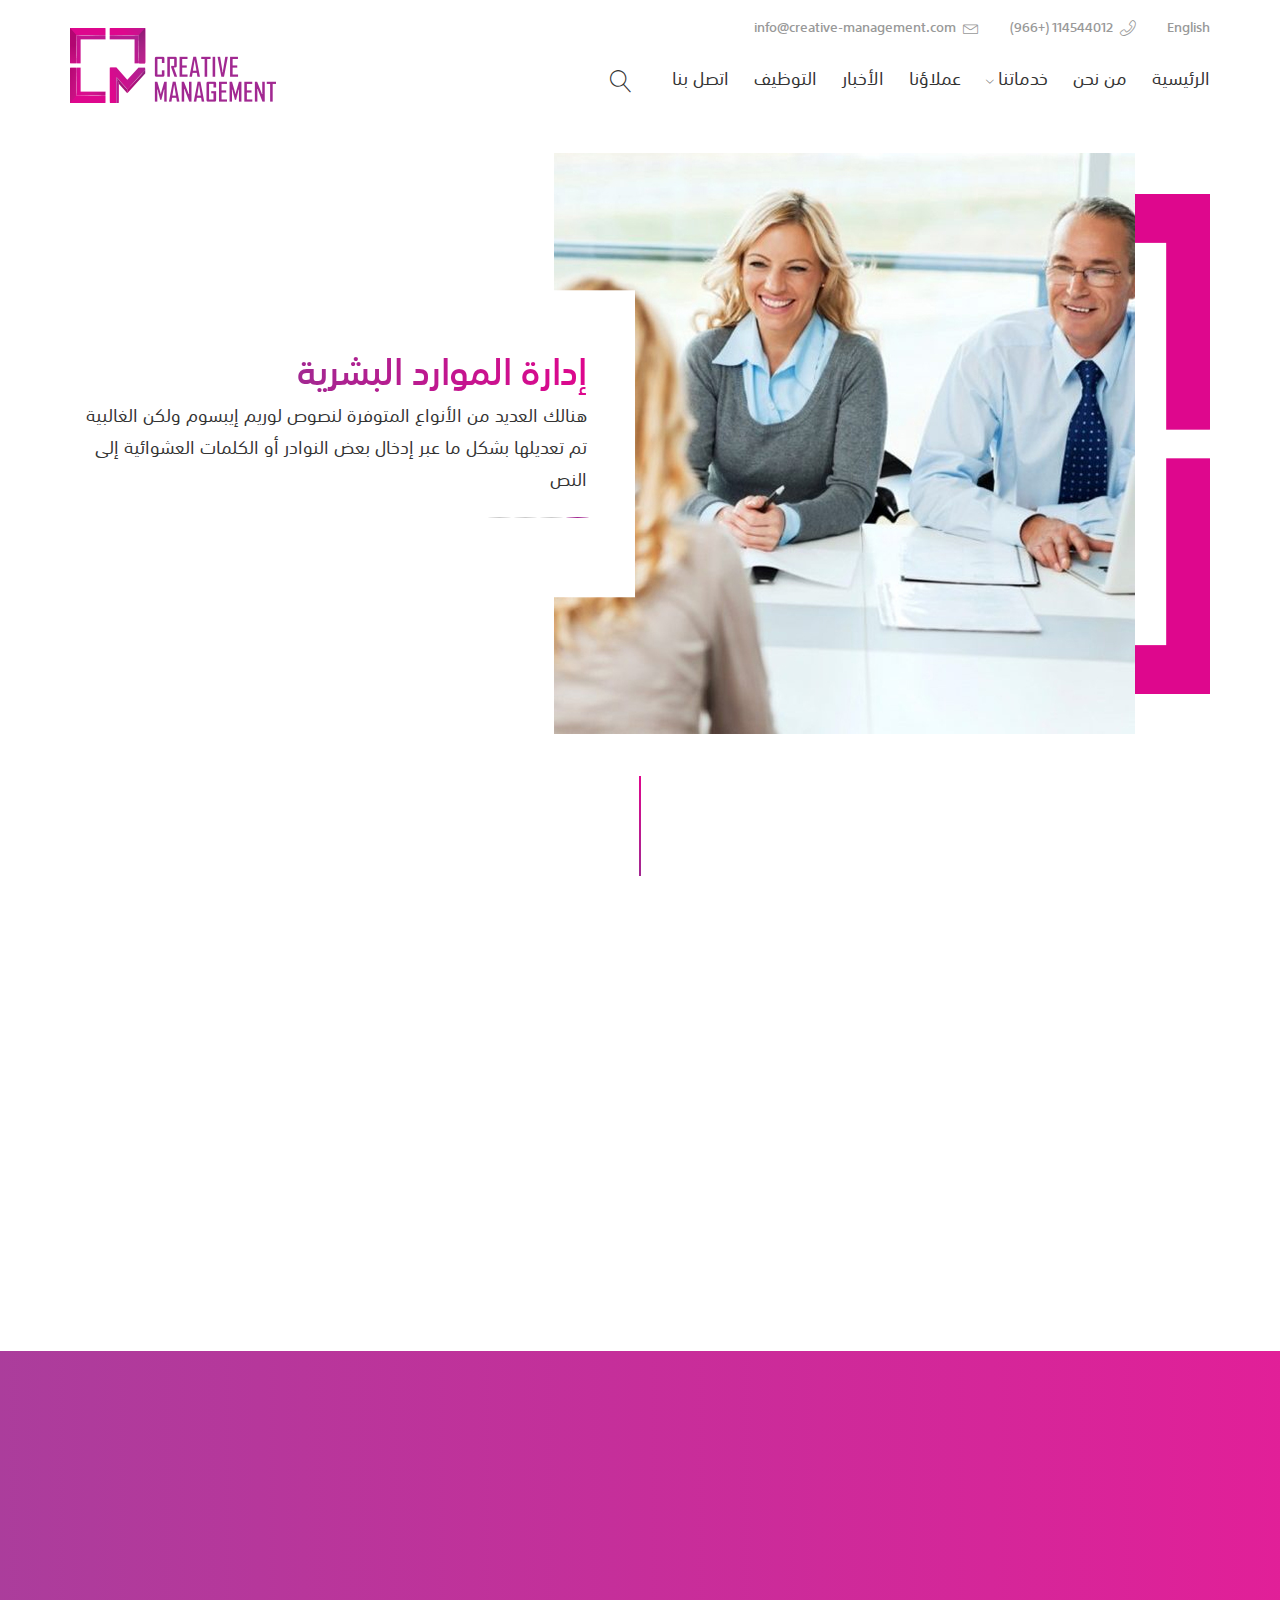
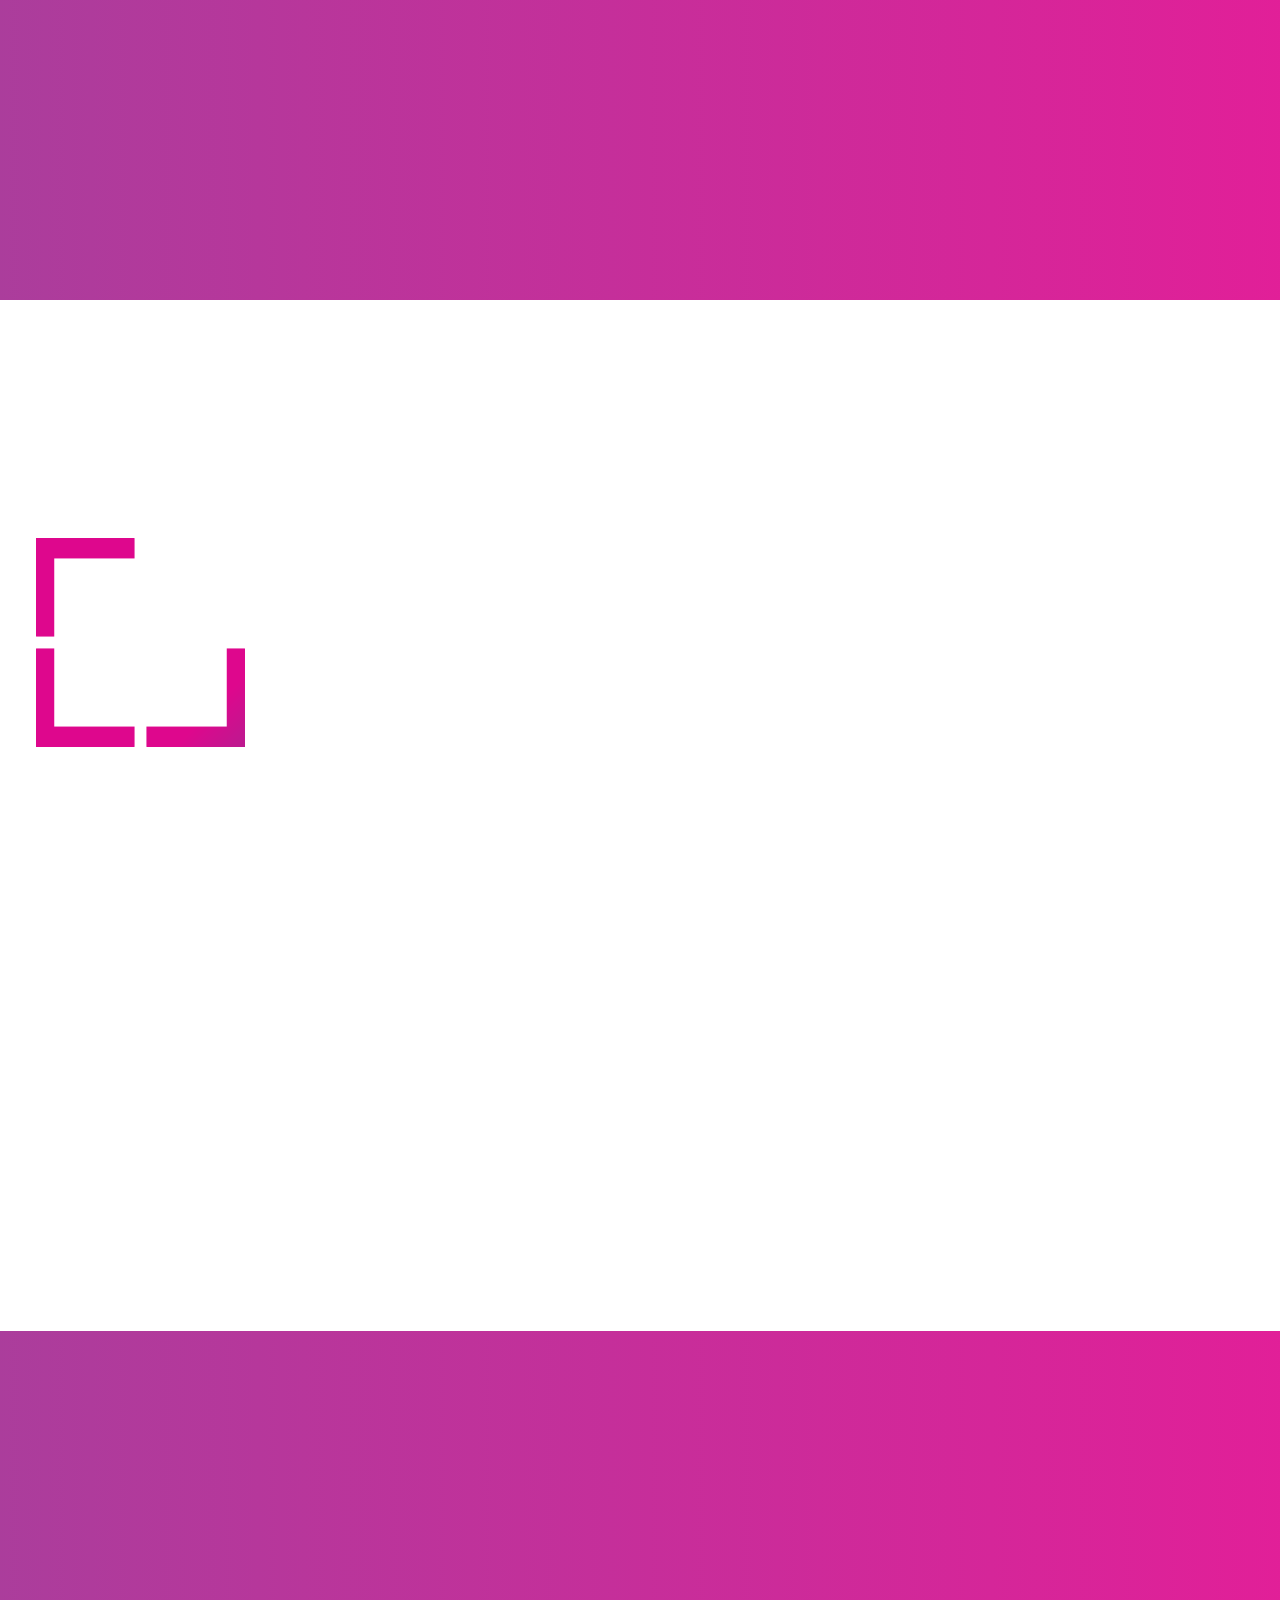
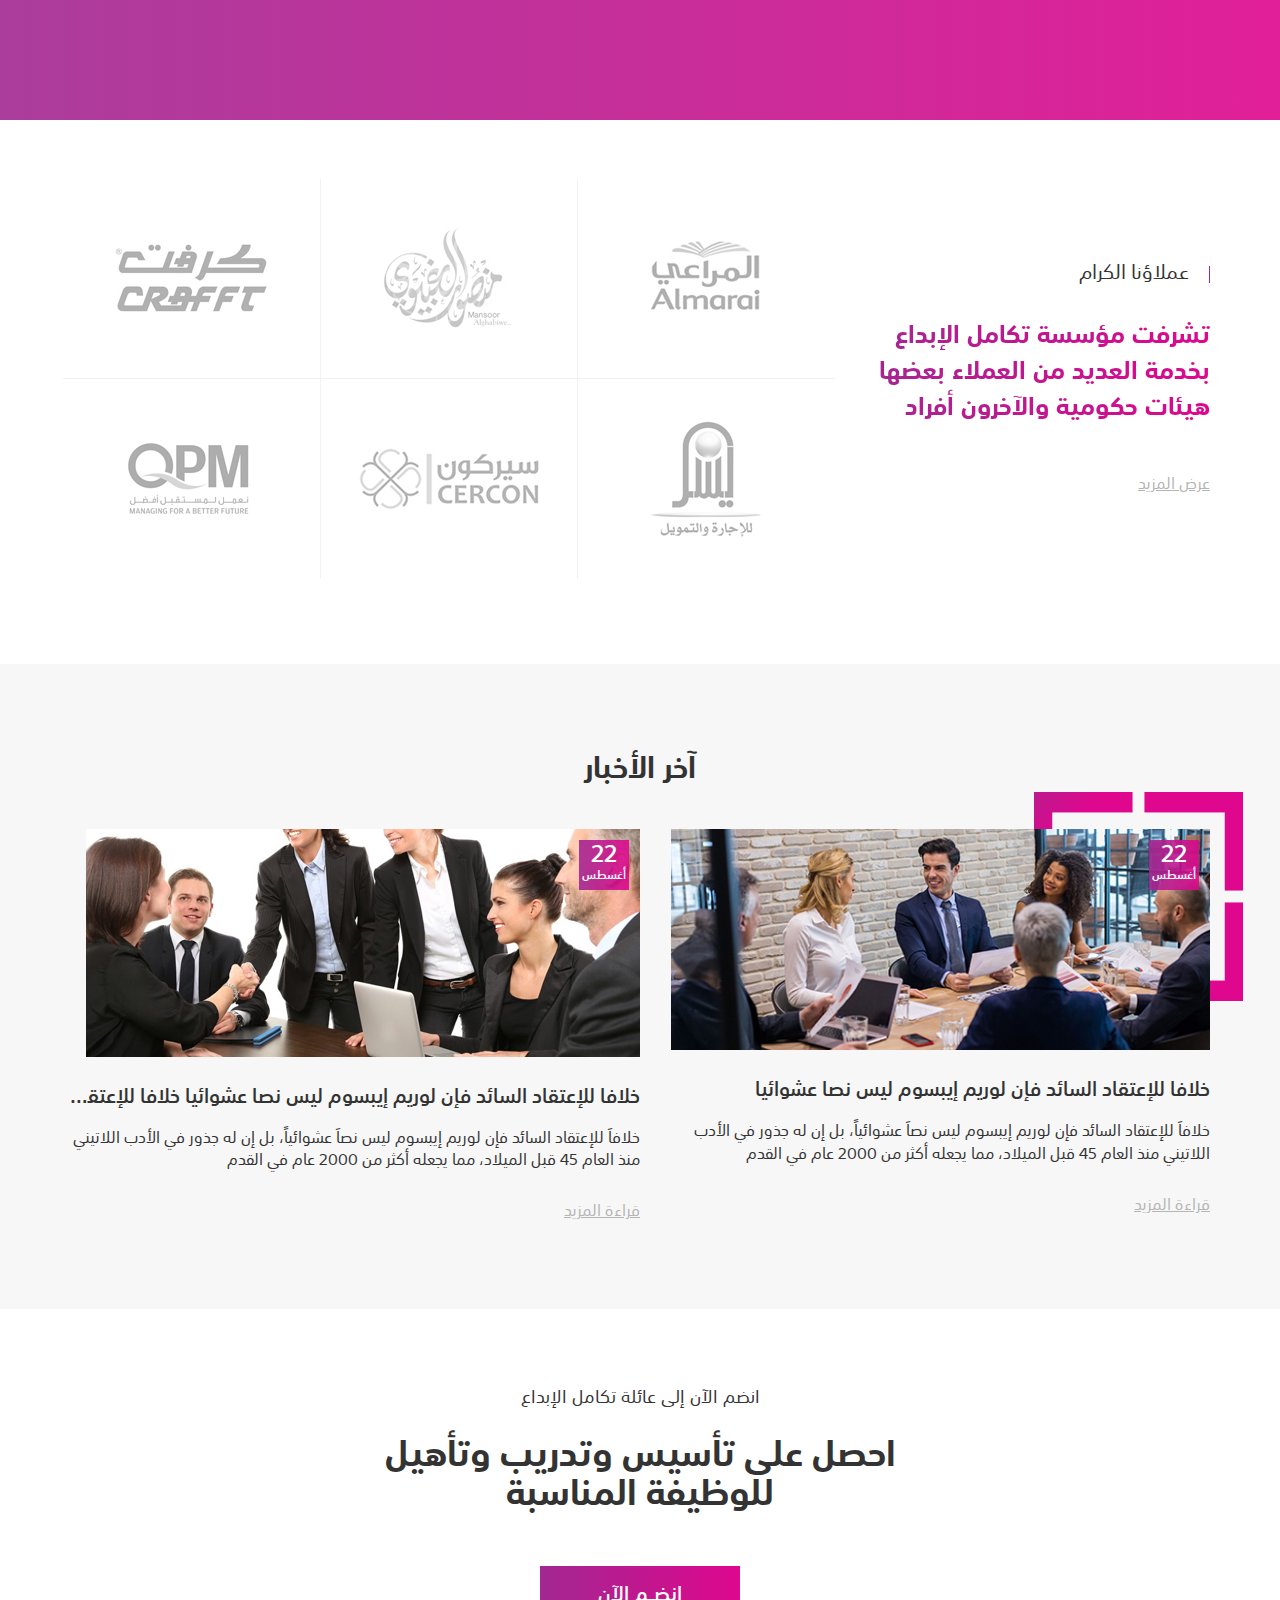
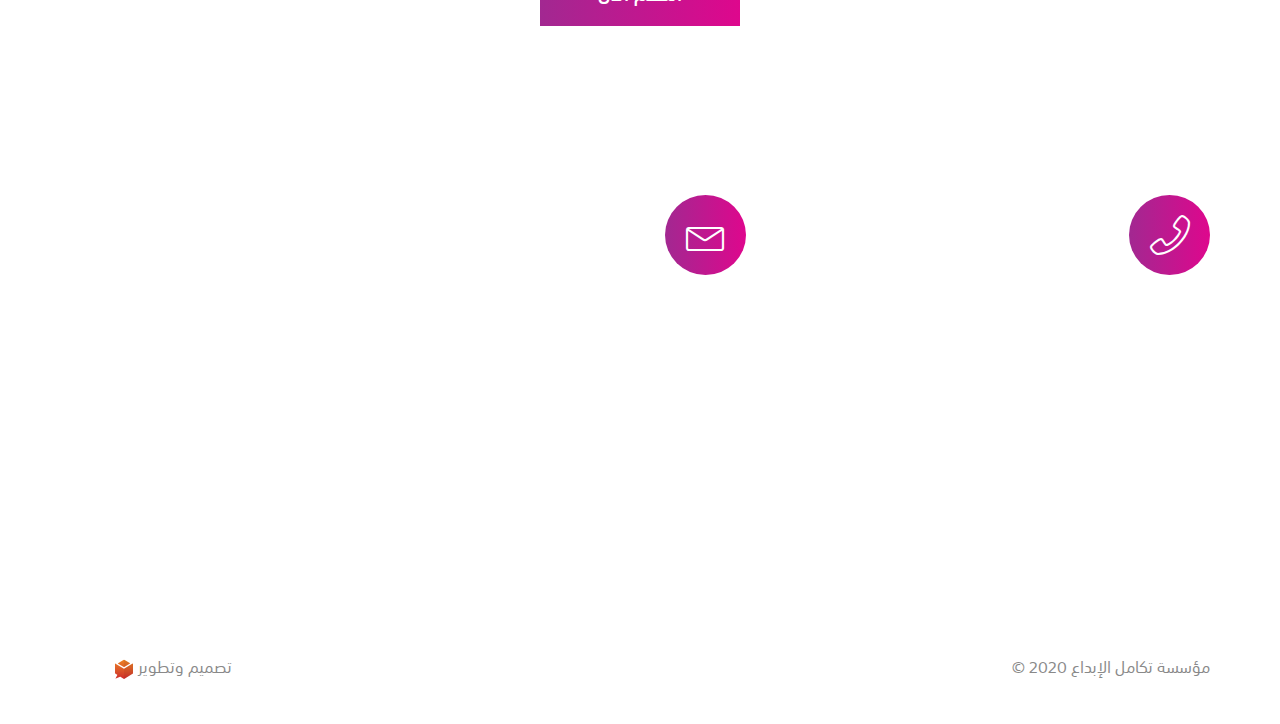
==== index-en.html @ 193ed09b "xs" ====
<!DOCTYPE HTML>
<HTML dir="ltr" lang="en">

<head>
    <meta charset="UTF-8" />
    <meta name="viewport" content="width=device-width, initial-scale=1, shrink-to-fit=no, user-scalable=no" />
    <title>Creative Management</title>
    <link rel='shortcut icon' type='img/png' href='images/fav.png' />
    <link rel="stylesheet" href="css/bootstrap.min.css" />
    <link rel="stylesheet" href="css/bootstrap-rtl.min.css" />
    <link rel="stylesheet" href="css/Linearicons.css" />
    <link rel="stylesheet" href="css/swiper.min.css" />
    <link rel="stylesheet" href="css/jquery.fancybox.min.css" />
    <link rel="stylesheet" href="fonts/fontawesome/css/all.min.css" />
    <link rel="stylesheet" href="css/animate.css" />
    <link rel="stylesheet" href="css/main.css" />
</head>

<body>

    <!-- Start Header -->
    <header>
        <div class="container">
            <div class="header">
                <div class="top-links">
                    <a href="index-en.html" class="top-link fixall lang">English</a>
                    <a href="tel:(966+) 114544012" class="top-link fixall phone">
                        (966+) 114544012<span class="lnr lnr-phone-handset"></span>
                    </a>
                    <a href="mailto:info@creative-management.com" class="top-link fixall mail">
                        info@creative-management.com<span class="lnr lnr-envelope"></span>
                    </a>
                </div>
                <div class="main-header">
                    <div class="_1st-sec">
                        <div class="navbar-cont">
                            <ul class="mo-navbar fixall list-unstyled">
                                <span class="lnr lnr-cross close-menu"></span>
                                <a href="index-en.html" class="top-link fixall lang">English</a>
                                <li class="nav-li fixall">
                                    <a href="#!" class="nav-anchor fixall">الرئيسية</a>
                                </li>
                                <li class="nav-li fixall">
                                    <a href="#!" class="nav-anchor fixall">من نحن</a>
                                </li>
                                <li class="nav-li fixall mo-dropdown">
                                    <a href="#!" class="nav-anchor fixall">خدماتنا</a>
                                    <ul class="dropmenu list-unstyled fixall">
                                        <li class="nav-li fixall">
                                            <a href="#!" class="nav-anchor fixall">
                                                إدارة الموارد البشرية
                                            </a></li>
                                        <li class="nav-li fixall">
                                            <a href="#!" class="nav-anchor fixall">
                                                التدريب والتأهيل
                                            </a></li>
                                        <li class="nav-li fixall">
                                            <a href="#!" class="nav-anchor fixall">
                                                استقدام عمالة الصالونات
                                            </a></li>
                                        <li class="nav-li fixall">
                                            <a href="#!" class="nav-anchor fixall">
                                                العلاقات الحكومية
                                            </a></li>
                                    </ul>
                                </li>
                                <li class="nav-li fixall">
                                    <a href="#!" class="nav-anchor fixall">عملاؤنا</a>
                                </li>
                                <li class="nav-li fixall">
                                    <a href="#!" class="nav-anchor fixall">الأخبار</a>
                                </li>
                                <li class="nav-li fixall">
                                    <a href="#!" class="nav-anchor fixall">التوظيف</a>
                                </li>
                                <li class="nav-li fixall">
                                    <a href="#!" class="nav-anchor fixall">اتصل بنا</a>
                                </li>
                            </ul>
                        </div>
                        <span class="menu-open lnr lnr-menu"></span>
                        <div class="search">
                            <span class="search-control open-search"></span>
                            <div class="search-form">
                                <div class="search-cont">
                                    <input type="text" class="search-input fixall" placeholder="عن مــاذا تبحث؟">
                                    <button class="fixall search-button"><span class="fas fa-search"></span></button>
                                </div>
                            </div>
                        </div>

                    </div>
                    <div class="_2nd-sec">
                        <a href="index.html" class="logo fixall">
                            <img src="images/logo.png" class="img-responsive"></a>
                    </div>
                </div>
            </div>
        </div>
    </header>
    <!-- End Header -->

    <!-- Start Main Slider -->
    <div class="main-slider-sec">
        <div class="container slider-container">
            <div class="main-slider wow fadeInDown" data-wow-duration="1s">
                <div class="swiper-container">
                    <div class="swiper-wrapper">
                        <div class="swiper-slide">
                            <div class="slide">
                                <div class="slide-img">
                                    <img src="images/slider.jpg" class="img-responsive ">
                                </div>
                                <div class="slide-info">
                                    <a href="#!" class="slide-info-head fixall">إدارة الموارد البشرية</a>
                                    <p class="slide-info-desc fixall">هنالك العديد من الأنواع المتوفرة لنصوص لوريم
                                        إيبسوم ولكن الغالبية تم
                                        تعديلها بشكل ما عبر إدخال بعض النوادر أو الكلمات العشوائية إلى النص</p>
                                </div>
                            </div>
                        </div>
                        <div class="swiper-slide">
                            <div class="slide">
                                <div class="slide-img">
                                    <img src="images/parallax2.jpg" class="img-responsive ">
                                </div>
                                <div class="slide-info">
                                    <a href="#!" class="slide-info-head fixall">التدريب والتأهيل</a>
                                    <p class="slide-info-desc fixall">هنالك العديد من الأنواع المتوفرة لنصوص لوريم
                                        إيبسوم ولكن الغالبية تم
                                        تعديلها بشكل ما عبر إدخال بعض النوادر أو الكلمات العشوائية إلى النص</p>
                                </div>
                            </div>
                        </div>
                        <div class="swiper-slide">
                            <div class="slide">
                                <div class="slide-img">
                                    <img src="images/parallax.jpg" class="img-responsive ">
                                </div>
                                <div class="slide-info">
                                    <a href="#!" class="slide-info-head fixall">استقدام عمالة الصالونات</a>
                                    <p class="slide-info-desc fixall">هنالك العديد من الأنواع المتوفرة لنصوص لوريم
                                        إيبسوم ولكن الغالبية تم
                                        تعديلها بشكل ما عبر إدخال بعض النوادر أو الكلمات العشوائية إلى النص</p>
                                </div>
                            </div>
                        </div>
                        <div class="swiper-slide">
                            <div class="slide">
                                <div class="slide-img">
                                    <img src="images/news1.jpg" class="img-responsive ">
                                </div>
                                <div class="slide-info">
                                    <a href="#!" class="slide-info-head fixall">العلاقات الحكومية</a>
                                    <p class="slide-info-desc fixall">هنالك العديد من الأنواع المتوفرة لنصوص لوريم
                                        إيبسوم ولكن الغالبية تم
                                        تعديلها بشكل ما عبر إدخال بعض النوادر أو الكلمات العشوائية إلى النص</p>
                                </div>
                            </div>
                        </div>
                    </div>
                    <div class="swiper-pagination"></div>
                </div>
                <img src="images/slider-pat.png" class="slider-pattern img-responsive">
            </div>
        </div>
    </div>
    <!-- End Main Slider -->

    <!-- Start Video -->
    <div class="video-cont">
        <div class="container">
            <div class="Video">
                <div class="vidoe-title">
                    <span class="videospan fixall  wow fadeInDown" data-wow-duration="1s">تعرف على مؤسسة تكامل
                        الإبداع</span>
                    <h2 class="videotitle fixall  wow fadeInDown" data-wow-duration="1s" data-wow-delay="0.2s">
                        متخصصون في تقديم خدمات إدارة الموارد البشرية وتدريب وتأسيس وتأهيل العمالة اللازمة
                    </h2>
                </div>

                <a data-fancybox="gallery" href="https://vimeo.com/212800498" class="video-anchor fixall wow zoomIn"
                    data-wow-duration="1s" data-wow-delay="0.4s">
                    <img src="images/video.jpg" class="img-responsive">
                    <div class="play"><img src="images/play.png"></div>
                </a>
            </div>
        </div>
    </div>
    <!-- End Video -->

    <!-- Start Services -->
    <div class="services-cont">
        <div class="parallax-overlay"></div>
        <div class="container">
            <div class="services-head">
                <span class="servicesspan  wow fadeInDown" data-wow-duration="1s">ما يميزنا</span>
                <h2 class="servicestitle fixall wow fadeInDown" data-wow-duration="1s" data-wow-delay="0.4s">
                    نقدم خدمات إحترافية للشركات والمؤسسات
                </h2>
            </div>
            <div class="services">
                <a href="#!" class="service fixall wow fadeInUp" data-wow-duration="1s" data-wow-delay="0.2s">
                    <div class="service-img"><img src="images/serv1.png" class="img-responsive"></div>
                    <span class="service-name">إدارة الموارد البشرية</span>
                </a>
                <a href="#!" class="service fixall wow fadeInDown" data-wow-duration="1s" data-wow-delay="0.2s">
                    <div class="service-img"><img src="images/serv2.png" class="img-responsive"></div>
                    <span class="service-name">التدريب والتأهيل</span>
                </a>
                <a href="#!" class="service fixall wow fadeInUp" data-wow-duration="1s" data-wow-delay="0.2s">
                    <div class="service-img"><img src="images/serv3.png" class="img-responsive"></div>
                    <span class="service-name">استقدام عمالة الصالونات</span>
                </a>
                <a href="#!" class="service fixall wow fadeInDown" data-wow-duration="1s" data-wow-delay="0.2s">
                    <div class="service-img"><img src="images/serv4.png" class="img-responsive"></div>
                    <span class="service-name">العلاقات الحكومية</span>
                </a>
            </div>
        </div>
    </div>
    <!-- End Services -->

    <!-- Start About -->
    <div class="about-cont">
        <div class="container">
            <div class="about-sec">
                <div class="vision about">
                    <div class="about-info">
                        <div class="about-img wow fadeInDown" data-wow-duration="1s">
                            <img src="images/vision.png" class="img-responsive">
                        </div>
                        <h3 class="about-header fixall wow fadeInDown" data-wow-duration="1s" data-wow-delay="0.2s">
                            رؤية المؤسسة
                        </h3>
                        <div class="about-bgimg wow zoomIn" data-wow-duration="1s" data-wow-delay="0.6s">
                            <img src="images/visionbg.jpg" class="img-responsive">
                        </div>
                        <p class="about-desc fixall wow fadeInDown" data-wow-duration="1s" data-wow-delay="0.4s">
                            هناك حقيقة مثبتة منذ زمن طويل وهي أن المحتوى المقروء لصفحة ما سيلهي القارئ عن التركيز على
                            الشكل الخارجي
                            للنص
                            أو شكل توضع الفقرات في الصفحة التي يقرأها. ولذلك يتم استخدام طريقة لوريم إيبسوم لأنها تعطي
                            توزيعاَ طبيعياَ
                            -إلى حد ما
                        </p>
                    </div>
                </div>
                <div class="goals about">
                    <div class="about-info">
                        <div class="about-img wow fadeInDown" data-wow-duration="1s">
                            <img src="images/goals.png" class="img-responsive">
                        </div>
                        <h3 class="about-header fixall wow fadeInDown" data-wow-duration="1s" data-wow-delay="0.2s">
                            أهداف المؤسسة
                        </h3>
                        <div class="about-bgimg wow zoomIn" data-wow-duration="1s" data-wow-delay="0.6s">
                            <img src="images/goalsbg.jpg" class="img-responsive">
                        </div>
                        <p class="about-desc fixall wow fadeInDown" data-wow-duration="1s" data-wow-delay="0.4s">خلافاَ
                            للإعتقاد
                            السائد فإن لوريم إيبسوم ليس نصاَ عشوائياً، بل إن له جذور في
                            الأدب اللاتيني الكلاسيكي منذ العام 45 قبل الميلاد، مما يجعله أكثر من 2000 عام في القدم
                        </p>
                    </div>
                </div>
                <img src="images/pat.png" class="img-responsive about-pat">
            </div>
        </div>
    </div>
    <!-- End About -->

    <!-- Start Numbers -->
    <div class="numbers-cont">
        <div class="parallax-overlay"></div>
        <div class="container">
            <div class="numbers">
                <div class="number wow fadeInUp" data-wow-duration="1s">
                    <h6 class="count-name">كوادر مؤهلة</h6>
                    <h2 class="count-value fixall">+<span class="count">1800</span></h2>
                </div>
                <div class="number wow fadeInDown" data-wow-duration="1s">
                    <h6 class="count-name">تحت التأهيل</h6>
                    <h2 class="count-value fixall">+<span class="count">500</span></h2>
                </div>
                <div class="number wow fadeInUp" data-wow-duration="1s">
                    <h6 class="count-name">متخصص موارد بشرية</h6>
                    <h2 class="count-value fixall">+<span class="count">120</span></h2>
                </div>
                <div class="number wow fadeInDown" data-wow-duration="1s">
                    <h6 class="count-name">ساعات عمل شهريًا</h6>
                    <h2 class="count-value fixall">+<span class="count">1500</span></h2>
                </div>
                <div class="number wow fadeInUp" data-wow-duration="1s">
                    <h6 class="count-name">عملاء سعداء</h6>
                    <h2 class="count-value fixall">+<span class="count">1000</span></h2>
                </div>
            </div>
        </div>
    </div>
    <!-- End Numbers -->

    <!-- Start Clients -->
    <div class="clients-cont">
        <div class="container">
            <div class="row">

                <!-- right section -->
                <div class="col-xs-12 col-md-4">
                    <div class="_1st-sec">

                        <span class="lightText fixall">
                            عملاؤنا الكرام </span>

                        <h2 class="boldText fixall">
                            تشرفت مؤسسة تكامل الإبداع
                            بخدمة العديد من العملاء بعضها
                            هيئات حكومية والآخرون أفراد
                        </h2>

                        <a href="#!" class="fixall moreBtn hidden-xs">عرض
                            المزيد</a>
                    </div>
                </div>

                <!-- left section -->
                <div class="col-xs-12 col-md-8 swiper-container Clients-slider">
                    <div class="_2nd-sec">
                        <div class="clients-item">
                            <a href="#!" class="fixall client-anchor">
                                <img src="images/company1.jpg" alt="">
                            </a>
                        </div>
                        <div class="clients-item">
                            <a href="#!" class="fixall client-anchor">
                                <img src="images/company2.jpg" alt="">
                            </a>
                        </div>
                        <div class="clients-item">
                            <a href="#!" class="fixall client-anchor">
                                <img src="images/company3.jpg" alt="">
                            </a>
                        </div>
                        <div class="clients-item">
                            <a href="#!" class="fixall client-anchor">
                                <img src="images/company4.jpg" alt="">
                            </a>
                        </div>
                        <div class="clients-item">
                            <a href="#!" class="fixall client-anchor">
                                <img src="images/company5.jpg" alt="">
                            </a>
                        </div>
                        <div class="clients-item">
                            <a href="#!" class="fixall client-anchor">
                                <img src="images/company6.jpg" alt="">
                            </a>
                        </div>
                    </div>
                    <div class="swiper-pagination"></div>

                </div>
                <a href="#!" class="fixall moreBtn hvr-shutter-in-vertical hidden-sm hidden-md hidden-lg">عرض المزيد</a>

            </div>
        </div>
    </div>
    <!-- End Clients -->


    <!-- Start News -->
    <div class="news-cont">
        <div class="container">
            <h2 class="news-head fixall">آخر الأخبار</h2>
            <div class="news">
                <img src="images/pat.png" class="img-responsive news-pat">
                <div class="news-swiper">
                    <a class="new fixall">
                        <div class="new-img">
                            <img src="images/news1.jpg" class="img-responsive">
                            <div class="date-bg"></div>
                            <div class="date">
                                <span class="day">22</span>
                                <span class="mounth">أغسطس</span>
                            </div>
                        </div>
                        <h2 class="new-title fixall">
                            خلافاَ للإعتقاد السائد فإن لوريم إيبسوم ليس نصاَ عشوائياً
                        </h2>
                        <p class="new-desc fixall">
                            خلافاَ للإعتقاد السائد فإن لوريم إيبسوم ليس نصاَ عشوائياً، بل إن له جذور في الأدب
                            اللاتيني منذ العام 45 قبل الميلاد، مما يجعله أكثر من 2000 عام في القدم
                        </p>
                        <span class="moreBtn">قراءة المزيد</span>
                    </a>
                    <a class="new fixall">
                        <div class="new-img">
                            <img src="images/news2.jpg" class="img-responsive">
                            <div class="date-bg"></div>
                            <div class="date">
                                <span class="day">22</span>
                                <span class="mounth">أغسطس</span>
                            </div>
                        </div>
                        <h2 class="new-title fixall">
                            خلافاَ للإعتقاد السائد فإن لوريم إيبسوم ليس نصاَ عشوائياً خلافاَ للإعتقاد السائد فإن لوريم
                            إيبسوم ليس نصاَ
                            عشوائياً
                        </h2>
                        <p class="new-desc fixall">
                            خلافاَ للإعتقاد السائد فإن لوريم إيبسوم ليس نصاَ عشوائياً، بل إن له جذور في الأدب
                            اللاتيني منذ العام 45 قبل الميلاد، مما يجعله أكثر من 2000 عام في القدم
                        </p>
                        <span class="moreBtn">قراءة المزيد</span>
                    </a>
                </div>
                <div class="swiper-pagination"></div>
            </div>
        </div>
    </div>
    <!-- End News -->

    <!-- Start Join -->
    <div class="join-cont">
        <div class="container">
            <div class="join col-md-6">
                <span class="LightText">انضم الآن إلى عائلة تكامل الإبداع</span>
                <h2 class="fixall BoldText">احصل على تأسيس وتدريب وتأهيل للوظيفة المناسبة</h2>
                <a href="#!" class="fixall joinBtn">انضــم الآن</a>
            </div>
        </div>
    </div>
    <!-- End Join -->

    <!-- Start Footer -->
    <footer>
        <div class="container">
            <div class="contacts">

                <a href="tel:(966+) 114544012" class="contact fixall phone">
                    <div class="contact-info">
                        اتصل بنا الآن
                        <span class="way">(966+) 114544012</span>
                    </div>
                    <span class="lnr lnr-phone-handset sign"></span>
                </a>
                <a href="mailto:info@creative-management.com" class="contact fixall mail">
                    <div class="contact-info">
                        او راسلنا على
                        <span class="way">info@creative-management.com</span>
                    </div>
                    <span class="lnr lnr-envelope sign"></span>
                </a>

            </div>
            <div class="footer">
                <div class="row">
                    <div class="col-md-4 col-xs-12">
                        <div class="foot-nav-links wow fadeInRight" data-wow-duration="1s">
                            <h3 class="fixall foot-nav-links-header linksheading">روابط سريعة</h3>
                            <ul class="fixall list-unstyled foot-links">
                                <li class="fixall foot-nav-li"><a href="#!" class="fixall foot-link ">من نحن</a>
                                </li>
                                <li class="fixall foot-nav-li"><a href="#!" class="fixall foot-link ">خدماتنا</a>
                                </li>
                                <li class="fixall foot-nav-li"><a href="#!" class="fixall foot-link ">عملاؤنا</a>
                                </li>
                                <li class="fixall foot-nav-li"><a href="#!" class="fixall foot-link ">الأخبار</a>
                                </li>
                                <li class="fixall foot-nav-li"><a href="#!" class="fixall foot-link ">سياسة المؤسسة</a>
                                </li>
                                <li class="fixall foot-nav-li"><a href="#!" class="fixall foot-link ">الأسئلة
                                        الشائعة</a> </li>
                                <li class="fixall foot-nav-li"><a href="#!" class="fixall foot-link ">التوظيف</a>
                                </li>
                                <li class="fixall foot-nav-li"><a href="#!" class="fixall foot-link ">اتصل بنا
                                    </a></li>

                            </ul>
                        </div>
                    </div>
                    <div class="col-md-4 col-xs-12">
                        <div class="social-cont  wow fadeInRight" data-wow-duration="1s" data-wow-delay="0.2s">
                            <h3 class="fixall social-header linksheading">تابعنا على مواقع التواصل</h3>
                            <div class="social">
                                <a href="#!" class="social-link fixall"><i class="fab fa-whatsapp"></i></a>
                                <a href="#!" class="social-link fixall"><i class="fab fa-youtube"></i></a>
                                <a href="#!" class="social-link fixall"><i class="fab fa-instagram"></i></a>
                                <a href="#!" class="social-link fixall"><i class="fab fa-twitter"></i></a>
                                <a href="#!" class="social-link fixall"><i class="fab fa-facebook-f"></i></a>
                            </div>
                        </div>
                    </div>
                    <div class="col-md-4 col-xs-12">
                        <div class="newsletter-container wow fadeInRight" data-wow-duration="1s" data-wow-delay="0.4s">
                            <h3 class="fixall newsletter-header linksheading">النشرة البريدية</h3>
                            <p class="newsletter-info fixall">اشترك في القائمة البريدية ليصلك جديد اخبارنا</p>
                            <div class="newsletter-cont">
                                <input type="email" class="fixall newsletter-input" placeholder="ادخل بريدك الإلكتروني">
                                <button class="fixall newsletter-btn"></button>
                            </div>
                        </div>
                    </div>
                </div>
            </div>
        </div>
        <div class="copytight-cont">
            <div class="container">
                <div class="copytight">
                    <div class="cm">مؤسسة تكامل الإبداع 2020 ©</div>

                    <div class="tasawk">تصميم وتطوير<a href="https://tasawk.com.sa/" class="fixall"><img
                                src="images/tasawk.png"></a>
                    </div>
                </div>
            </div>
        </div>
    </footer>
    <!-- End Footer -->


    <script src="js/jquery-2.2.1.min.js"></script>
    <script src="js/swiper.min.js"></script>
    <script src="js/bootstrap.min.js"></script>
    <script src="js/jquery.fancybox.min.js"></script>
    <script src="js/wow.min.js"></script>
    <script src="js/main.js"></script>
</body>

</HTML>
---- css/Linearicons.css ----
@font-face {
	font-family: 'Linearicons-Free';
	src: url('../fonts/Linearicons/Linearicons-Free.eot?w118d');
	src: url('../fonts/Linearicons/Linearicons-Free.eot?#iefixw118d') format('embedded-opentype'),
		url('../fonts/Linearicons/Linearicons-Free.woff2?w118d') format('woff2'),
		url('../fonts/Linearicons/Linearicons-Free.woff?w118d') format('woff'),
		url('../fonts/Linearicons/Linearicons-Free.ttf?w118d') format('truetype'),
		url('../fonts/Linearicons/Linearicons-Free.svg?w118d#Linearicons-Free') format('svg');
	font-weight: normal;
	font-style: normal;
}

.lnr {
	font-family: 'Linearicons-Free';
	speak: none;
	font-style: normal;
	font-weight: normal;
	font-variant: normal;
	text-transform: none;
	line-height: 1;

	/* Better Font Rendering =========== */
	-webkit-font-smoothing: antialiased;
	-moz-osx-font-smoothing: grayscale;
}

.lnr-home:before {
	content: "\e800";
}

.lnr-apartment:before {
	content: "\e801";
}

.lnr-pencil:before {
	content: "\e802";
}

.lnr-magic-wand:before {
	content: "\e803";
}

.lnr-drop:before {
	content: "\e804";
}

.lnr-lighter:before {
	content: "\e805";
}

.lnr-poop:before {
	content: "\e806";
}

.lnr-sun:before {
	content: "\e807";
}

.lnr-moon:before {
	content: "\e808";
}

.lnr-cloud:before {
	content: "\e809";
}

.lnr-cloud-upload:before {
	content: "\e80a";
}

.lnr-cloud-download:before {
	content: "\e80b";
}

.lnr-cloud-sync:before {
	content: "\e80c";
}

.lnr-cloud-check:before {
	content: "\e80d";
}

.lnr-database:before {
	content: "\e80e";
}

.lnr-lock:before {
	content: "\e80f";
}

.lnr-cog:before {
	content: "\e810";
}

.lnr-trash:before {
	content: "\e811";
}

.lnr-dice:before {
	content: "\e812";
}

.lnr-heart:before {
	content: "\e813";
}

.lnr-star:before {
	content: "\e814";
}

.lnr-star-half:before {
	content: "\e815";
}

.lnr-star-empty:before {
	content: "\e816";
}

.lnr-flag:before {
	content: "\e817";
}

.lnr-envelope:before {
	content: "\e818";
}

.lnr-paperclip:before {
	content: "\e819";
}

.lnr-inbox:before {
	content: "\e81a";
}

.lnr-eye:before {
	content: "\e81b";
}

.lnr-printer:before {
	content: "\e81c";
}

.lnr-file-empty:before {
	content: "\e81d";
}

.lnr-file-add:before {
	content: "\e81e";
}

.lnr-enter:before {
	content: "\e81f";
}

.lnr-exit:before {
	content: "\e820";
}

.lnr-graduation-hat:before {
	content: "\e821";
}

.lnr-license:before {
	content: "\e822";
}

.lnr-music-note:before {
	content: "\e823";
}

.lnr-film-play:before {
	content: "\e824";
}

.lnr-camera-video:before {
	content: "\e825";
}

.lnr-camera:before {
	content: "\e826";
}

.lnr-picture:before {
	content: "\e827";
}

.lnr-book:before {
	content: "\e828";
}

.lnr-bookmark:before {
	content: "\e829";
}

.lnr-user:before {
	content: "\e82a";
}

.lnr-users:before {
	content: "\e82b";
}

.lnr-shirt:before {
	content: "\e82c";
}

.lnr-store:before {
	content: "\e82d";
}

.lnr-cart:before {
	content: "\e82e";
}

.lnr-tag:before {
	content: "\e82f";
}

.lnr-phone-handset:before {
	content: "\e830";
}

.lnr-phone:before {
	content: "\e831";
}

.lnr-pushpin:before {
	content: "\e832";
}

.lnr-map-marker:before {
	content: "\e833";
}

.lnr-map:before {
	content: "\e834";
}

.lnr-location:before {
	content: "\e835";
}

.lnr-calendar-full:before {
	content: "\e836";
}

.lnr-keyboard:before {
	content: "\e837";
}

.lnr-spell-check:before {
	content: "\e838";
}

.lnr-screen:before {
	content: "\e839";
}

.lnr-smartphone:before {
	content: "\e83a";
}

.lnr-tablet:before {
	content: "\e83b";
}

.lnr-laptop:before {
	content: "\e83c";
}

.lnr-laptop-phone:before {
	content: "\e83d";
}

.lnr-power-switch:before {
	content: "\e83e";
}

.lnr-bubble:before {
	content: "\e83f";
}

.lnr-heart-pulse:before {
	content: "\e840";
}

.lnr-construction:before {
	content: "\e841";
}

.lnr-pie-chart:before {
	content: "\e842";
}

.lnr-chart-bars:before {
	content: "\e843";
}

.lnr-gift:before {
	content: "\e844";
}

.lnr-diamond:before {
	content: "\e845";
}

.lnr-linearicons:before {
	content: "\e846";
}

.lnr-dinner:before {
	content: "\e847";
}

.lnr-coffee-cup:before {
	content: "\e848";
}

.lnr-leaf:before {
	content: "\e849";
}

.lnr-paw:before {
	content: "\e84a";
}

.lnr-rocket:before {
	content: "\e84b";
}

.lnr-briefcase:before {
	content: "\e84c";
}

.lnr-bus:before {
	content: "\e84d";
}

.lnr-car:before {
	content: "\e84e";
}

.lnr-train:before {
	content: "\e84f";
}

.lnr-bicycle:before {
	content: "\e850";
}

.lnr-wheelchair:before {
	content: "\e851";
}

.lnr-select:before {
	content: "\e852";
}

.lnr-earth:before {
	content: "\e853";
}

.lnr-smile:before {
	content: "\e854";
}

.lnr-sad:before {
	content: "\e855";
}

.lnr-neutral:before {
	content: "\e856";
}

.lnr-mustache:before {
	content: "\e857";
}

.lnr-alarm:before {
	content: "\e858";
}

.lnr-bullhorn:before {
	content: "\e859";
}

.lnr-volume-high:before {
	content: "\e85a";
}

.lnr-volume-medium:before {
	content: "\e85b";
}

.lnr-volume-low:before {
	content: "\e85c";
}

.lnr-volume:before {
	content: "\e85d";
}

.lnr-mic:before {
	content: "\e85e";
}

.lnr-hourglass:before {
	content: "\e85f";
}

.lnr-undo:before {
	content: "\e860";
}

.lnr-redo:before {
	content: "\e861";
}

.lnr-sync:before {
	content: "\e862";
}

.lnr-history:before {
	content: "\e863";
}

.lnr-clock:before {
	content: "\e864";
}

.lnr-download:before {
	content: "\e865";
}

.lnr-upload:before {
	content: "\e866";
}

.lnr-enter-down:before {
	content: "\e867";
}

.lnr-exit-up:before {
	content: "\e868";
}

.lnr-bug:before {
	content: "\e869";
}

.lnr-code:before {
	content: "\e86a";
}

.lnr-link:before {
	content: "\e86b";
}

.lnr-unlink:before {
	content: "\e86c";
}

.lnr-thumbs-up:before {
	content: "\e86d";
}

.lnr-thumbs-down:before {
	content: "\e86e";
}

.lnr-magnifier:before {
	content: "\e86f";
}

.lnr-cross:before {
	content: "\e870";
}

.lnr-menu:before {
	content: "\e871";
}

.lnr-list:before {
	content: "\e872";
}

.lnr-chevron-up:before {
	content: "\e873";
}

.lnr-chevron-down:before {
	content: "\e874";
}

.lnr-chevron-left:before {
	content: "\e875";
}

.lnr-chevron-right:before {
	content: "\e876";
}

.lnr-arrow-up:before {
	content: "\e877";
}

.lnr-arrow-down:before {
	content: "\e878";
}

.lnr-arrow-left:before {
	content: "\e879";
}

.lnr-arrow-right:before {
	content: "\e87a";
}

.lnr-move:before {
	content: "\e87b";
}

.lnr-warning:before {
	content: "\e87c";
}

.lnr-question-circle:before {
	content: "\e87d";
}

.lnr-menu-circle:before {
	content: "\e87e";
}

.lnr-checkmark-circle:before {
	content: "\e87f";
}

.lnr-cross-circle:before {
	content: "\e880";
}

.lnr-plus-circle:before {
	content: "\e881";
}

.lnr-circle-minus:before {
	content: "\e882";
}

.lnr-arrow-up-circle:before {
	content: "\e883";
}

.lnr-arrow-down-circle:before {
	content: "\e884";
}

.lnr-arrow-left-circle:before {
	content: "\e885";
}

.lnr-arrow-right-circle:before {
	content: "\e886";
}

.lnr-chevron-up-circle:before {
	content: "\e887";
}

.lnr-chevron-down-circle:before {
	content: "\e888";
}

.lnr-chevron-left-circle:before {
	content: "\e889";
}

.lnr-chevron-right-circle:before {
	content: "\e88a";
}

.lnr-crop:before {
	content: "\e88b";
}

.lnr-frame-expand:before {
	content: "\e88c";
}

.lnr-frame-contract:before {
	content: "\e88d";
}

.lnr-layers:before {
	content: "\e88e";
}

.lnr-funnel:before {
	content: "\e88f";
}

.lnr-text-format:before {
	content: "\e890";
}

.lnr-text-format-remove:before {
	content: "\e891";
}

.lnr-text-size:before {
	content: "\e892";
}

.lnr-bold:before {
	content: "\e893";
}

.lnr-italic:before {
	content: "\e894";
}

.lnr-underline:before {
	content: "\e895";
}

.lnr-strikethrough:before {
	content: "\e896";
}

.lnr-highlight:before {
	content: "\e897";
}

.lnr-text-align-left:before {
	content: "\e898";
}

.lnr-text-align-center:before {
	content: "\e899";
}

.lnr-text-align-right:before {
	content: "\e89a";
}

.lnr-text-align-justify:before {
	content: "\e89b";
}

.lnr-line-spacing:before {
	content: "\e89c";
}

.lnr-indent-increase:before {
	content: "\e89d";
}

.lnr-indent-decrease:before {
	content: "\e89e";
}

.lnr-pilcrow:before {
	content: "\e89f";
}

.lnr-direction-ltr:before {
	content: "\e8a0";
}

.lnr-direction-rtl:before {
	content: "\e8a1";
}

.lnr-page-break:before {
	content: "\e8a2";
}

.lnr-sort-alpha-asc:before {
	content: "\e8a3";
}

.lnr-sort-amount-asc:before {
	content: "\e8a4";
}

.lnr-hand:before {
	content: "\e8a5";
}

.lnr-pointer-up:before {
	content: "\e8a6";
}

.lnr-pointer-right:before {
	content: "\e8a7";
}

.lnr-pointer-down:before {
	content: "\e8a8";
}

.lnr-pointer-left:before {
	content: "\e8a9";
}
---- fonts/fontawesome/css/all.min.css ----
.fa,.fab,.fal,.far,.fas{-moz-osx-font-smoothing:grayscale;-webkit-font-smoothing:antialiased;display:inline-block;font-style:normal;font-variant:normal;text-rendering:auto;line-height:1}.fa-lg{font-size:1.33333em;line-height:.75em;vertical-align:-.0667em}.fa-xs{font-size:.75em}.fa-sm{font-size:.875em}.fa-1x{font-size:1em}.fa-2x{font-size:2em}.fa-3x{font-size:3em}.fa-4x{font-size:4em}.fa-5x{font-size:5em}.fa-6x{font-size:6em}.fa-7x{font-size:7em}.fa-8x{font-size:8em}.fa-9x{font-size:9em}.fa-10x{font-size:10em}.fa-fw{text-align:center;width:1.25em}.fa-ul{list-style-type:none;margin-left:2.5em;padding-left:0}.fa-ul>li{position:relative}.fa-li{left:-2em;position:absolute;text-align:center;width:2em;line-height:inherit}.fa-border{border:.08em solid #eee;border-radius:.1em;padding:.2em .25em .15em}.fa-pull-left{float:left}.fa-pull-right{float:right}.fa.fa-pull-left,.fab.fa-pull-left,.fal.fa-pull-left,.far.fa-pull-left,.fas.fa-pull-left{margin-right:.3em}.fa.fa-pull-right,.fab.fa-pull-right,.fal.fa-pull-right,.far.fa-pull-right,.fas.fa-pull-right{margin-left:.3em}.fa-spin{animation:fa-spin 2s infinite linear}.fa-pulse{animation:fa-spin 1s infinite steps(8)}@keyframes fa-spin{0%{transform:rotate(0deg)}to{transform:rotate(1turn)}}.fa-rotate-90{-ms-filter:"progid:DXImageTransform.Microsoft.BasicImage(rotation=1)";transform:rotate(90deg)}.fa-rotate-180{-ms-filter:"progid:DXImageTransform.Microsoft.BasicImage(rotation=2)";transform:rotate(180deg)}.fa-rotate-270{-ms-filter:"progid:DXImageTransform.Microsoft.BasicImage(rotation=3)";transform:rotate(270deg)}.fa-flip-horizontal{-ms-filter:"progid:DXImageTransform.Microsoft.BasicImage(rotation=0, mirror=1)";transform:scaleX(-1)}.fa-flip-vertical{transform:scaleY(-1)}.fa-flip-both,.fa-flip-horizontal.fa-flip-vertical,.fa-flip-vertical{-ms-filter:"progid:DXImageTransform.Microsoft.BasicImage(rotation=2, mirror=1)"}.fa-flip-both,.fa-flip-horizontal.fa-flip-vertical{transform:scale(-1)}:root .fa-flip-both,:root .fa-flip-horizontal,:root .fa-flip-vertical,:root .fa-rotate-90,:root .fa-rotate-180,:root .fa-rotate-270{filter:none}.fa-stack{display:inline-block;height:2em;line-height:2em;position:relative;vertical-align:middle;width:2.5em}.fa-stack-1x,.fa-stack-2x{left:0;position:absolute;text-align:center;width:100%}.fa-stack-1x{line-height:inherit}.fa-stack-2x{font-size:2em}.fa-inverse{color:#fff}.fa-500px:before{content:"\f26e"}.fa-accessible-icon:before{content:"\f368"}.fa-accusoft:before{content:"\f369"}.fa-acquisitions-incorporated:before{content:"\f6af"}.fa-ad:before{content:"\f641"}.fa-address-book:before{content:"\f2b9"}.fa-address-card:before{content:"\f2bb"}.fa-adjust:before{content:"\f042"}.fa-adn:before{content:"\f170"}.fa-adobe:before{content:"\f778"}.fa-adversal:before{content:"\f36a"}.fa-affiliatetheme:before{content:"\f36b"}.fa-air-freshener:before{content:"\f5d0"}.fa-algolia:before{content:"\f36c"}.fa-align-center:before{content:"\f037"}.fa-align-justify:before{content:"\f039"}.fa-align-left:before{content:"\f036"}.fa-align-right:before{content:"\f038"}.fa-alipay:before{content:"\f642"}.fa-allergies:before{content:"\f461"}.fa-amazon:before{content:"\f270"}.fa-amazon-pay:before{content:"\f42c"}.fa-ambulance:before{content:"\f0f9"}.fa-american-sign-language-interpreting:before{content:"\f2a3"}.fa-amilia:before{content:"\f36d"}.fa-anchor:before{content:"\f13d"}.fa-android:before{content:"\f17b"}.fa-angellist:before{content:"\f209"}.fa-angle-double-down:before{content:"\f103"}.fa-angle-double-left:before{content:"\f100"}.fa-angle-double-right:before{content:"\f101"}.fa-angle-double-up:before{content:"\f102"}.fa-angle-down:before{content:"\f107"}.fa-angle-left:before{content:"\f104"}.fa-angle-right:before{content:"\f105"}.fa-angle-up:before{content:"\f106"}.fa-angry:before{content:"\f556"}.fa-angrycreative:before{content:"\f36e"}.fa-angular:before{content:"\f420"}.fa-ankh:before{content:"\f644"}.fa-app-store:before{content:"\f36f"}.fa-app-store-ios:before{content:"\f370"}.fa-apper:before{content:"\f371"}.fa-apple:before{content:"\f179"}.fa-apple-alt:before{content:"\f5d1"}.fa-apple-pay:before{content:"\f415"}.fa-archive:before{content:"\f187"}.fa-archway:before{content:"\f557"}.fa-arrow-alt-circle-down:before{content:"\f358"}.fa-arrow-alt-circle-left:before{content:"\f359"}.fa-arrow-alt-circle-right:before{content:"\f35a"}.fa-arrow-alt-circle-up:before{content:"\f35b"}.fa-arrow-circle-down:before{content:"\f0ab"}.fa-arrow-circle-left:before{content:"\f0a8"}.fa-arrow-circle-right:before{content:"\f0a9"}.fa-arrow-circle-up:before{content:"\f0aa"}.fa-arrow-down:before{content:"\f063"}.fa-arrow-left:before{content:"\f060"}.fa-arrow-right:before{content:"\f061"}.fa-arrow-up:before{content:"\f062"}.fa-arrows-alt:before{content:"\f0b2"}.fa-arrows-alt-h:before{content:"\f337"}.fa-arrows-alt-v:before{content:"\f338"}.fa-artstation:before{content:"\f77a"}.fa-assistive-listening-systems:before{content:"\f2a2"}.fa-asterisk:before{content:"\f069"}.fa-asymmetrik:before{content:"\f372"}.fa-at:before{content:"\f1fa"}.fa-atlas:before{content:"\f558"}.fa-atlassian:before{content:"\f77b"}.fa-atom:before{content:"\f5d2"}.fa-audible:before{content:"\f373"}.fa-audio-description:before{content:"\f29e"}.fa-autoprefixer:before{content:"\f41c"}.fa-avianex:before{content:"\f374"}.fa-aviato:before{content:"\f421"}.fa-award:before{content:"\f559"}.fa-aws:before{content:"\f375"}.fa-baby:before{content:"\f77c"}.fa-baby-carriage:before{content:"\f77d"}.fa-backspace:before{content:"\f55a"}.fa-backward:before{content:"\f04a"}.fa-bacon:before{content:"\f7e5"}.fa-balance-scale:before{content:"\f24e"}.fa-ban:before{content:"\f05e"}.fa-band-aid:before{content:"\f462"}.fa-bandcamp:before{content:"\f2d5"}.fa-barcode:before{content:"\f02a"}.fa-bars:before{content:"\f0c9"}.fa-baseball-ball:before{content:"\f433"}.fa-basketball-ball:before{content:"\f434"}.fa-bath:before{content:"\f2cd"}.fa-battery-empty:before{content:"\f244"}.fa-battery-full:before{content:"\f240"}.fa-battery-half:before{content:"\f242"}.fa-battery-quarter:before{content:"\f243"}.fa-battery-three-quarters:before{content:"\f241"}.fa-bed:before{content:"\f236"}.fa-beer:before{content:"\f0fc"}.fa-behance:before{content:"\f1b4"}.fa-behance-square:before{content:"\f1b5"}.fa-bell:before{content:"\f0f3"}.fa-bell-slash:before{content:"\f1f6"}.fa-bezier-curve:before{content:"\f55b"}.fa-bible:before{content:"\f647"}.fa-bicycle:before{content:"\f206"}.fa-bimobject:before{content:"\f378"}.fa-binoculars:before{content:"\f1e5"}.fa-biohazard:before{content:"\f780"}.fa-birthday-cake:before{content:"\f1fd"}.fa-bitbucket:before{content:"\f171"}.fa-bitcoin:before{content:"\f379"}.fa-bity:before{content:"\f37a"}.fa-black-tie:before{content:"\f27e"}.fa-blackberry:before{content:"\f37b"}.fa-blender:before{content:"\f517"}.fa-blender-phone:before{content:"\f6b6"}.fa-blind:before{content:"\f29d"}.fa-blog:before{content:"\f781"}.fa-blogger:before{content:"\f37c"}.fa-blogger-b:before{content:"\f37d"}.fa-bluetooth:before{content:"\f293"}.fa-bluetooth-b:before{content:"\f294"}.fa-bold:before{content:"\f032"}.fa-bolt:before{content:"\f0e7"}.fa-bomb:before{content:"\f1e2"}.fa-bone:before{content:"\f5d7"}.fa-bong:before{content:"\f55c"}.fa-book:before{content:"\f02d"}.fa-book-dead:before{content:"\f6b7"}.fa-book-medical:before{content:"\f7e6"}.fa-book-open:before{content:"\f518"}.fa-book-reader:before{content:"\f5da"}.fa-bookmark:before{content:"\f02e"}.fa-bowling-ball:before{content:"\f436"}.fa-box:before{content:"\f466"}.fa-box-open:before{content:"\f49e"}.fa-boxes:before{content:"\f468"}.fa-braille:before{content:"\f2a1"}.fa-brain:before{content:"\f5dc"}.fa-bread-slice:before{content:"\f7ec"}.fa-briefcase:before{content:"\f0b1"}.fa-briefcase-medical:before{content:"\f469"}.fa-broadcast-tower:before{content:"\f519"}.fa-broom:before{content:"\f51a"}.fa-brush:before{content:"\f55d"}.fa-btc:before{content:"\f15a"}.fa-bug:before{content:"\f188"}.fa-building:before{content:"\f1ad"}.fa-bullhorn:before{content:"\f0a1"}.fa-bullseye:before{content:"\f140"}.fa-burn:before{content:"\f46a"}.fa-buromobelexperte:before{content:"\f37f"}.fa-bus:before{content:"\f207"}.fa-bus-alt:before{content:"\f55e"}.fa-business-time:before{content:"\f64a"}.fa-buysellads:before{content:"\f20d"}.fa-calculator:before{content:"\f1ec"}.fa-calendar:before{content:"\f133"}.fa-calendar-alt:before{content:"\f073"}.fa-calendar-check:before{content:"\f274"}.fa-calendar-day:before{content:"\f783"}.fa-calendar-minus:before{content:"\f272"}.fa-calendar-plus:before{content:"\f271"}.fa-calendar-times:before{content:"\f273"}.fa-calendar-week:before{content:"\f784"}.fa-camera:before{content:"\f030"}.fa-camera-retro:before{content:"\f083"}.fa-campground:before{content:"\f6bb"}.fa-canadian-maple-leaf:before{content:"\f785"}.fa-candy-cane:before{content:"\f786"}.fa-cannabis:before{content:"\f55f"}.fa-capsules:before{content:"\f46b"}.fa-car:before{content:"\f1b9"}.fa-car-alt:before{content:"\f5de"}.fa-car-battery:before{content:"\f5df"}.fa-car-crash:before{content:"\f5e1"}.fa-car-side:before{content:"\f5e4"}.fa-caret-down:before{content:"\f0d7"}.fa-caret-left:before{content:"\f0d9"}.fa-caret-right:before{content:"\f0da"}.fa-caret-square-down:before{content:"\f150"}.fa-caret-square-left:before{content:"\f191"}.fa-caret-square-right:before{content:"\f152"}.fa-caret-square-up:before{content:"\f151"}.fa-caret-up:before{content:"\f0d8"}.fa-carrot:before{content:"\f787"}.fa-cart-arrow-down:before{content:"\f218"}.fa-cart-plus:before{content:"\f217"}.fa-cash-register:before{content:"\f788"}.fa-cat:before{content:"\f6be"}.fa-cc-amazon-pay:before{content:"\f42d"}.fa-cc-amex:before{content:"\f1f3"}.fa-cc-apple-pay:before{content:"\f416"}.fa-cc-diners-club:before{content:"\f24c"}.fa-cc-discover:before{content:"\f1f2"}.fa-cc-jcb:before{content:"\f24b"}.fa-cc-mastercard:before{content:"\f1f1"}.fa-cc-paypal:before{content:"\f1f4"}.fa-cc-stripe:before{content:"\f1f5"}.fa-cc-visa:before{content:"\f1f0"}.fa-centercode:before{content:"\f380"}.fa-centos:before{content:"\f789"}.fa-certificate:before{content:"\f0a3"}.fa-chair:before{content:"\f6c0"}.fa-chalkboard:before{content:"\f51b"}.fa-chalkboard-teacher:before{content:"\f51c"}.fa-charging-station:before{content:"\f5e7"}.fa-chart-area:before{content:"\f1fe"}.fa-chart-bar:before{content:"\f080"}.fa-chart-line:before{content:"\f201"}.fa-chart-pie:before{content:"\f200"}.fa-check:before{content:"\f00c"}.fa-check-circle:before{content:"\f058"}.fa-check-double:before{content:"\f560"}.fa-check-square:before{content:"\f14a"}.fa-cheese:before{content:"\f7ef"}.fa-chess:before{content:"\f439"}.fa-chess-bishop:before{content:"\f43a"}.fa-chess-board:before{content:"\f43c"}.fa-chess-king:before{content:"\f43f"}.fa-chess-knight:before{content:"\f441"}.fa-chess-pawn:before{content:"\f443"}.fa-chess-queen:before{content:"\f445"}.fa-chess-rook:before{content:"\f447"}.fa-chevron-circle-down:before{content:"\f13a"}.fa-chevron-circle-left:before{content:"\f137"}.fa-chevron-circle-right:before{content:"\f138"}.fa-chevron-circle-up:before{content:"\f139"}.fa-chevron-down:before{content:"\f078"}.fa-chevron-left:before{content:"\f053"}.fa-chevron-right:before{content:"\f054"}.fa-chevron-up:before{content:"\f077"}.fa-child:before{content:"\f1ae"}.fa-chrome:before{content:"\f268"}.fa-church:before{content:"\f51d"}.fa-circle:before{content:"\f111"}.fa-circle-notch:before{content:"\f1ce"}.fa-city:before{content:"\f64f"}.fa-clinic-medical:before{content:"\f7f2"}.fa-clipboard:before{content:"\f328"}.fa-clipboard-check:before{content:"\f46c"}.fa-clipboard-list:before{content:"\f46d"}.fa-clock:before{content:"\f017"}.fa-clone:before{content:"\f24d"}.fa-closed-captioning:before{content:"\f20a"}.fa-cloud:before{content:"\f0c2"}.fa-cloud-download-alt:before{content:"\f381"}.fa-cloud-meatball:before{content:"\f73b"}.fa-cloud-moon:before{content:"\f6c3"}.fa-cloud-moon-rain:before{content:"\f73c"}.fa-cloud-rain:before{content:"\f73d"}.fa-cloud-showers-heavy:before{content:"\f740"}.fa-cloud-sun:before{content:"\f6c4"}.fa-cloud-sun-rain:before{content:"\f743"}.fa-cloud-upload-alt:before{content:"\f382"}.fa-cloudscale:before{content:"\f383"}.fa-cloudsmith:before{content:"\f384"}.fa-cloudversify:before{content:"\f385"}.fa-cocktail:before{content:"\f561"}.fa-code:before{content:"\f121"}.fa-code-branch:before{content:"\f126"}.fa-codepen:before{content:"\f1cb"}.fa-codiepie:before{content:"\f284"}.fa-coffee:before{content:"\f0f4"}.fa-cog:before{content:"\f013"}.fa-cogs:before{content:"\f085"}.fa-coins:before{content:"\f51e"}.fa-columns:before{content:"\f0db"}.fa-comment:before{content:"\f075"}.fa-comment-alt:before{content:"\f27a"}.fa-comment-dollar:before{content:"\f651"}.fa-comment-dots:before{content:"\f4ad"}.fa-comment-medical:before{content:"\f7f5"}.fa-comment-slash:before{content:"\f4b3"}.fa-comments:before{content:"\f086"}.fa-comments-dollar:before{content:"\f653"}.fa-compact-disc:before{content:"\f51f"}.fa-compass:before{content:"\f14e"}.fa-compress:before{content:"\f066"}.fa-compress-arrows-alt:before{content:"\f78c"}.fa-concierge-bell:before{content:"\f562"}.fa-confluence:before{content:"\f78d"}.fa-connectdevelop:before{content:"\f20e"}.fa-contao:before{content:"\f26d"}.fa-cookie:before{content:"\f563"}.fa-cookie-bite:before{content:"\f564"}.fa-copy:before{content:"\f0c5"}.fa-copyright:before{content:"\f1f9"}.fa-couch:before{content:"\f4b8"}.fa-cpanel:before{content:"\f388"}.fa-creative-commons:before{content:"\f25e"}.fa-creative-commons-by:before{content:"\f4e7"}.fa-creative-commons-nc:before{content:"\f4e8"}.fa-creative-commons-nc-eu:before{content:"\f4e9"}.fa-creative-commons-nc-jp:before{content:"\f4ea"}.fa-creative-commons-nd:before{content:"\f4eb"}.fa-creative-commons-pd:before{content:"\f4ec"}.fa-creative-commons-pd-alt:before{content:"\f4ed"}.fa-creative-commons-remix:before{content:"\f4ee"}.fa-creative-commons-sa:before{content:"\f4ef"}.fa-creative-commons-sampling:before{content:"\f4f0"}.fa-creative-commons-sampling-plus:before{content:"\f4f1"}.fa-creative-commons-share:before{content:"\f4f2"}.fa-creative-commons-zero:before{content:"\f4f3"}.fa-credit-card:before{content:"\f09d"}.fa-critical-role:before{content:"\f6c9"}.fa-crop:before{content:"\f125"}.fa-crop-alt:before{content:"\f565"}.fa-cross:before{content:"\f654"}.fa-crosshairs:before{content:"\f05b"}.fa-crow:before{content:"\f520"}.fa-crown:before{content:"\f521"}.fa-crutch:before{content:"\f7f7"}.fa-css3:before{content:"\f13c"}.fa-css3-alt:before{content:"\f38b"}.fa-cube:before{content:"\f1b2"}.fa-cubes:before{content:"\f1b3"}.fa-cut:before{content:"\f0c4"}.fa-cuttlefish:before{content:"\f38c"}.fa-d-and-d:before{content:"\f38d"}.fa-d-and-d-beyond:before{content:"\f6ca"}.fa-dashcube:before{content:"\f210"}.fa-database:before{content:"\f1c0"}.fa-deaf:before{content:"\f2a4"}.fa-delicious:before{content:"\f1a5"}.fa-democrat:before{content:"\f747"}.fa-deploydog:before{content:"\f38e"}.fa-deskpro:before{content:"\f38f"}.fa-desktop:before{content:"\f108"}.fa-dev:before{content:"\f6cc"}.fa-deviantart:before{content:"\f1bd"}.fa-dharmachakra:before{content:"\f655"}.fa-dhl:before{content:"\f790"}.fa-diagnoses:before{content:"\f470"}.fa-diaspora:before{content:"\f791"}.fa-dice:before{content:"\f522"}.fa-dice-d20:before{content:"\f6cf"}.fa-dice-d6:before{content:"\f6d1"}.fa-dice-five:before{content:"\f523"}.fa-dice-four:before{content:"\f524"}.fa-dice-one:before{content:"\f525"}.fa-dice-six:before{content:"\f526"}.fa-dice-three:before{content:"\f527"}.fa-dice-two:before{content:"\f528"}.fa-digg:before{content:"\f1a6"}.fa-digital-ocean:before{content:"\f391"}.fa-digital-tachograph:before{content:"\f566"}.fa-directions:before{content:"\f5eb"}.fa-discord:before{content:"\f392"}.fa-discourse:before{content:"\f393"}.fa-divide:before{content:"\f529"}.fa-dizzy:before{content:"\f567"}.fa-dna:before{content:"\f471"}.fa-dochub:before{content:"\f394"}.fa-docker:before{content:"\f395"}.fa-dog:before{content:"\f6d3"}.fa-dollar-sign:before{content:"\f155"}.fa-dolly:before{content:"\f472"}.fa-dolly-flatbed:before{content:"\f474"}.fa-donate:before{content:"\f4b9"}.fa-door-closed:before{content:"\f52a"}.fa-door-open:before{content:"\f52b"}.fa-dot-circle:before{content:"\f192"}.fa-dove:before{content:"\f4ba"}.fa-download:before{content:"\f019"}.fa-draft2digital:before{content:"\f396"}.fa-drafting-compass:before{content:"\f568"}.fa-dragon:before{content:"\f6d5"}.fa-draw-polygon:before{content:"\f5ee"}.fa-dribbble:before{content:"\f17d"}.fa-dribbble-square:before{content:"\f397"}.fa-dropbox:before{content:"\f16b"}.fa-drum:before{content:"\f569"}.fa-drum-steelpan:before{content:"\f56a"}.fa-drumstick-bite:before{content:"\f6d7"}.fa-drupal:before{content:"\f1a9"}.fa-dumbbell:before{content:"\f44b"}.fa-dumpster:before{content:"\f793"}.fa-dumpster-fire:before{content:"\f794"}.fa-dungeon:before{content:"\f6d9"}.fa-dyalog:before{content:"\f399"}.fa-earlybirds:before{content:"\f39a"}.fa-ebay:before{content:"\f4f4"}.fa-edge:before{content:"\f282"}.fa-edit:before{content:"\f044"}.fa-egg:before{content:"\f7fb"}.fa-eject:before{content:"\f052"}.fa-elementor:before{content:"\f430"}.fa-ellipsis-h:before{content:"\f141"}.fa-ellipsis-v:before{content:"\f142"}.fa-ello:before{content:"\f5f1"}.fa-ember:before{content:"\f423"}.fa-empire:before{content:"\f1d1"}.fa-envelope:before{content:"\f0e0"}.fa-envelope-open:before{content:"\f2b6"}.fa-envelope-open-text:before{content:"\f658"}.fa-envelope-square:before{content:"\f199"}.fa-envira:before{content:"\f299"}.fa-equals:before{content:"\f52c"}.fa-eraser:before{content:"\f12d"}.fa-erlang:before{content:"\f39d"}.fa-ethereum:before{content:"\f42e"}.fa-ethernet:before{content:"\f796"}.fa-etsy:before{content:"\f2d7"}.fa-euro-sign:before{content:"\f153"}.fa-exchange-alt:before{content:"\f362"}.fa-exclamation:before{content:"\f12a"}.fa-exclamation-circle:before{content:"\f06a"}.fa-exclamation-triangle:before{content:"\f071"}.fa-expand:before{content:"\f065"}.fa-expand-arrows-alt:before{content:"\f31e"}.fa-expeditedssl:before{content:"\f23e"}.fa-external-link-alt:before{content:"\f35d"}.fa-external-link-square-alt:before{content:"\f360"}.fa-eye:before{content:"\f06e"}.fa-eye-dropper:before{content:"\f1fb"}.fa-eye-slash:before{content:"\f070"}.fa-facebook:before{content:"\f09a"}.fa-facebook-f:before{content:"\f39e"}.fa-facebook-messenger:before{content:"\f39f"}.fa-facebook-square:before{content:"\f082"}.fa-fantasy-flight-games:before{content:"\f6dc"}.fa-fast-backward:before{content:"\f049"}.fa-fast-forward:before{content:"\f050"}.fa-fax:before{content:"\f1ac"}.fa-feather:before{content:"\f52d"}.fa-feather-alt:before{content:"\f56b"}.fa-fedex:before{content:"\f797"}.fa-fedora:before{content:"\f798"}.fa-female:before{content:"\f182"}.fa-fighter-jet:before{content:"\f0fb"}.fa-figma:before{content:"\f799"}.fa-file:before{content:"\f15b"}.fa-file-alt:before{content:"\f15c"}.fa-file-archive:before{content:"\f1c6"}.fa-file-audio:before{content:"\f1c7"}.fa-file-code:before{content:"\f1c9"}.fa-file-contract:before{content:"\f56c"}.fa-file-csv:before{content:"\f6dd"}.fa-file-download:before{content:"\f56d"}.fa-file-excel:before{content:"\f1c3"}.fa-file-export:before{content:"\f56e"}.fa-file-image:before{content:"\f1c5"}.fa-file-import:before{content:"\f56f"}.fa-file-invoice:before{content:"\f570"}.fa-file-invoice-dollar:before{content:"\f571"}.fa-file-medical:before{content:"\f477"}.fa-file-medical-alt:before{content:"\f478"}.fa-file-pdf:before{content:"\f1c1"}.fa-file-powerpoint:before{content:"\f1c4"}.fa-file-prescription:before{content:"\f572"}.fa-file-signature:before{content:"\f573"}.fa-file-upload:before{content:"\f574"}.fa-file-video:before{content:"\f1c8"}.fa-file-word:before{content:"\f1c2"}.fa-fill:before{content:"\f575"}.fa-fill-drip:before{content:"\f576"}.fa-film:before{content:"\f008"}.fa-filter:before{content:"\f0b0"}.fa-fingerprint:before{content:"\f577"}.fa-fire:before{content:"\f06d"}.fa-fire-alt:before{content:"\f7e4"}.fa-fire-extinguisher:before{content:"\f134"}.fa-firefox:before{content:"\f269"}.fa-first-aid:before{content:"\f479"}.fa-first-order:before{content:"\f2b0"}.fa-first-order-alt:before{content:"\f50a"}.fa-firstdraft:before{content:"\f3a1"}.fa-fish:before{content:"\f578"}.fa-fist-raised:before{content:"\f6de"}.fa-flag:before{content:"\f024"}.fa-flag-checkered:before{content:"\f11e"}.fa-flag-usa:before{content:"\f74d"}.fa-flask:before{content:"\f0c3"}.fa-flickr:before{content:"\f16e"}.fa-flipboard:before{content:"\f44d"}.fa-flushed:before{content:"\f579"}.fa-fly:before{content:"\f417"}.fa-folder:before{content:"\f07b"}.fa-folder-minus:before{content:"\f65d"}.fa-folder-open:before{content:"\f07c"}.fa-folder-plus:before{content:"\f65e"}.fa-font:before{content:"\f031"}.fa-font-awesome:before{content:"\f2b4"}.fa-font-awesome-alt:before{content:"\f35c"}.fa-font-awesome-flag:before{content:"\f425"}.fa-font-awesome-logo-full:before{content:"\f4e6"}.fa-fonticons:before{content:"\f280"}.fa-fonticons-fi:before{content:"\f3a2"}.fa-football-ball:before{content:"\f44e"}.fa-fort-awesome:before{content:"\f286"}.fa-fort-awesome-alt:before{content:"\f3a3"}.fa-forumbee:before{content:"\f211"}.fa-forward:before{content:"\f04e"}.fa-foursquare:before{content:"\f180"}.fa-free-code-camp:before{content:"\f2c5"}.fa-freebsd:before{content:"\f3a4"}.fa-frog:before{content:"\f52e"}.fa-frown:before{content:"\f119"}.fa-frown-open:before{content:"\f57a"}.fa-fulcrum:before{content:"\f50b"}.fa-funnel-dollar:before{content:"\f662"}.fa-futbol:before{content:"\f1e3"}.fa-galactic-republic:before{content:"\f50c"}.fa-galactic-senate:before{content:"\f50d"}.fa-gamepad:before{content:"\f11b"}.fa-gas-pump:before{content:"\f52f"}.fa-gavel:before{content:"\f0e3"}.fa-gem:before{content:"\f3a5"}.fa-genderless:before{content:"\f22d"}.fa-get-pocket:before{content:"\f265"}.fa-gg:before{content:"\f260"}.fa-gg-circle:before{content:"\f261"}.fa-ghost:before{content:"\f6e2"}.fa-gift:before{content:"\f06b"}.fa-gifts:before{content:"\f79c"}.fa-git:before{content:"\f1d3"}.fa-git-square:before{content:"\f1d2"}.fa-github:before{content:"\f09b"}.fa-github-alt:before{content:"\f113"}.fa-github-square:before{content:"\f092"}.fa-gitkraken:before{content:"\f3a6"}.fa-gitlab:before{content:"\f296"}.fa-gitter:before{content:"\f426"}.fa-glass-cheers:before{content:"\f79f"}.fa-glass-martini:before{content:"\f000"}.fa-glass-martini-alt:before{content:"\f57b"}.fa-glass-whiskey:before{content:"\f7a0"}.fa-glasses:before{content:"\f530"}.fa-glide:before{content:"\f2a5"}.fa-glide-g:before{content:"\f2a6"}.fa-globe:before{content:"\f0ac"}.fa-globe-africa:before{content:"\f57c"}.fa-globe-americas:before{content:"\f57d"}.fa-globe-asia:before{content:"\f57e"}.fa-globe-europe:before{content:"\f7a2"}.fa-gofore:before{content:"\f3a7"}.fa-golf-ball:before{content:"\f450"}.fa-goodreads:before{content:"\f3a8"}.fa-goodreads-g:before{content:"\f3a9"}.fa-google:before{content:"\f1a0"}.fa-google-drive:before{content:"\f3aa"}.fa-google-play:before{content:"\f3ab"}.fa-google-plus:before{content:"\f2b3"}.fa-google-plus-g:before{content:"\f0d5"}.fa-google-plus-square:before{content:"\f0d4"}.fa-google-wallet:before{content:"\f1ee"}.fa-gopuram:before{content:"\f664"}.fa-graduation-cap:before{content:"\f19d"}.fa-gratipay:before{content:"\f184"}.fa-grav:before{content:"\f2d6"}.fa-greater-than:before{content:"\f531"}.fa-greater-than-equal:before{content:"\f532"}.fa-grimace:before{content:"\f57f"}.fa-grin:before{content:"\f580"}.fa-grin-alt:before{content:"\f581"}.fa-grin-beam:before{content:"\f582"}.fa-grin-beam-sweat:before{content:"\f583"}.fa-grin-hearts:before{content:"\f584"}.fa-grin-squint:before{content:"\f585"}.fa-grin-squint-tears:before{content:"\f586"}.fa-grin-stars:before{content:"\f587"}.fa-grin-tears:before{content:"\f588"}.fa-grin-tongue:before{content:"\f589"}.fa-grin-tongue-squint:before{content:"\f58a"}.fa-grin-tongue-wink:before{content:"\f58b"}.fa-grin-wink:before{content:"\f58c"}.fa-grip-horizontal:before{content:"\f58d"}.fa-grip-lines:before{content:"\f7a4"}.fa-grip-lines-vertical:before{content:"\f7a5"}.fa-grip-vertical:before{content:"\f58e"}.fa-gripfire:before{content:"\f3ac"}.fa-grunt:before{content:"\f3ad"}.fa-guitar:before{content:"\f7a6"}.fa-gulp:before{content:"\f3ae"}.fa-h-square:before{content:"\f0fd"}.fa-hacker-news:before{content:"\f1d4"}.fa-hacker-news-square:before{content:"\f3af"}.fa-hackerrank:before{content:"\f5f7"}.fa-hamburger:before{content:"\f805"}.fa-hammer:before{content:"\f6e3"}.fa-hamsa:before{content:"\f665"}.fa-hand-holding:before{content:"\f4bd"}.fa-hand-holding-heart:before{content:"\f4be"}.fa-hand-holding-usd:before{content:"\f4c0"}.fa-hand-lizard:before{content:"\f258"}.fa-hand-middle-finger:before{content:"\f806"}.fa-hand-paper:before{content:"\f256"}.fa-hand-peace:before{content:"\f25b"}.fa-hand-point-down:before{content:"\f0a7"}.fa-hand-point-left:before{content:"\f0a5"}.fa-hand-point-right:before{content:"\f0a4"}.fa-hand-point-up:before{content:"\f0a6"}.fa-hand-pointer:before{content:"\f25a"}.fa-hand-rock:before{content:"\f255"}.fa-hand-scissors:before{content:"\f257"}.fa-hand-spock:before{content:"\f259"}.fa-hands:before{content:"\f4c2"}.fa-hands-helping:before{content:"\f4c4"}.fa-handshake:before{content:"\f2b5"}.fa-hanukiah:before{content:"\f6e6"}.fa-hard-hat:before{content:"\f807"}.fa-hashtag:before{content:"\f292"}.fa-hat-wizard:before{content:"\f6e8"}.fa-haykal:before{content:"\f666"}.fa-hdd:before{content:"\f0a0"}.fa-heading:before{content:"\f1dc"}.fa-headphones:before{content:"\f025"}.fa-headphones-alt:before{content:"\f58f"}.fa-headset:before{content:"\f590"}.fa-heart:before{content:"\f004"}.fa-heart-broken:before{content:"\f7a9"}.fa-heartbeat:before{content:"\f21e"}.fa-helicopter:before{content:"\f533"}.fa-highlighter:before{content:"\f591"}.fa-hiking:before{content:"\f6ec"}.fa-hippo:before{content:"\f6ed"}.fa-hips:before{content:"\f452"}.fa-hire-a-helper:before{content:"\f3b0"}.fa-history:before{content:"\f1da"}.fa-hockey-puck:before{content:"\f453"}.fa-holly-berry:before{content:"\f7aa"}.fa-home:before{content:"\f015"}.fa-hooli:before{content:"\f427"}.fa-hornbill:before{content:"\f592"}.fa-horse:before{content:"\f6f0"}.fa-horse-head:before{content:"\f7ab"}.fa-hospital:before{content:"\f0f8"}.fa-hospital-alt:before{content:"\f47d"}.fa-hospital-symbol:before{content:"\f47e"}.fa-hot-tub:before{content:"\f593"}.fa-hotdog:before{content:"\f80f"}.fa-hotel:before{content:"\f594"}.fa-hotjar:before{content:"\f3b1"}.fa-hourglass:before{content:"\f254"}.fa-hourglass-end:before{content:"\f253"}.fa-hourglass-half:before{content:"\f252"}.fa-hourglass-start:before{content:"\f251"}.fa-house-damage:before{content:"\f6f1"}.fa-houzz:before{content:"\f27c"}.fa-hryvnia:before{content:"\f6f2"}.fa-html5:before{content:"\f13b"}.fa-hubspot:before{content:"\f3b2"}.fa-i-cursor:before{content:"\f246"}.fa-ice-cream:before{content:"\f810"}.fa-icicles:before{content:"\f7ad"}.fa-id-badge:before{content:"\f2c1"}.fa-id-card:before{content:"\f2c2"}.fa-id-card-alt:before{content:"\f47f"}.fa-igloo:before{content:"\f7ae"}.fa-image:before{content:"\f03e"}.fa-images:before{content:"\f302"}.fa-imdb:before{content:"\f2d8"}.fa-inbox:before{content:"\f01c"}.fa-indent:before{content:"\f03c"}.fa-industry:before{content:"\f275"}.fa-infinity:before{content:"\f534"}.fa-info:before{content:"\f129"}.fa-info-circle:before{content:"\f05a"}.fa-instagram:before{content:"\f16d"}.fa-intercom:before{content:"\f7af"}.fa-internet-explorer:before{content:"\f26b"}.fa-invision:before{content:"\f7b0"}.fa-ioxhost:before{content:"\f208"}.fa-italic:before{content:"\f033"}.fa-itunes:before{content:"\f3b4"}.fa-itunes-note:before{content:"\f3b5"}.fa-java:before{content:"\f4e4"}.fa-jedi:before{content:"\f669"}.fa-jedi-order:before{content:"\f50e"}.fa-jenkins:before{content:"\f3b6"}.fa-jira:before{content:"\f7b1"}.fa-joget:before{content:"\f3b7"}.fa-joint:before{content:"\f595"}.fa-joomla:before{content:"\f1aa"}.fa-journal-whills:before{content:"\f66a"}.fa-js:before{content:"\f3b8"}.fa-js-square:before{content:"\f3b9"}.fa-jsfiddle:before{content:"\f1cc"}.fa-kaaba:before{content:"\f66b"}.fa-kaggle:before{content:"\f5fa"}.fa-key:before{content:"\f084"}.fa-keybase:before{content:"\f4f5"}.fa-keyboard:before{content:"\f11c"}.fa-keycdn:before{content:"\f3ba"}.fa-khanda:before{content:"\f66d"}.fa-kickstarter:before{content:"\f3bb"}.fa-kickstarter-k:before{content:"\f3bc"}.fa-kiss:before{content:"\f596"}.fa-kiss-beam:before{content:"\f597"}.fa-kiss-wink-heart:before{content:"\f598"}.fa-kiwi-bird:before{content:"\f535"}.fa-korvue:before{content:"\f42f"}.fa-landmark:before{content:"\f66f"}.fa-language:before{content:"\f1ab"}.fa-laptop:before{content:"\f109"}.fa-laptop-code:before{content:"\f5fc"}.fa-laptop-medical:before{content:"\f812"}.fa-laravel:before{content:"\f3bd"}.fa-lastfm:before{content:"\f202"}.fa-lastfm-square:before{content:"\f203"}.fa-laugh:before{content:"\f599"}.fa-laugh-beam:before{content:"\f59a"}.fa-laugh-squint:before{content:"\f59b"}.fa-laugh-wink:before{content:"\f59c"}.fa-layer-group:before{content:"\f5fd"}.fa-leaf:before{content:"\f06c"}.fa-leanpub:before{content:"\f212"}.fa-lemon:before{content:"\f094"}.fa-less:before{content:"\f41d"}.fa-less-than:before{content:"\f536"}.fa-less-than-equal:before{content:"\f537"}.fa-level-down-alt:before{content:"\f3be"}.fa-level-up-alt:before{content:"\f3bf"}.fa-life-ring:before{content:"\f1cd"}.fa-lightbulb:before{content:"\f0eb"}.fa-line:before{content:"\f3c0"}.fa-link:before{content:"\f0c1"}.fa-linkedin:before{content:"\f08c"}.fa-linkedin-in:before{content:"\f0e1"}.fa-linode:before{content:"\f2b8"}.fa-linux:before{content:"\f17c"}.fa-lira-sign:before{content:"\f195"}.fa-list:before{content:"\f03a"}.fa-list-alt:before{content:"\f022"}.fa-list-ol:before{content:"\f0cb"}.fa-list-ul:before{content:"\f0ca"}.fa-location-arrow:before{content:"\f124"}.fa-lock:before{content:"\f023"}.fa-lock-open:before{content:"\f3c1"}.fa-long-arrow-alt-down:before{content:"\f309"}.fa-long-arrow-alt-left:before{content:"\f30a"}.fa-long-arrow-alt-right:before{content:"\f30b"}.fa-long-arrow-alt-up:before{content:"\f30c"}.fa-low-vision:before{content:"\f2a8"}.fa-luggage-cart:before{content:"\f59d"}.fa-lyft:before{content:"\f3c3"}.fa-magento:before{content:"\f3c4"}.fa-magic:before{content:"\f0d0"}.fa-magnet:before{content:"\f076"}.fa-mail-bulk:before{content:"\f674"}.fa-mailchimp:before{content:"\f59e"}.fa-male:before{content:"\f183"}.fa-mandalorian:before{content:"\f50f"}.fa-map:before{content:"\f279"}.fa-map-marked:before{content:"\f59f"}.fa-map-marked-alt:before{content:"\f5a0"}.fa-map-marker:before{content:"\f041"}.fa-map-marker-alt:before{content:"\f3c5"}.fa-map-pin:before{content:"\f276"}.fa-map-signs:before{content:"\f277"}.fa-markdown:before{content:"\f60f"}.fa-marker:before{content:"\f5a1"}.fa-mars:before{content:"\f222"}.fa-mars-double:before{content:"\f227"}.fa-mars-stroke:before{content:"\f229"}.fa-mars-stroke-h:before{content:"\f22b"}.fa-mars-stroke-v:before{content:"\f22a"}.fa-mask:before{content:"\f6fa"}.fa-mastodon:before{content:"\f4f6"}.fa-maxcdn:before{content:"\f136"}.fa-medal:before{content:"\f5a2"}.fa-medapps:before{content:"\f3c6"}.fa-medium:before{content:"\f23a"}.fa-medium-m:before{content:"\f3c7"}.fa-medkit:before{content:"\f0fa"}.fa-medrt:before{content:"\f3c8"}.fa-meetup:before{content:"\f2e0"}.fa-megaport:before{content:"\f5a3"}.fa-meh:before{content:"\f11a"}.fa-meh-blank:before{content:"\f5a4"}.fa-meh-rolling-eyes:before{content:"\f5a5"}.fa-memory:before{content:"\f538"}.fa-mendeley:before{content:"\f7b3"}.fa-menorah:before{content:"\f676"}.fa-mercury:before{content:"\f223"}.fa-meteor:before{content:"\f753"}.fa-microchip:before{content:"\f2db"}.fa-microphone:before{content:"\f130"}.fa-microphone-alt:before{content:"\f3c9"}.fa-microphone-alt-slash:before{content:"\f539"}.fa-microphone-slash:before{content:"\f131"}.fa-microscope:before{content:"\f610"}.fa-microsoft:before{content:"\f3ca"}.fa-minus:before{content:"\f068"}.fa-minus-circle:before{content:"\f056"}.fa-minus-square:before{content:"\f146"}.fa-mitten:before{content:"\f7b5"}.fa-mix:before{content:"\f3cb"}.fa-mixcloud:before{content:"\f289"}.fa-mizuni:before{content:"\f3cc"}.fa-mobile:before{content:"\f10b"}.fa-mobile-alt:before{content:"\f3cd"}.fa-modx:before{content:"\f285"}.fa-monero:before{content:"\f3d0"}.fa-money-bill:before{content:"\f0d6"}.fa-money-bill-alt:before{content:"\f3d1"}.fa-money-bill-wave:before{content:"\f53a"}.fa-money-bill-wave-alt:before{content:"\f53b"}.fa-money-check:before{content:"\f53c"}.fa-money-check-alt:before{content:"\f53d"}.fa-monument:before{content:"\f5a6"}.fa-moon:before{content:"\f186"}.fa-mortar-pestle:before{content:"\f5a7"}.fa-mosque:before{content:"\f678"}.fa-motorcycle:before{content:"\f21c"}.fa-mountain:before{content:"\f6fc"}.fa-mouse-pointer:before{content:"\f245"}.fa-mug-hot:before{content:"\f7b6"}.fa-music:before{content:"\f001"}.fa-napster:before{content:"\f3d2"}.fa-neos:before{content:"\f612"}.fa-network-wired:before{content:"\f6ff"}.fa-neuter:before{content:"\f22c"}.fa-newspaper:before{content:"\f1ea"}.fa-nimblr:before{content:"\f5a8"}.fa-nintendo-switch:before{content:"\f418"}.fa-node:before{content:"\f419"}.fa-node-js:before{content:"\f3d3"}.fa-not-equal:before{content:"\f53e"}.fa-notes-medical:before{content:"\f481"}.fa-npm:before{content:"\f3d4"}.fa-ns8:before{content:"\f3d5"}.fa-nutritionix:before{content:"\f3d6"}.fa-object-group:before{content:"\f247"}.fa-object-ungroup:before{content:"\f248"}.fa-odnoklassniki:before{content:"\f263"}.fa-odnoklassniki-square:before{content:"\f264"}.fa-oil-can:before{content:"\f613"}.fa-old-republic:before{content:"\f510"}.fa-om:before{content:"\f679"}.fa-opencart:before{content:"\f23d"}.fa-openid:before{content:"\f19b"}.fa-opera:before{content:"\f26a"}.fa-optin-monster:before{content:"\f23c"}.fa-osi:before{content:"\f41a"}.fa-otter:before{content:"\f700"}.fa-outdent:before{content:"\f03b"}.fa-page4:before{content:"\f3d7"}.fa-pagelines:before{content:"\f18c"}.fa-pager:before{content:"\f815"}.fa-paint-brush:before{content:"\f1fc"}.fa-paint-roller:before{content:"\f5aa"}.fa-palette:before{content:"\f53f"}.fa-palfed:before{content:"\f3d8"}.fa-pallet:before{content:"\f482"}.fa-paper-plane:before{content:"\f1d8"}.fa-paperclip:before{content:"\f0c6"}.fa-parachute-box:before{content:"\f4cd"}.fa-paragraph:before{content:"\f1dd"}.fa-parking:before{content:"\f540"}.fa-passport:before{content:"\f5ab"}.fa-pastafarianism:before{content:"\f67b"}.fa-paste:before{content:"\f0ea"}.fa-patreon:before{content:"\f3d9"}.fa-pause:before{content:"\f04c"}.fa-pause-circle:before{content:"\f28b"}.fa-paw:before{content:"\f1b0"}.fa-paypal:before{content:"\f1ed"}.fa-peace:before{content:"\f67c"}.fa-pen:before{content:"\f304"}.fa-pen-alt:before{content:"\f305"}.fa-pen-fancy:before{content:"\f5ac"}.fa-pen-nib:before{content:"\f5ad"}.fa-pen-square:before{content:"\f14b"}.fa-pencil-alt:before{content:"\f303"}.fa-pencil-ruler:before{content:"\f5ae"}.fa-penny-arcade:before{content:"\f704"}.fa-people-carry:before{content:"\f4ce"}.fa-pepper-hot:before{content:"\f816"}.fa-percent:before{content:"\f295"}.fa-percentage:before{content:"\f541"}.fa-periscope:before{content:"\f3da"}.fa-person-booth:before{content:"\f756"}.fa-phabricator:before{content:"\f3db"}.fa-phoenix-framework:before{content:"\f3dc"}.fa-phoenix-squadron:before{content:"\f511"}.fa-phone:before{content:"\f095"}.fa-phone-slash:before{content:"\f3dd"}.fa-phone-square:before{content:"\f098"}.fa-phone-volume:before{content:"\f2a0"}.fa-php:before{content:"\f457"}.fa-pied-piper:before{content:"\f2ae"}.fa-pied-piper-alt:before{content:"\f1a8"}.fa-pied-piper-hat:before{content:"\f4e5"}.fa-pied-piper-pp:before{content:"\f1a7"}.fa-piggy-bank:before{content:"\f4d3"}.fa-pills:before{content:"\f484"}.fa-pinterest:before{content:"\f0d2"}.fa-pinterest-p:before{content:"\f231"}.fa-pinterest-square:before{content:"\f0d3"}.fa-pizza-slice:before{content:"\f818"}.fa-place-of-worship:before{content:"\f67f"}.fa-plane:before{content:"\f072"}.fa-plane-arrival:before{content:"\f5af"}.fa-plane-departure:before{content:"\f5b0"}.fa-play:before{content:"\f04b"}.fa-play-circle:before{content:"\f144"}.fa-playstation:before{content:"\f3df"}.fa-plug:before{content:"\f1e6"}.fa-plus:before{content:"\f067"}.fa-plus-circle:before{content:"\f055"}.fa-plus-square:before{content:"\f0fe"}.fa-podcast:before{content:"\f2ce"}.fa-poll:before{content:"\f681"}.fa-poll-h:before{content:"\f682"}.fa-poo:before{content:"\f2fe"}.fa-poo-storm:before{content:"\f75a"}.fa-poop:before{content:"\f619"}.fa-portrait:before{content:"\f3e0"}.fa-pound-sign:before{content:"\f154"}.fa-power-off:before{content:"\f011"}.fa-pray:before{content:"\f683"}.fa-praying-hands:before{content:"\f684"}.fa-prescription:before{content:"\f5b1"}.fa-prescription-bottle:before{content:"\f485"}.fa-prescription-bottle-alt:before{content:"\f486"}.fa-print:before{content:"\f02f"}.fa-procedures:before{content:"\f487"}.fa-product-hunt:before{content:"\f288"}.fa-project-diagram:before{content:"\f542"}.fa-pushed:before{content:"\f3e1"}.fa-puzzle-piece:before{content:"\f12e"}.fa-python:before{content:"\f3e2"}.fa-qq:before{content:"\f1d6"}.fa-qrcode:before{content:"\f029"}.fa-question:before{content:"\f128"}.fa-question-circle:before{content:"\f059"}.fa-quidditch:before{content:"\f458"}.fa-quinscape:before{content:"\f459"}.fa-quora:before{content:"\f2c4"}.fa-quote-left:before{content:"\f10d"}.fa-quote-right:before{content:"\f10e"}.fa-quran:before{content:"\f687"}.fa-r-project:before{content:"\f4f7"}.fa-radiation:before{content:"\f7b9"}.fa-radiation-alt:before{content:"\f7ba"}.fa-rainbow:before{content:"\f75b"}.fa-random:before{content:"\f074"}.fa-raspberry-pi:before{content:"\f7bb"}.fa-ravelry:before{content:"\f2d9"}.fa-react:before{content:"\f41b"}.fa-reacteurope:before{content:"\f75d"}.fa-readme:before{content:"\f4d5"}.fa-rebel:before{content:"\f1d0"}.fa-receipt:before{content:"\f543"}.fa-recycle:before{content:"\f1b8"}.fa-red-river:before{content:"\f3e3"}.fa-reddit:before{content:"\f1a1"}.fa-reddit-alien:before{content:"\f281"}.fa-reddit-square:before{content:"\f1a2"}.fa-redhat:before{content:"\f7bc"}.fa-redo:before{content:"\f01e"}.fa-redo-alt:before{content:"\f2f9"}.fa-registered:before{content:"\f25d"}.fa-renren:before{content:"\f18b"}.fa-reply:before{content:"\f3e5"}.fa-reply-all:before{content:"\f122"}.fa-replyd:before{content:"\f3e6"}.fa-republican:before{content:"\f75e"}.fa-researchgate:before{content:"\f4f8"}.fa-resolving:before{content:"\f3e7"}.fa-restroom:before{content:"\f7bd"}.fa-retweet:before{content:"\f079"}.fa-rev:before{content:"\f5b2"}.fa-ribbon:before{content:"\f4d6"}.fa-ring:before{content:"\f70b"}.fa-road:before{content:"\f018"}.fa-robot:before{content:"\f544"}.fa-rocket:before{content:"\f135"}.fa-rocketchat:before{content:"\f3e8"}.fa-rockrms:before{content:"\f3e9"}.fa-route:before{content:"\f4d7"}.fa-rss:before{content:"\f09e"}.fa-rss-square:before{content:"\f143"}.fa-ruble-sign:before{content:"\f158"}.fa-ruler:before{content:"\f545"}.fa-ruler-combined:before{content:"\f546"}.fa-ruler-horizontal:before{content:"\f547"}.fa-ruler-vertical:before{content:"\f548"}.fa-running:before{content:"\f70c"}.fa-rupee-sign:before{content:"\f156"}.fa-sad-cry:before{content:"\f5b3"}.fa-sad-tear:before{content:"\f5b4"}.fa-safari:before{content:"\f267"}.fa-sass:before{content:"\f41e"}.fa-satellite:before{content:"\f7bf"}.fa-satellite-dish:before{content:"\f7c0"}.fa-save:before{content:"\f0c7"}.fa-schlix:before{content:"\f3ea"}.fa-school:before{content:"\f549"}.fa-screwdriver:before{content:"\f54a"}.fa-scribd:before{content:"\f28a"}.fa-scroll:before{content:"\f70e"}.fa-sd-card:before{content:"\f7c2"}.fa-search:before{content:"\f002"}.fa-search-dollar:before{content:"\f688"}.fa-search-location:before{content:"\f689"}.fa-search-minus:before{content:"\f010"}.fa-search-plus:before{content:"\f00e"}.fa-searchengin:before{content:"\f3eb"}.fa-seedling:before{content:"\f4d8"}.fa-sellcast:before{content:"\f2da"}.fa-sellsy:before{content:"\f213"}.fa-server:before{content:"\f233"}.fa-servicestack:before{content:"\f3ec"}.fa-shapes:before{content:"\f61f"}.fa-share:before{content:"\f064"}.fa-share-alt:before{content:"\f1e0"}.fa-share-alt-square:before{content:"\f1e1"}.fa-share-square:before{content:"\f14d"}.fa-shekel-sign:before{content:"\f20b"}.fa-shield-alt:before{content:"\f3ed"}.fa-ship:before{content:"\f21a"}.fa-shipping-fast:before{content:"\f48b"}.fa-shirtsinbulk:before{content:"\f214"}.fa-shoe-prints:before{content:"\f54b"}.fa-shopping-bag:before{content:"\f290"}.fa-shopping-basket:before{content:"\f291"}.fa-shopping-cart:before{content:"\f07a"}.fa-shopware:before{content:"\f5b5"}.fa-shower:before{content:"\f2cc"}.fa-shuttle-van:before{content:"\f5b6"}.fa-sign:before{content:"\f4d9"}.fa-sign-in-alt:before{content:"\f2f6"}.fa-sign-language:before{content:"\f2a7"}.fa-sign-out-alt:before{content:"\f2f5"}.fa-signal:before{content:"\f012"}.fa-signature:before{content:"\f5b7"}.fa-sim-card:before{content:"\f7c4"}.fa-simplybuilt:before{content:"\f215"}.fa-sistrix:before{content:"\f3ee"}.fa-sitemap:before{content:"\f0e8"}.fa-sith:before{content:"\f512"}.fa-skating:before{content:"\f7c5"}.fa-sketch:before{content:"\f7c6"}.fa-skiing:before{content:"\f7c9"}.fa-skiing-nordic:before{content:"\f7ca"}.fa-skull:before{content:"\f54c"}.fa-skull-crossbones:before{content:"\f714"}.fa-skyatlas:before{content:"\f216"}.fa-skype:before{content:"\f17e"}.fa-slack:before{content:"\f198"}.fa-slack-hash:before{content:"\f3ef"}.fa-slash:before{content:"\f715"}.fa-sleigh:before{content:"\f7cc"}.fa-sliders-h:before{content:"\f1de"}.fa-slideshare:before{content:"\f1e7"}.fa-smile:before{content:"\f118"}.fa-smile-beam:before{content:"\f5b8"}.fa-smile-wink:before{content:"\f4da"}.fa-smog:before{content:"\f75f"}.fa-smoking:before{content:"\f48d"}.fa-smoking-ban:before{content:"\f54d"}.fa-sms:before{content:"\f7cd"}.fa-snapchat:before{content:"\f2ab"}.fa-snapchat-ghost:before{content:"\f2ac"}.fa-snapchat-square:before{content:"\f2ad"}.fa-snowboarding:before{content:"\f7ce"}.fa-snowflake:before{content:"\f2dc"}.fa-snowman:before{content:"\f7d0"}.fa-snowplow:before{content:"\f7d2"}.fa-socks:before{content:"\f696"}.fa-solar-panel:before{content:"\f5ba"}.fa-sort:before{content:"\f0dc"}.fa-sort-alpha-down:before{content:"\f15d"}.fa-sort-alpha-up:before{content:"\f15e"}.fa-sort-amount-down:before{content:"\f160"}.fa-sort-amount-up:before{content:"\f161"}.fa-sort-down:before{content:"\f0dd"}.fa-sort-numeric-down:before{content:"\f162"}.fa-sort-numeric-up:before{content:"\f163"}.fa-sort-up:before{content:"\f0de"}.fa-soundcloud:before{content:"\f1be"}.fa-sourcetree:before{content:"\f7d3"}.fa-spa:before{content:"\f5bb"}.fa-space-shuttle:before{content:"\f197"}.fa-speakap:before{content:"\f3f3"}.fa-spider:before{content:"\f717"}.fa-spinner:before{content:"\f110"}.fa-splotch:before{content:"\f5bc"}.fa-spotify:before{content:"\f1bc"}.fa-spray-can:before{content:"\f5bd"}.fa-square:before{content:"\f0c8"}.fa-square-full:before{content:"\f45c"}.fa-square-root-alt:before{content:"\f698"}.fa-squarespace:before{content:"\f5be"}.fa-stack-exchange:before{content:"\f18d"}.fa-stack-overflow:before{content:"\f16c"}.fa-stamp:before{content:"\f5bf"}.fa-star:before{content:"\f005"}.fa-star-and-crescent:before{content:"\f699"}.fa-star-half:before{content:"\f089"}.fa-star-half-alt:before{content:"\f5c0"}.fa-star-of-david:before{content:"\f69a"}.fa-star-of-life:before{content:"\f621"}.fa-staylinked:before{content:"\f3f5"}.fa-steam:before{content:"\f1b6"}.fa-steam-square:before{content:"\f1b7"}.fa-steam-symbol:before{content:"\f3f6"}.fa-step-backward:before{content:"\f048"}.fa-step-forward:before{content:"\f051"}.fa-stethoscope:before{content:"\f0f1"}.fa-sticker-mule:before{content:"\f3f7"}.fa-sticky-note:before{content:"\f249"}.fa-stop:before{content:"\f04d"}.fa-stop-circle:before{content:"\f28d"}.fa-stopwatch:before{content:"\f2f2"}.fa-store:before{content:"\f54e"}.fa-store-alt:before{content:"\f54f"}.fa-strava:before{content:"\f428"}.fa-stream:before{content:"\f550"}.fa-street-view:before{content:"\f21d"}.fa-strikethrough:before{content:"\f0cc"}.fa-stripe:before{content:"\f429"}.fa-stripe-s:before{content:"\f42a"}.fa-stroopwafel:before{content:"\f551"}.fa-studiovinari:before{content:"\f3f8"}.fa-stumbleupon:before{content:"\f1a4"}.fa-stumbleupon-circle:before{content:"\f1a3"}.fa-subscript:before{content:"\f12c"}.fa-subway:before{content:"\f239"}.fa-suitcase:before{content:"\f0f2"}.fa-suitcase-rolling:before{content:"\f5c1"}.fa-sun:before{content:"\f185"}.fa-superpowers:before{content:"\f2dd"}.fa-superscript:before{content:"\f12b"}.fa-supple:before{content:"\f3f9"}.fa-surprise:before{content:"\f5c2"}.fa-suse:before{content:"\f7d6"}.fa-swatchbook:before{content:"\f5c3"}.fa-swimmer:before{content:"\f5c4"}.fa-swimming-pool:before{content:"\f5c5"}.fa-synagogue:before{content:"\f69b"}.fa-sync:before{content:"\f021"}.fa-sync-alt:before{content:"\f2f1"}.fa-syringe:before{content:"\f48e"}.fa-table:before{content:"\f0ce"}.fa-table-tennis:before{content:"\f45d"}.fa-tablet:before{content:"\f10a"}.fa-tablet-alt:before{content:"\f3fa"}.fa-tablets:before{content:"\f490"}.fa-tachometer-alt:before{content:"\f3fd"}.fa-tag:before{content:"\f02b"}.fa-tags:before{content:"\f02c"}.fa-tape:before{content:"\f4db"}.fa-tasks:before{content:"\f0ae"}.fa-taxi:before{content:"\f1ba"}.fa-teamspeak:before{content:"\f4f9"}.fa-teeth:before{content:"\f62e"}.fa-teeth-open:before{content:"\f62f"}.fa-telegram:before{content:"\f2c6"}.fa-telegram-plane:before{content:"\f3fe"}.fa-temperature-high:before{content:"\f769"}.fa-temperature-low:before{content:"\f76b"}.fa-tencent-weibo:before{content:"\f1d5"}.fa-tenge:before{content:"\f7d7"}.fa-terminal:before{content:"\f120"}.fa-text-height:before{content:"\f034"}.fa-text-width:before{content:"\f035"}.fa-th:before{content:"\f00a"}.fa-th-large:before{content:"\f009"}.fa-th-list:before{content:"\f00b"}.fa-the-red-yeti:before{content:"\f69d"}.fa-theater-masks:before{content:"\f630"}.fa-themeco:before{content:"\f5c6"}.fa-themeisle:before{content:"\f2b2"}.fa-thermometer:before{content:"\f491"}.fa-thermometer-empty:before{content:"\f2cb"}.fa-thermometer-full:before{content:"\f2c7"}.fa-thermometer-half:before{content:"\f2c9"}.fa-thermometer-quarter:before{content:"\f2ca"}.fa-thermometer-three-quarters:before{content:"\f2c8"}.fa-think-peaks:before{content:"\f731"}.fa-thumbs-down:before{content:"\f165"}.fa-thumbs-up:before{content:"\f164"}.fa-thumbtack:before{content:"\f08d"}.fa-ticket-alt:before{content:"\f3ff"}.fa-times:before{content:"\f00d"}.fa-times-circle:before{content:"\f057"}.fa-tint:before{content:"\f043"}.fa-tint-slash:before{content:"\f5c7"}.fa-tired:before{content:"\f5c8"}.fa-toggle-off:before{content:"\f204"}.fa-toggle-on:before{content:"\f205"}.fa-toilet:before{content:"\f7d8"}.fa-toilet-paper:before{content:"\f71e"}.fa-toolbox:before{content:"\f552"}.fa-tools:before{content:"\f7d9"}.fa-tooth:before{content:"\f5c9"}.fa-torah:before{content:"\f6a0"}.fa-torii-gate:before{content:"\f6a1"}.fa-tractor:before{content:"\f722"}.fa-trade-federation:before{content:"\f513"}.fa-trademark:before{content:"\f25c"}.fa-traffic-light:before{content:"\f637"}.fa-train:before{content:"\f238"}.fa-tram:before{content:"\f7da"}.fa-transgender:before{content:"\f224"}.fa-transgender-alt:before{content:"\f225"}.fa-trash:before{content:"\f1f8"}.fa-trash-alt:before{content:"\f2ed"}.fa-trash-restore:before{content:"\f829"}.fa-trash-restore-alt:before{content:"\f82a"}.fa-tree:before{content:"\f1bb"}.fa-trello:before{content:"\f181"}.fa-tripadvisor:before{content:"\f262"}.fa-trophy:before{content:"\f091"}.fa-truck:before{content:"\f0d1"}.fa-truck-loading:before{content:"\f4de"}.fa-truck-monster:before{content:"\f63b"}.fa-truck-moving:before{content:"\f4df"}.fa-truck-pickup:before{content:"\f63c"}.fa-tshirt:before{content:"\f553"}.fa-tty:before{content:"\f1e4"}.fa-tumblr:before{content:"\f173"}.fa-tumblr-square:before{content:"\f174"}.fa-tv:before{content:"\f26c"}.fa-twitch:before{content:"\f1e8"}.fa-twitter:before{content:"\f099"}.fa-twitter-square:before{content:"\f081"}.fa-typo3:before{content:"\f42b"}.fa-uber:before{content:"\f402"}.fa-ubuntu:before{content:"\f7df"}.fa-uikit:before{content:"\f403"}.fa-umbrella:before{content:"\f0e9"}.fa-umbrella-beach:before{content:"\f5ca"}.fa-underline:before{content:"\f0cd"}.fa-undo:before{content:"\f0e2"}.fa-undo-alt:before{content:"\f2ea"}.fa-uniregistry:before{content:"\f404"}.fa-universal-access:before{content:"\f29a"}.fa-university:before{content:"\f19c"}.fa-unlink:before{content:"\f127"}.fa-unlock:before{content:"\f09c"}.fa-unlock-alt:before{content:"\f13e"}.fa-untappd:before{content:"\f405"}.fa-upload:before{content:"\f093"}.fa-ups:before{content:"\f7e0"}.fa-usb:before{content:"\f287"}.fa-user:before{content:"\f007"}.fa-user-alt:before{content:"\f406"}.fa-user-alt-slash:before{content:"\f4fa"}.fa-user-astronaut:before{content:"\f4fb"}.fa-user-check:before{content:"\f4fc"}.fa-user-circle:before{content:"\f2bd"}.fa-user-clock:before{content:"\f4fd"}.fa-user-cog:before{content:"\f4fe"}.fa-user-edit:before{content:"\f4ff"}.fa-user-friends:before{content:"\f500"}.fa-user-graduate:before{content:"\f501"}.fa-user-injured:before{content:"\f728"}.fa-user-lock:before{content:"\f502"}.fa-user-md:before{content:"\f0f0"}.fa-user-minus:before{content:"\f503"}.fa-user-ninja:before{content:"\f504"}.fa-user-nurse:before{content:"\f82f"}.fa-user-plus:before{content:"\f234"}.fa-user-secret:before{content:"\f21b"}.fa-user-shield:before{content:"\f505"}.fa-user-slash:before{content:"\f506"}.fa-user-tag:before{content:"\f507"}.fa-user-tie:before{content:"\f508"}.fa-user-times:before{content:"\f235"}.fa-users:before{content:"\f0c0"}.fa-users-cog:before{content:"\f509"}.fa-usps:before{content:"\f7e1"}.fa-ussunnah:before{content:"\f407"}.fa-utensil-spoon:before{content:"\f2e5"}.fa-utensils:before{content:"\f2e7"}.fa-vaadin:before{content:"\f408"}.fa-vector-square:before{content:"\f5cb"}.fa-venus:before{content:"\f221"}.fa-venus-double:before{content:"\f226"}.fa-venus-mars:before{content:"\f228"}.fa-viacoin:before{content:"\f237"}.fa-viadeo:before{content:"\f2a9"}.fa-viadeo-square:before{content:"\f2aa"}.fa-vial:before{content:"\f492"}.fa-vials:before{content:"\f493"}.fa-viber:before{content:"\f409"}.fa-video:before{content:"\f03d"}.fa-video-slash:before{content:"\f4e2"}.fa-vihara:before{content:"\f6a7"}.fa-vimeo:before{content:"\f40a"}.fa-vimeo-square:before{content:"\f194"}.fa-vimeo-v:before{content:"\f27d"}.fa-vine:before{content:"\f1ca"}.fa-vk:before{content:"\f189"}.fa-vnv:before{content:"\f40b"}.fa-volleyball-ball:before{content:"\f45f"}.fa-volume-down:before{content:"\f027"}.fa-volume-mute:before{content:"\f6a9"}.fa-volume-off:before{content:"\f026"}.fa-volume-up:before{content:"\f028"}.fa-vote-yea:before{content:"\f772"}.fa-vr-cardboard:before{content:"\f729"}.fa-vuejs:before{content:"\f41f"}.fa-walking:before{content:"\f554"}.fa-wallet:before{content:"\f555"}.fa-warehouse:before{content:"\f494"}.fa-water:before{content:"\f773"}.fa-weebly:before{content:"\f5cc"}.fa-weibo:before{content:"\f18a"}.fa-weight:before{content:"\f496"}.fa-weight-hanging:before{content:"\f5cd"}.fa-weixin:before{content:"\f1d7"}.fa-whatsapp:before{content:"\f232"}.fa-whatsapp-square:before{content:"\f40c"}.fa-wheelchair:before{content:"\f193"}.fa-whmcs:before{content:"\f40d"}.fa-wifi:before{content:"\f1eb"}.fa-wikipedia-w:before{content:"\f266"}.fa-wind:before{content:"\f72e"}.fa-window-close:before{content:"\f410"}.fa-window-maximize:before{content:"\f2d0"}.fa-window-minimize:before{content:"\f2d1"}.fa-window-restore:before{content:"\f2d2"}.fa-windows:before{content:"\f17a"}.fa-wine-bottle:before{content:"\f72f"}.fa-wine-glass:before{content:"\f4e3"}.fa-wine-glass-alt:before{content:"\f5ce"}.fa-wix:before{content:"\f5cf"}.fa-wizards-of-the-coast:before{content:"\f730"}.fa-wolf-pack-battalion:before{content:"\f514"}.fa-won-sign:before{content:"\f159"}.fa-wordpress:before{content:"\f19a"}.fa-wordpress-simple:before{content:"\f411"}.fa-wpbeginner:before{content:"\f297"}.fa-wpexplorer:before{content:"\f2de"}.fa-wpforms:before{content:"\f298"}.fa-wpressr:before{content:"\f3e4"}.fa-wrench:before{content:"\f0ad"}.fa-x-ray:before{content:"\f497"}.fa-xbox:before{content:"\f412"}.fa-xing:before{content:"\f168"}.fa-xing-square:before{content:"\f169"}.fa-y-combinator:before{content:"\f23b"}.fa-yahoo:before{content:"\f19e"}.fa-yandex:before{content:"\f413"}.fa-yandex-international:before{content:"\f414"}.fa-yarn:before{content:"\f7e3"}.fa-yelp:before{content:"\f1e9"}.fa-yen-sign:before{content:"\f157"}.fa-yin-yang:before{content:"\f6ad"}.fa-yoast:before{content:"\f2b1"}.fa-youtube:before{content:"\f167"}.fa-youtube-square:before{content:"\f431"}.fa-zhihu:before{content:"\f63f"}.sr-only{border:0;clip:rect(0,0,0,0);height:1px;margin:-1px;overflow:hidden;padding:0;position:absolute;width:1px}.sr-only-focusable:active,.sr-only-focusable:focus{clip:auto;height:auto;margin:0;overflow:visible;position:static;width:auto}@font-face{font-family:"Font Awesome 5 Brands";font-style:normal;font-weight:normal;font-display:auto;src:url(../webfonts/fa-brands-400.eot);src:url(../webfonts/fa-brands-400.eot?#iefix) format("embedded-opentype"),url(../webfonts/fa-brands-400.woff2) format("woff2"),url(../webfonts/fa-brands-400.woff) format("woff"),url(../webfonts/fa-brands-400.ttf) format("truetype"),url(../webfonts/fa-brands-400.svg#fontawesome) format("svg")}.fab{font-family:"Font Awesome 5 Brands"}@font-face{font-family:"Font Awesome 5 Free";font-style:normal;font-weight:400;font-display:auto;src:url(../webfonts/fa-regular-400.eot);src:url(../webfonts/fa-regular-400.eot?#iefix) format("embedded-opentype"),url(../webfonts/fa-regular-400.woff2) format("woff2"),url(../webfonts/fa-regular-400.woff) format("woff"),url(../webfonts/fa-regular-400.ttf) format("truetype"),url(../webfonts/fa-regular-400.svg#fontawesome) format("svg")}.far{font-weight:400}@font-face{font-family:"Font Awesome 5 Free";font-style:normal;font-weight:900;font-display:auto;src:url(../webfonts/fa-solid-900.eot);src:url(../webfonts/fa-solid-900.eot?#iefix) format("embedded-opentype"),url(../webfonts/fa-solid-900.woff2) format("woff2"),url(../webfonts/fa-solid-900.woff) format("woff"),url(../webfonts/fa-solid-900.ttf) format("truetype"),url(../webfonts/fa-solid-900.svg#fontawesome) format("svg")}.fa,.far,.fas{font-family:"Font Awesome 5 Free"}.fa,.fas{font-weight:900}
---- css/main.css ----
@charset "UTF-8";
@keyframes vibe {
  0%, 100% {
    -webkit-transform: translateY(0);
    -ms-transform: translateY(0);
    -o-transform: translateY(0);
    transform: translateY(0);
  }
  25% {
    -webkit-transform: translateY(-4px);
    -ms-transform: translateY(-4px);
    -o-transform: translateY(-4px);
    transform: translateY(-4px);
  }
  50% {
    -webkit-transform: translateY(4px);
    -ms-transform: translateY(4px);
    -o-transform: translateY(4px);
    transform: translateY(4px);
  }
  75% {
    -webkit-transform: translateY(-4px);
    -ms-transform: translateY(-4px);
    -o-transform: translateY(-4px);
    transform: translateY(-4px);
  }
}
@keyframes shape {
  0% {
    left: -100%;
    opacity: 0;
  }
  100% {
    left: 100%;
  }
}
.fixall {
  margin: 0;
  border: none;
  outline: none;
  box-shadow: none;
  padding: 0;
  text-decoration: none;
}
.fixall:hover {
  border: none;
  outline: none;
  box-shadow: none;
  text-decoration: none;
}
.fixall:focus {
  border: none;
  outline: none;
  box-shadow: none;
  text-decoration: none;
}

@keyframes pulse {
  0% {
    opacity: 0;
    transform: scale(1);
  }
  50% {
    opacity: 0.7;
    transform: scale(1.3);
  }
  100% {
    opacity: 0;
    transform: scale(1.5);
  }
}
body {
  position: relative;
  font-family: sst;
  height: 5000px;
  overflow-x: hidden;
}
body::-webkit-scrollbar {
  background-color: rgba(199, 199, 199, 0.5);
  width: 7px;
  height: 0px;
}
body::-webkit-scrollbar-thumb {
  background-image: -moz-linear-gradient(90deg, #a22891 0%, #de078d 100%);
  background-image: -webkit-linear-gradient(90deg, #a22891 0%, #de078d 100%);
  background-image: -ms-linear-gradient(90deg, #a22891 0%, #de078d 100%);
}

html {
  scrollbar-width: thin;
  scrollbar-color: #a22891 rgba(199, 199, 199, 0.5);
}

.overflow {
  overflow: hidden !important;
}

@font-face {
  font-family: "sst";
  src: url("../fonts/SST/SST-ARABIC-ROMAN.TTF");
}
@font-face {
  font-family: "light";
  src: url("../fonts/SST/SST-ARABIC-LIGHT.TTF");
}
@font-face {
  font-family: "med";
  src: url("../fonts/SST/SST-ARABIC-MEDIUM.TTF");
}
@font-face {
  font-family: "bold";
  src: url("../fonts/SST/SST-ARABIC-BOLD.TTF");
}
.search {
  position: relative;
}
.search .search-control {
  font-size: 22px;
  display: flex;
  align-items: center;
  justify-content: center;
  cursor: pointer;
  -moz-transition: all 0.3s ease-in-out;
  -o-transition: all 0.3s ease-in-out;
  -webkit-transition: all 0.3s ease-in-out;
  transition: all 0.3s ease-in-out;
}
.search .search-control:after {
  font-family: "Linearicons-Free";
}
.search .open-search {
  color: #333;
}
.search .open-search:after {
  content: "";
}
.search .open-search:hover {
  color: #de078d;
}
.search .close-search {
  color: #de078d;
}
.search .close-search:after {
  content: "";
}
.search .close-search:hover {
  color: #333;
}
.search .search-form {
  position: absolute;
  bottom: -6px;
  right: 30px;
  transform-origin: right;
  width: 0;
  overflow: hidden;
  -moz-transition: all 0.5s ease-in-out;
  -o-transition: all 0.5s ease-in-out;
  -webkit-transition: all 0.5s ease-in-out;
  transition: all 0.5s ease-in-out;
}
@media (max-width: 767px) {
  .search .search-form {
    position: fixed;
    bottom: 0;
    top: 0;
    right: 0;
    left: 0;
    width: 0;
    background-color: rgba(255, 255, 255, 0.98);
    z-index: 99;
  }
}
.search .search-form.search-form-open {
  width: 300px;
}
@media (max-width: 767px) {
  .search .search-form.search-form-open {
    width: 100%;
  }
}
.search .search-cont {
  position: relative;
  width: 100%;
}
@media (max-width: 767px) {
  .search .search-cont {
    width: 95%;
    margin: 150px auto 0;
  }
}
.search .search-input {
  background-color: #fff;
  width: 100%;
  height: 45px;
  padding: 0 23px;
  font-size: 14px;
  text-align: right;
  color: #a8a8a8;
  border: 1px solid #de078d;
  -moz-transition: all 0.3s ease-in-out;
  -o-transition: all 0.3s ease-in-out;
  -webkit-transition: all 0.3s ease-in-out;
  transition: all 0.3s ease-in-out;
}
.search .search-input::placeholder {
  text-align: right;
  color: #a8a8a8;
  font-size: 14px;
}
.search .search-input:hover {
  border: 1px solid #de078d;
}
.search .search-input:focus {
  border: 1px solid #de078d;
}
.search .search-input:focus:hover {
  border: 1px solid #de078d;
}
.search html[dir=ltr] .search-input {
  text-align: left;
}
.search html[dir=ltr] .search-input::placeholder {
  text-align: left;
}
.search .search-button {
  position: absolute;
  left: 0;
  top: 0;
  bottom: 0;
  background-image: -moz-linear-gradient(0deg, #a22891 0%, #de078d 100%);
  background-image: -webkit-linear-gradient(0deg, #a22891 0%, #de078d 100%);
  background-image: -ms-linear-gradient(0deg, #a22891 0%, #de078d 100%);
  width: 45px;
  height: 100%;
  font-size: 14px;
  color: #fff;
  -moz-transition: all 0.3s ease-in-out;
  -o-transition: all 0.3s ease-in-out;
  -webkit-transition: all 0.3s ease-in-out;
  transition: all 0.3s ease-in-out;
  display: flex;
  align-items: center;
  justify-content: center;
}
.search .search-button:hover {
  background-color: #a22891;
}
.search html[dir=ltr] .search-button {
  left: auto;
  right: 0;
}

.newsletter-info {
  font-size: 16px;
  color: #fff;
  text-align: right;
}
@media (max-width: 767px) {
  .newsletter-info {
    text-align: center;
  }
}

.newsletter-cont {
  position: relative;
  margin-top: 23px;
}
@media (max-width: 767px) {
  .newsletter-cont {
    margin-top: 15px;
  }
}

.newsletter-input {
  background-color: #fff;
  width: 100%;
  height: 45px;
  padding: 0 23px;
  font-size: 14px;
  text-align: right;
  color: #a8a8a8;
  -moz-transition: all 0.3s ease-in-out;
  -o-transition: all 0.3s ease-in-out;
  -webkit-transition: all 0.3s ease-in-out;
  transition: all 0.3s ease-in-out;
}
.newsletter-input::placeholder {
  text-align: right;
  color: #a8a8a8;
}

.newsletter-btn {
  position: absolute;
  left: 0px;
  top: 0;
  bottom: 0;
  width: 45px;
  font-size: 14px;
  color: #fff;
  -moz-transition: all 0.7s ease-in-out;
  -o-transition: all 0.7s ease-in-out;
  -webkit-transition: all 0.7s ease-in-out;
  transition: all 0.7s ease-in-out;
  background-image: -moz-linear-gradient(0deg, #a22891 0%, #de078d 100%);
  background-image: -webkit-linear-gradient(0deg, #a22891 0%, #de078d 100%);
  background-image: -ms-linear-gradient(0deg, #a22891 0%, #de078d 100%);
  display: flex;
  align-items: center;
  justify-content: center;
  background-size: 100%;
}
.newsletter-btn:after {
  content: "";
  font-family: "Linearicons-Free";
  font-size: 15px;
  color: #fff;
  -moz-transition: all 0.3s ease-in-out;
  -o-transition: all 0.3s ease-in-out;
  -webkit-transition: all 0.3s ease-in-out;
  transition: all 0.3s ease-in-out;
}
.newsletter-btn:hover {
  background-size: 300%;
}

.mo-navbar {
  display: flex;
  align-items: center;
  justify-content: flex-start;
  margin-left: 15px;
}
.mo-navbar .nav-li {
  margin-left: 25px;
}
.mo-navbar .nav-anchor {
  font-size: 18px;
  color: #333;
  -moz-transition: all 0.3s ease-in-out;
  -o-transition: all 0.3s ease-in-out;
  -webkit-transition: all 0.3s ease-in-out;
  transition: all 0.3s ease-in-out;
}
.mo-navbar .nav-anchor:hover {
  color: #de078d;
}

.mo-dropdown {
  position: relative;
}
.mo-dropdown > .nav-anchor {
  display: flex;
  align-items: center;
}
.mo-dropdown > .nav-anchor:after {
  content: "";
  font-family: "Linearicons-Free";
  font-size: 8px;
  margin-right: 4px;
  color: #333;
}
.mo-dropdown .dropmenu {
  position: absolute;
  min-width: 129px;
  height: auto;
  left: 50%;
  top: 30px;
  transform: translate(-80%, 35px);
  z-index: 10;
  background-color: #fff;
  border-radius: 2px;
  box-shadow: 0px 0px 8px 0px rgba(0, 0, 0, 0.13);
  padding: 10px 9px 8px 7px;
  text-align: center;
  visibility: hidden;
  opacity: 0;
  display: flex;
  align-items: center;
  justify-content: center;
  flex-direction: column;
  -moz-transition: all 0.3s ease-in-out;
  -o-transition: all 0.3s ease-in-out;
  -webkit-transition: all 0.3s ease-in-out;
  transition: all 0.3s ease-in-out;
}
.mo-dropdown .dropmenu:before {
  content: "";
  width: 0;
  height: 0;
  display: block;
  border-width: 6px;
  border-color: transparent transparent #ffffff;
  border-style: solid;
  top: -12px;
  position: absolute;
  right: 50%;
  transform: translateX(50%);
}
.mo-dropdown .dropmenu .nav-li {
  margin: 7.5px 0;
}
.mo-dropdown .dropmenu .nav-anchor {
  font-size: 16px;
  white-space: nowrap;
}
.mo-dropdown:hover .dropmenu {
  visibility: visible;
  opacity: 1;
  transform: translate(-50%, 0);
}
.mo-dropdown:hover > .nav-anchor {
  color: #de078d;
}
.mo-dropdown:hover > .nav-anchor:after {
  color: #de078d;
}

.menu-open {
  display: none;
  font-size: 22px;
  cursor: pointer;
  -moz-transition: all 0.3s ease-in-out;
  -o-transition: all 0.3s ease-in-out;
  -webkit-transition: all 0.3s ease-in-out;
  transition: all 0.3s ease-in-out;
  margin-left: 25px;
}
@media (max-width: 767px) {
  .menu-open {
    display: flex;
  }
}

.navbar-cont .close-menu {
  display: none;
  font-size: 22px;
  cursor: pointer;
  -moz-transition: all 0.3s ease-in-out;
  -o-transition: all 0.3s ease-in-out;
  -webkit-transition: all 0.3s ease-in-out;
  transition: all 0.3s ease-in-out;
  left: 25px;
  margin: 0;
  position: absolute;
  z-index: 99;
  color: #c7c7c7;
  top: 22px;
}
@media (max-width: 767px) {
  .navbar-cont .close-menu {
    display: flex;
  }
}
.navbar-cont .top-link {
  display: none;
  position: absolute;
  z-index: 99;
  top: 25px;
  right: 25px;
}
@media (max-width: 767px) {
  .navbar-cont .top-link {
    display: flex;
  }
}
@media (max-width: 767px) {
  .navbar-cont {
    position: fixed;
    top: 0;
    bottom: 0;
    right: 0;
    left: 0;
    background-color: rgba(162, 40, 145, 0.5);
    z-index: 99;
    display: none;
  }
  .navbar-cont .mo-navbar {
    position: absolute;
    top: 0;
    bottom: 0;
    background-color: #fff;
    right: 0;
    width: 0;
    padding-top: 80px;
    flex-direction: column;
    align-items: flex-start;
    justify-content: flex-start;
    margin: 0;
    z-index: 9;
    transform-origin: right;
    overflow: hidden;
    -moz-transition: all 0.5s ease-in-out;
    -o-transition: all 0.5s ease-in-out;
    -webkit-transition: all 0.5s ease-in-out;
    transition: all 0.5s ease-in-out;
  }
  .navbar-cont .mo-navbar.mo-nav-open {
    width: 280px;
  }
  .navbar-cont .nav-li {
    margin: 5px 0;
    padding: 0 25px;
    width: 280px;
  }
  .navbar-cont .nav-li .nav-anchor {
    justify-content: space-between;
  }
  .navbar-cont .nav-li .nav-anchor:after {
    font-size: 10px;
  }
  .navbar-cont .nav-li:hover .dropmenu {
    transform: none;
  }
  .navbar-cont .drop-mob {
    display: none;
  }
  .navbar-cont .dropmenu {
    position: relative;
    top: auto;
    bottom: auto;
    opacity: 1;
    visibility: visible;
    transform: none;
    left: auto;
    right: auto;
    box-shadow: none;
    align-items: flex-start;
    justify-content: flex-start;
    text-align: right;
    padding: 0;
  }
}

.main-slider-sec {
  overflow: hidden;
}
.main-slider-sec:after {
  content: "";
  display: block;
  background-image: -moz-linear-gradient(90deg, #a22891 0%, #de078d 100%);
  background-image: -webkit-linear-gradient(90deg, #a22891 0%, #de078d 100%);
  background-image: -ms-linear-gradient(90deg, #a22891 0%, #de078d 100%);
  width: 2px;
  height: 100px;
  margin: auto;
  margin-top: 42px;
}
@media (max-width: 767px) {
  .main-slider-sec:after {
    margin-top: 15px;
  }
}

.main-slider {
  margin-top: 50px;
  position: relative;
}
@media (max-width: 767px) {
  .main-slider {
    margin-top: 30px;
  }
}
.main-slider .slider-pattern {
  position: absolute;
  right: 0;
  top: 50%;
  transform: translateY(-50%);
}
@media (max-width: 767px) {
  .main-slider .slider-pattern {
    display: none;
  }
}
.main-slider .slide {
  position: relative;
  margin: 0 75px;
}
@media (max-width: 767px) {
  .main-slider .slide {
    margin: 0;
  }
}
.main-slider .slide-img {
  width: 581px;
  display: block;
  position: relative;
  overflow: hidden;
}
.main-slider .slide-img:after {
  content: "";
  display: block;
  padding-bottom: 100%;
}
@media (max-width: 767px) {
  .main-slider .slide-img {
    width: 100%;
  }
}
.main-slider .slide-img img {
  height: 100%;
  object-fit: cover;
  position: absolute;
  top: 0;
  right: 0;
  left: 0;
  bottom: 0;
}
.main-slider .slide-info {
  width: 570px;
  background-color: #fff;
  position: absolute;
  top: 50%;
  transform: translateY(-50%);
  right: 500px;
  padding-right: 48px;
  padding-top: 60px;
  padding-bottom: 100px;
}
@media (max-width: 1199px) {
  .main-slider .slide-info {
    right: auto;
    left: 0;
  }
}
@media (max-width: 767px) {
  .main-slider .slide-info {
    width: 100%;
    position: relative;
    transform: none;
    left: auto;
    right: auto;
    top: auto;
    bottom: auto;
    padding: 0;
    text-align: center;
    margin-top: 15px;
  }
}
.main-slider .slide-info-head {
  background-image: -moz-linear-gradient(0deg, #a22891 0%, #de078d 100%);
  background-image: -webkit-linear-gradient(0deg, #a22891 0%, #de078d 100%);
  background-image: -ms-linear-gradient(0deg, #a22891 0%, #de078d 100%);
  background-clip: text;
  -webkit-background-clip: text;
  -moz-background-clip: text;
  -o-background-clip: text;
  color: transparent;
  padding: 10px 0 3px;
  font-size: 36px;
  font-family: med;
  margin-bottom: 23px;
}
.main-slider .slide-info-head:hover {
  color: #de078d;
  -moz-transition: all 0.5s ease-in-out;
  -o-transition: all 0.5s ease-in-out;
  -webkit-transition: all 0.5s ease-in-out;
  transition: all 0.5s ease-in-out;
}
@media (max-width: 767px) {
  .main-slider .slide-info-head {
    font-size: 25px;
    margin-top: 15px;
    margin-bottom: 15px;
  }
}
.main-slider .slide-info-desc {
  color: #333;
  font-size: 18px;
  line-height: 1.778;
}
.main-slider .swiper-pagination-bullets {
  width: auto;
  left: auto;
  right: 620px;
  bottom: 210px;
}
@media (max-width: 767px) {
  .main-slider .swiper-pagination-bullets {
    right: auto;
    left: auto;
    bottom: auto;
    position: relative;
  }
}
.main-slider .swiper-pagination-bullets .swiper-pagination-bullet {
  width: 23px;
  height: 1px;
  background: #cbcbcb;
  margin: 0 1.5px;
  outline: none !important;
  box-shadow: none !important;
  opacity: 1;
  -moz-transition: all 0.3s ease-in-out;
  -o-transition: all 0.3s ease-in-out;
  -webkit-transition: all 0.3s ease-in-out;
  transition: all 0.3s ease-in-out;
}
.main-slider .swiper-pagination-bullets .swiper-pagination-bullet:hover {
  background: #a22891;
}
.main-slider .swiper-pagination-bullets .swiper-pagination-bullet.swiper-pagination-bullet-active {
  background: #a22891;
}
@media (max-width: 767px) {
  .main-slider .swiper-pagination-bullets .swiper-pagination-bullet {
    height: 2px;
    border-radius: 0;
  }
}

@media (min-width: 992px) {
  .news-swiper {
    max-width: 100%;
    display: flex;
  }
}
.mo-accordion {
  cursor: pointer;
  width: 100%;
  transition: 0.4s;
}

.mo-accordion:after {
  content: "";
  font-family: "Linearicons-Free";
  font-size: 13px;
}

.mo-accordion.active:after {
  content: "";
}

@media (max-width: 767px) {
  .mo-accordion.foot-nav-links-header {
    margin-bottom: 0;
    display: flex;
    align-items: center;
    justify-content: space-between;
  }
}
.mo-panel {
  max-height: 0;
  overflow: hidden;
  transition: all 0.5s ease-out;
}

@media (max-width: 767px) {
  .mo-panel {
    padding: 0 15px;
  }
}
.moaccordion {
  cursor: pointer;
  width: 100%;
  transition: 0.4s;
}

.mopanel {
  padding: 0 18px;
  max-height: 0;
  overflow: hidden;
  transition: max-height 0.5s ease-out;
  border: none;
  box-shadow: none;
  border-radius: 0;
  background-color: transparent;
  margin-bottom: 0;
}

.clients-cont {
  margin-top: 59px;
  margin-bottom: 85px;
}

header {
  padding-top: 20px;
}
@media (max-width: 767px) {
  header {
    padding-top: 15px;
  }
}
header .header {
  position: relative;
}
header .logo {
  display: flex;
  width: 206px;
}
@media (max-width: 767px) {
  header .logo {
    width: 120px;
    height: auto;
  }
}
header .top-links {
  display: flex;
  align-items: center;
  justify-content: flex-start;
  position: absolute;
  top: 0;
  right: 0;
}
@media (max-width: 767px) {
  header .top-links {
    display: none;
  }
}
header .top-link {
  color: #999999;
  margin-left: 31px;
  font-size: 13px;
  font-family: med;
  display: flex;
  align-items: flex-start;
  justify-content: flex-start;
  direction: ltr;
  -moz-transition: all 0.3s ease-in-out;
  -o-transition: all 0.3s ease-in-out;
  -webkit-transition: all 0.3s ease-in-out;
  transition: all 0.3s ease-in-out;
}
header .top-link span {
  font-size: 16px;
  margin-left: 7px;
}
header .top-link span.way {
  transform: none;
}
header .top-link.phone span {
  transform: rotate(270deg);
}
header .top-link.phone span.way {
  transform: none;
}
header .top-link:hover {
  color: #de078d;
}
header .main-header {
  display: flex;
  align-items: flex-end;
  justify-content: space-between;
  padding-top: 8px;
}
@media (max-width: 767px) {
  header .main-header {
    padding: 0;
  }
}
header ._1st-sec {
  display: flex;
  align-items: center;
  justify-content: flex-start;
  margin-bottom: 6px;
}

.video-cont {
  margin-top: 50px;
}
@media (max-width: 767px) {
  .video-cont {
    margin-top: 30px;
  }
}
.video-cont .Video {
  display: flex;
  align-items: center;
  justify-content: space-between;
}
@media (max-width: 767px) {
  .video-cont .Video {
    flex-direction: column;
    justify-content: center;
    text-align: center;
  }
}
.video-cont .play {
  position: absolute;
  top: 50%;
  left: 50%;
  transform: translate(-50%, -50%);
}
.video-cont .play:after {
  content: "";
  position: absolute;
  top: 36px;
  bottom: 36px;
  left: 36px;
  right: 36px;
  border: 10px solid #fff;
  border-radius: 100%;
  opacity: 0;
}
.video-cont .play:before {
  content: "";
  position: absolute;
  top: 36px;
  bottom: 36px;
  left: 36px;
  right: 36px;
  border: 10px solid #fff;
  border-radius: 100%;
  opacity: 0;
}
.video-cont .video-anchor {
  position: relative;
  display: flex;
  max-width: 50%;
}
@media (max-width: 767px) {
  .video-cont .video-anchor {
    max-width: none;
    margin-top: 15px;
  }
}
.video-cont .video-anchor:hover .play:after {
  animation: pulse 2s linear infinite;
}
.video-cont .video-anchor:hover .play:before {
  animation: pulse 2s linear infinite;
  animation-delay: 1s;
}
.video-cont .vidoe-title {
  padding-left: 45px;
  max-width: 50%;
}
@media (max-width: 767px) {
  .video-cont .vidoe-title {
    max-width: none;
    padding: 0;
  }
}
.video-cont .videospan {
  color: #333;
  font-size: 18px;
  display: flex;
}
@media (max-width: 767px) {
  .video-cont .videospan {
    text-align: center;
    justify-content: center;
  }
}
.video-cont .videotitle {
  font-family: bold;
  font-size: 36px;
  background-image: -moz-linear-gradient(0deg, #a22891 0%, #de078d 100%);
  background-image: -webkit-linear-gradient(0deg, #a22891 0%, #de078d 100%);
  background-image: -ms-linear-gradient(0deg, #a22891 0%, #de078d 100%);
  background-clip: text;
  -webkit-background-clip: text;
  -moz-background-clip: text;
  -o-background-clip: text;
  color: transparent;
  padding: 10px 0 3px;
  margin-top: 29px;
  line-height: 47px;
}
@media (max-width: 767px) {
  .video-cont .videotitle {
    font-size: 20px;
    line-height: 25px;
    margin-top: 15px;
  }
}

.services-cont {
  text-align: center;
  background-image: url(../images/parallax.jpg);
  background-repeat: no-repeat;
  background-attachment: fixed;
  background-size: cover;
  position: relative;
  padding-top: 90px;
  padding-bottom: 135px;
  margin-top: 105px;
}
.services-cont .services-head {
  position: relative;
}
.services-cont .servicesspan {
  color: #fff;
  font-size: 18px;
  display: flex;
  justify-content: center;
}
.services-cont .servicestitle {
  font-family: bold;
  font-size: 36px;
  color: #fff;
  margin-top: 29px;
}
@media (max-width: 767px) {
  .services-cont .servicestitle {
    font-size: 25px;
  }
}
.services-cont .services {
  position: relative;
  display: flex;
  align-items: center;
  justify-content: space-between;
  padding: 0 97px;
  margin-top: 77px;
}
@media (max-width: 767px) {
  .services-cont .services {
    padding: 0;
    margin: 0;
    flex-direction: column;
  }
}
.services-cont .service {
  display: flex;
  align-items: center;
  justify-content: center;
  flex-direction: column;
  text-align: center;
}
@media (max-width: 767px) {
  .services-cont .service {
    margin-top: 35px;
  }
}
.services-cont .service:hover .service-name {
  color: #c7c7c7;
}
.services-cont .service:hover .service-img {
  animation: vibe 0.7s linear;
}
.services-cont .service-img {
  width: 101px;
  height: 101px;
  display: flex;
  align-items: center;
  justify-content: center;
  margin-bottom: 23px;
}
.services-cont .service-name {
  font-size: 20px;
  font-family: med;
  color: #fff;
  -moz-transition: all 0.3s ease-in-out;
  -o-transition: all 0.3s ease-in-out;
  -webkit-transition: all 0.3s ease-in-out;
  transition: all 0.3s ease-in-out;
}

.about-sec {
  position: relative;
}
.about-sec .about-pat {
  position: absolute;
  top: 238px;
  left: -34px;
}
@media (max-width: 1199px) {
  .about-sec .about-pat {
    display: none;
  }
}

.about {
  width: 100%;
  position: relative;
  z-index: 9;
}
@media (max-width: 1199px) {
  .about {
    padding: 50px 0;
  }
}
.about .about-info {
  display: flex;
  align-items: flex-start;
  justify-content: flex-start;
  flex-direction: column;
  background-color: #fff;
}
@media (max-width: 1199px) {
  .about .about-info {
    display: flex;
    align-items: center;
    justify-content: flex-start;
  }
}
@media (max-width: 1199px) {
  .about.vision {
    margin-bottom: 50px;
  }
}
.about.vision .about-info {
  max-width: 58.33333333%;
  padding-left: 50px;
  padding-top: 85px;
  padding-bottom: 102px;
}
@media (max-width: 1199px) {
  .about.vision .about-info {
    max-width: none;
    width: 100%;
    text-align: center;
    padding: 0;
  }
}
.about.vision .about-bgimg {
  top: -47px;
  left: 0;
}
@media (max-width: 1199px) {
  .about.vision .about-bgimg {
    left: auto;
    right: auto;
    bottom: auto;
    top: auto;
  }
}
.about.goals {
  padding-top: 202px;
}
.about.goals .about-info {
  max-width: 50%;
  padding-right: 55px;
  padding-top: 80px;
  margin-right: auto;
}
@media (max-width: 1199px) {
  .about.goals .about-info {
    max-width: none;
    width: 100%;
    text-align: center;
    padding: 0;
  }
}
@media (max-width: 1199px) {
  .about.goals {
    padding: 0;
  }
}
.about.goals .about-bgimg {
  right: 0;
  top: 0;
  z-index: -1;
}
@media (max-width: 1199px) {
  .about.goals .about-bgimg {
    left: auto;
    right: auto;
    bottom: auto;
    top: auto;
    z-index: 1;
  }
}
.about .about-bgimg {
  position: absolute;
}
@media (max-width: 1199px) {
  .about .about-bgimg {
    position: relative;
    left: auto;
    right: auto;
    bottom: auto;
    top: auto;
    margin-bottom: 20px;
  }
}
.about .about-header {
  font-family: bold;
  background-image: -moz-linear-gradient(0deg, #a22891 0%, #de078d 100%);
  background-image: -webkit-linear-gradient(0deg, #a22891 0%, #de078d 100%);
  background-image: -ms-linear-gradient(0deg, #a22891 0%, #de078d 100%);
  background-clip: text;
  -webkit-background-clip: text;
  -moz-background-clip: text;
  -o-background-clip: text;
  color: transparent;
  padding: 10px 0 3px;
  margin-top: 26px;
  margin-bottom: 15px;
}
@media (max-width: 1199px) {
  .about .about-header {
    margin: 20px 0;
  }
}
.about .about-desc {
  color: #333;
  font-size: 18px;
  line-height: 1.778;
}

.numbers-cont {
  text-align: center;
  background-image: url(../images/parallax2.jpg);
  background-repeat: no-repeat;
  background-attachment: fixed;
  background-size: cover;
  position: relative;
  padding-top: 132px;
  padding-bottom: 138px;
  margin-top: 100px;
}
@media (max-width: 767px) {
  .numbers-cont {
    padding-top: 20px;
    padding-bottom: 50px;
  }
}
.numbers-cont .numbers {
  position: relative;
  display: flex;
  align-items: center;
  justify-content: space-between;
}
@media (max-width: 767px) {
  .numbers-cont .numbers {
    flex-direction: column;
  }
}
.numbers-cont .number {
  display: flex;
  align-items: flex-start;
  justify-content: flex-start;
  flex-direction: column;
  color: #fff;
}
@media (max-width: 767px) {
  .numbers-cont .number {
    margin-top: 35px;
    display: flex;
    align-items: center;
    justify-content: center;
  }
}
.numbers-cont .count-name {
  font-size: 18px;
}
.numbers-cont .count-value {
  font-size: 72px;
  font-family: light;
}
.numbers-cont .count {
  font-size: 60px;
  font-family: bold;
}

.parallax-overlay {
  background-image: -moz-linear-gradient(0deg, #a22891 0%, #de078d 100%);
  background-image: -webkit-linear-gradient(0deg, #a22891 0%, #de078d 100%);
  background-image: -ms-linear-gradient(0deg, #a22891 0%, #de078d 100%);
  position: absolute;
  top: 0;
  bottom: 0;
  right: 0;
  left: 0;
  opacity: 0.902;
}

@media (max-width: 767px) {
  .clients-cont {
    text-align: center;
  }
}
@media (max-width: 767px) {
  .clients-cont .swiper-pagination-bullets {
    right: auto;
    left: auto;
    bottom: auto;
    position: relative;
    margin-top: 25px;
  }
}
.clients-cont .swiper-pagination-bullets .swiper-pagination-bullet {
  width: 23px;
  height: 2px;
  background: #cbcbcb;
  margin: 0 1.5px;
  outline: none !important;
  box-shadow: none !important;
  opacity: 1;
  -moz-transition: all 0.3s ease-in-out;
  -o-transition: all 0.3s ease-in-out;
  -webkit-transition: all 0.3s ease-in-out;
  transition: all 0.3s ease-in-out;
  display: none;
  border-radius: 0;
}
.clients-cont .swiper-pagination-bullets .swiper-pagination-bullet:hover {
  background: #a22891;
}
.clients-cont .swiper-pagination-bullets .swiper-pagination-bullet.swiper-pagination-bullet-active {
  background: #a22891;
}
@media (max-width: 767px) {
  .clients-cont .swiper-pagination-bullets .swiper-pagination-bullet {
    display: inline-block;
  }
}
.clients-cont ._1st-sec {
  display: flex;
  align-items: flex-start;
  justify-content: center;
  flex-direction: column;
  height: 400px;
}
@media (max-width: 767px) {
  .clients-cont ._1st-sec {
    height: auto;
  }
}
.clients-cont .boldText {
  background-image: -moz-linear-gradient(0deg, #a22891 0%, #de078d 100%);
  background-image: -webkit-linear-gradient(0deg, #a22891 0%, #de078d 100%);
  background-image: -ms-linear-gradient(0deg, #a22891 0%, #de078d 100%);
  background-clip: text;
  -webkit-background-clip: text;
  -moz-background-clip: text;
  -o-background-clip: text;
  color: transparent;
  padding: 10px 0 3px;
  font-size: 25px;
  font-family: bold;
  line-height: 1.44;
  margin-top: 20px;
  margin-bottom: 44px;
}
@media (max-width: 767px) {
  .clients-cont .boldText {
    text-align: center;
    font-size: 20px;
    margin-bottom: 30px;
  }
}
.clients-cont .lightText {
  font-size: 20px;
  color: #333;
  display: flex;
  align-items: center;
  justify-content: flex-start;
}
.clients-cont .lightText:before {
  background-color: #a22891;
  width: 1px;
  height: 17px;
  content: "";
  display: block;
  margin-left: 20px;
}
@media (max-width: 767px) {
  .clients-cont .lightText {
    text-align: center;
    font-size: 18px;
  }
}
.clients-cont .moreBtn {
  text-decoration: underline;
  color: #b5b5b5;
  font-size: 16px;
  -moz-transition: all 0.3s ease-in-out;
  -o-transition: all 0.3s ease-in-out;
  -webkit-transition: all 0.3s ease-in-out;
  transition: all 0.3s ease-in-out;
}
.clients-cont .moreBtn:hover {
  color: #de078d;
  text-decoration: none;
}
@media (max-width: 767px) {
  .clients-cont .moreBtn {
    margin: auto;
    margin-top: 25px;
    display: inline-flex;
  }
}
.clients-cont ._2nd-sec {
  display: flex;
  align-items: flex-start;
  justify-content: flex-start;
  flex-wrap: wrap;
}
@media (max-width: 767px) {
  .clients-cont ._2nd-sec {
    flex-wrap: nowrap;
  }
}
.clients-cont .clients-item {
  width: 33%;
  height: 200px;
  display: flex;
  align-items: center;
  justify-content: center;
}
@media (max-width: 767px) {
  .clients-cont .clients-item {
    width: auto;
    margin: auto;
    height: 125px;
  }
}
.clients-cont .clients-item:nth-child(1), .clients-cont .clients-item:nth-child(2), .clients-cont .clients-item:nth-child(3) {
  border-bottom: 1px solid #f2f2f2;
}
@media (max-width: 767px) {
  .clients-cont .clients-item:nth-child(1), .clients-cont .clients-item:nth-child(2), .clients-cont .clients-item:nth-child(3) {
    border: none;
  }
}
.clients-cont .clients-item:nth-child(2), .clients-cont .clients-item:nth-child(5) {
  border-right: 1px solid #f2f2f2;
  border-left: 1px solid #f2f2f2;
}
@media (max-width: 767px) {
  .clients-cont .clients-item:nth-child(2), .clients-cont .clients-item:nth-child(5) {
    border: none;
  }
}
.clients-cont .client-anchor img {
  filter: grayscale(100%);
  opacity: 0.4;
  transition: all 0.5s ease;
}
.clients-cont .client-anchor:hover img {
  filter: grayscale(0%);
  opacity: 1;
}

.news-cont {
  background-color: #f7f7f7;
  padding-top: 90px;
  padding-bottom: 85px;
}
@media (max-width: 767px) {
  .news-cont {
    padding-top: 40px;
    padding-bottom: 40px;
  }
}
@media (max-width: 767px) {
  .news-cont .swiper-pagination-bullets {
    right: auto;
    left: auto;
    bottom: auto;
    position: relative;
    margin-top: 25px;
  }
}
.news-cont .swiper-pagination-bullets .swiper-pagination-bullet {
  width: 23px;
  height: 2px;
  background: #cbcbcb;
  margin: 0 1.5px;
  outline: none !important;
  box-shadow: none !important;
  opacity: 1;
  -moz-transition: all 0.3s ease-in-out;
  -o-transition: all 0.3s ease-in-out;
  -webkit-transition: all 0.3s ease-in-out;
  transition: all 0.3s ease-in-out;
  display: none;
  border-radius: 0;
}
.news-cont .swiper-pagination-bullets .swiper-pagination-bullet:hover {
  background: #a22891;
}
.news-cont .swiper-pagination-bullets .swiper-pagination-bullet.swiper-pagination-bullet-active {
  background: #a22891;
}
@media (max-width: 767px) {
  .news-cont .swiper-pagination-bullets .swiper-pagination-bullet {
    display: inline-block;
  }
}
.news-cont .news-head {
  font-size: 30px;
  font-family: bold;
  color: #333;
  text-align: center;
}
.news-cont .news {
  position: relative;
  margin-top: 5px;
  display: flex;
}
@media (max-width: 767px) {
  .news-cont .news {
    display: block;
  }
}
.news-cont .news-pat {
  position: absolute;
  top: 0;
  right: -33px;
  transform: rotate(180deg);
}
@media (max-width: 767px) {
  .news-cont .news-pat {
    display: none;
  }
}
.news-cont .new {
  display: flex;
  align-items: flex-start;
  justify-content: flex-start;
  flex-direction: column;
  position: relative;
  padding-top: 37px;
  width: 50%;
  margin-left: 31px;
}
.news-cont .new:last-of-type {
  margin-left: 0;
}
@media (max-width: 767px) {
  .news-cont .new {
    width: 100%;
  }
}
.news-cont .new-img {
  overflow: hidden;
  position: relative;
  cursor: pointer;
}
.news-cont .new-img img {
  -moz-transition: all 0.5s ease-in-out;
  -o-transition: all 0.5s ease-in-out;
  -webkit-transition: all 0.5s ease-in-out;
  transition: all 0.5s ease-in-out;
}
.news-cont .new-img:after {
  content: "";
  position: absolute;
  top: 0;
  left: -100%;
  width: 100%;
  height: 100%;
  background-image: -webkit-gradient(linear, left top, right top, from(transparent), to(rgba(255, 255, 255, 0.7)));
  background-image: linear-gradient(to right, transparent, rgba(255, 255, 255, 0.7));
  z-index: 1;
  cursor: pointer;
}
.news-cont .new-img:hover:after {
  -webkit-animation: shape 0.7s linear;
  animation: shape 0.7s linear;
}
.news-cont .new-img:hover img {
  transform: scale(1.05);
}
.news-cont .date-bg {
  position: absolute;
  top: 11px;
  right: 11px;
  background-image: -moz-linear-gradient(0deg, #a22891 0%, #de078d 100%);
  background-image: -webkit-linear-gradient(0deg, #a22891 0%, #de078d 100%);
  background-image: -ms-linear-gradient(0deg, #a22891 0%, #de078d 100%);
  width: 50px;
  height: 50px;
  opacity: 0.902;
  z-index: 2;
}
.news-cont .date {
  position: absolute;
  top: 11px;
  right: 11px;
  background-color: transparent;
  width: 50px;
  height: 50px;
  opacity: 1;
  color: #fff;
  text-align: center;
  font-family: med;
  display: flex;
  align-items: center;
  justify-content: center;
  flex-direction: column;
  cursor: default;
  z-index: 2;
}
.news-cont .date .day {
  font-size: 24px;
  line-height: 24px;
}
.news-cont .date .mounth {
  font-size: 12px;
}
.news-cont .new-title {
  font-family: med;
  color: #333;
  font-size: 20px;
  cursor: pointer;
  -moz-transition: all 0.3s ease-in-out;
  -o-transition: all 0.3s ease-in-out;
  -webkit-transition: all 0.3s ease-in-out;
  transition: all 0.3s ease-in-out;
  margin-top: 30px;
  margin-bottom: 19px;
  width: 100%;
  text-overflow: ellipsis;
  overflow: hidden;
  white-space: nowrap;
}
.news-cont .new-title:hover {
  color: #a22891;
}
.news-cont .new-desc {
  font-size: 16px;
  color: #333;
  margin-bottom: 28px;
}
.news-cont .moreBtn {
  text-decoration: underline;
  color: #b5b5b5;
  font-size: 16px;
  -moz-transition: all 0.3s ease-in-out;
  -o-transition: all 0.3s ease-in-out;
  -webkit-transition: all 0.3s ease-in-out;
  transition: all 0.3s ease-in-out;
  cursor: pointer;
}
.news-cont .moreBtn:hover {
  color: #de078d;
  text-decoration: none;
}

.join {
  float: none;
  margin: auto;
  text-align: center;
  margin-top: 77px;
  padding-bottom: 99px;
}
@media (max-width: 767px) {
  .join {
    padding-bottom: 30px;
    margin-top: 30px;
  }
}
.join .LightText {
  font-size: 18px;
  color: #333;
}
.join .BoldText {
  font-size: 36px;
  color: #333;
  font-family: bold;
  margin-bottom: 50px;
  margin-top: 25px;
}
@media (max-width: 767px) {
  .join .BoldText {
    font-size: 20px;
    margin-bottom: 25px;
    margin-top: 15px;
  }
}
.join .joinBtn {
  font-family: med;
  color: #fff;
  font-size: 20px;
  background-image: -moz-linear-gradient(0deg, #a22891 0%, #de078d 100%);
  background-image: -webkit-linear-gradient(0deg, #a22891 0%, #de078d 100%);
  background-image: -ms-linear-gradient(0deg, #a22891 0%, #de078d 100%);
  width: 200px;
  height: 60px;
  display: flex;
  align-items: center;
  justify-content: center;
  margin: auto;
  background-size: 100%;
  -moz-transition: all 0.7s ease-in-out;
  -o-transition: all 0.7s ease-in-out;
  -webkit-transition: all 0.7s ease-in-out;
  transition: all 0.7s ease-in-out;
}
.join .joinBtn:hover {
  background-size: 300%;
}
@media (max-width: 767px) {
  .join .joinBtn {
    font-size: 18px;
  }
}

footer {
  padding-top: 70px;
  text-align: center;
  background-image: url(../images/footer.jpg);
  background-repeat: no-repeat;
  background-attachment: fixed;
  background-size: cover;
}
footer .contacts {
  display: flex;
  align-items: center;
  justify-content: flex-start;
  padding-bottom: 70px;
  border-bottom: 1px solid rgba(255, 255, 255, 0.102);
}
@media (max-width: 767px) {
  footer .contacts {
    flex-direction: column;
  }
}
footer .contact {
  direction: ltr;
  display: flex;
  align-items: center;
  justify-content: flex-start;
  color: #fff;
  margin-left: 115px;
}
@media (max-width: 767px) {
  footer .contact {
    margin-left: 0;
    flex-direction: column;
    margin-bottom: 30px;
  }
}
footer .contact:last-of-type {
  margin-left: 0;
}
footer .contact .contact-info {
  display: flex;
  align-items: flex-end;
  justify-content: flex-start;
  flex-direction: column;
  font-size: 18px;
}
@media (max-width: 767px) {
  footer .contact .contact-info {
    order: 2;
    text-align: center;
    justify-content: center;
    align-items: center;
    margin-top: 15px;
  }
}
footer .contact .sign {
  background-image: -moz-linear-gradient(0deg, #a22891 0%, #de078d 100%);
  background-image: -webkit-linear-gradient(0deg, #a22891 0%, #de078d 100%);
  background-image: -ms-linear-gradient(0deg, #a22891 0%, #de078d 100%);
  display: flex;
  align-items: center;
  justify-content: center;
  width: 81px;
  height: 80px;
  border-radius: 50%;
  font-size: 40px;
  margin-left: 23px;
  -moz-transition: all 0.7s ease-in-out;
  -o-transition: all 0.7s ease-in-out;
  -webkit-transition: all 0.7s ease-in-out;
  transition: all 0.7s ease-in-out;
  background-size: 100%;
}
@media (max-width: 767px) {
  footer .contact .sign {
    order: 1;
    margin: 0;
  }
}
footer .contact .sign::before {
  display: flex;
  align-items: center;
  height: 48px;
}
footer .contact .way {
  font-size: 30px;
  font-family: bold;
  -moz-transition: all 0.3s ease-in-out;
  -o-transition: all 0.3s ease-in-out;
  -webkit-transition: all 0.3s ease-in-out;
  transition: all 0.3s ease-in-out;
}
@media (max-width: 767px) {
  footer .contact .way {
    font-size: 20px;
  }
}
footer .contact.phone .sign:before {
  transform: rotate(270deg);
}
footer .contact:hover .sign {
  background-size: 300%;
}
footer .contact:hover .way {
  color: #de078d;
}

.footer {
  padding-top: 70px;
}

.linksheading {
  font-family: bold;
  font-size: 18px;
  color: #fff;
  margin-bottom: 34px;
  text-align: right;
}
@media (max-width: 767px) {
  .linksheading {
    text-align: center;
    margin-bottom: 20px;
  }
}

.foot-links {
  display: flex;
  align-items: flex-start;
  flex-direction: column;
  flex-wrap: wrap;
  max-height: 140px;
}
@media (max-width: 767px) {
  .foot-links {
    flex-wrap: nowrap;
    max-height: none;
    text-align: center;
    align-items: center;
    max-height: 0;
  }
}

.foot-nav-li {
  margin-bottom: 10px;
}

.foot-link {
  font-size: 16px;
  color: #c7c7c7;
  -moz-transition: all 0.3s ease-in-out;
  -o-transition: all 0.3s ease-in-out;
  -webkit-transition: all 0.3s ease-in-out;
  transition: all 0.3s ease-in-out;
  display: inline-flex;
}
.foot-link:hover {
  color: #fff;
  transform: translateX(-8px);
}

.social {
  display: flex;
  align-items: center;
}
@media (max-width: 767px) {
  .social {
    justify-content: center;
  }
}

.social-link {
  width: 39px;
  height: 39px;
  display: flex;
  align-items: center;
  justify-content: center;
  background-color: #59595c;
  color: #fff;
  border-radius: 50%;
  margin-left: 9px;
  font-size: 18px;
  -moz-transition: all 0.3s ease-in-out;
  -o-transition: all 0.3s ease-in-out;
  -webkit-transition: all 0.3s ease-in-out;
  transition: all 0.3s ease-in-out;
}
.social-link:last-of-type {
  margin-left: 0;
}
.social-link:hover {
  color: #333;
  background: #fff;
}

.copytight {
  padding-top: 57px;
  display: flex;
  color: #898989;
  align-items: center;
  font-size: 16px;
  justify-content: space-between;
  margin-bottom: 43px;
}
@media (max-width: 767px) {
  .copytight {
    margin-top: 35px;
    margin-bottom: 20px;
  }
}

@media (max-width: 767px) {
  .copytight {
    flex-direction: column;
    padding: 15px 0;
  }
}
@media (max-width: 767px) {
  .copytight .footlogo {
    order: 1;
    margin-bottom: 15px;
  }
}
@media (max-width: 767px) {
  .copytight .cm {
    order: 1;
    margin-bottom: 7px;
  }
}
.copytight .tasawk {
  display: flex;
  align-items: center;
}

@media (max-width: 767px) {
  .copytight .tasawk {
    width: auto;
    order: 2;
  }
}
.copytight .tasawk img {
  margin: 0 5px;
}

@media (max-width: 767px) {
  .social-cont {
    margin: 35px 0;
  }
}

/*# sourceMappingURL=main.css.map */
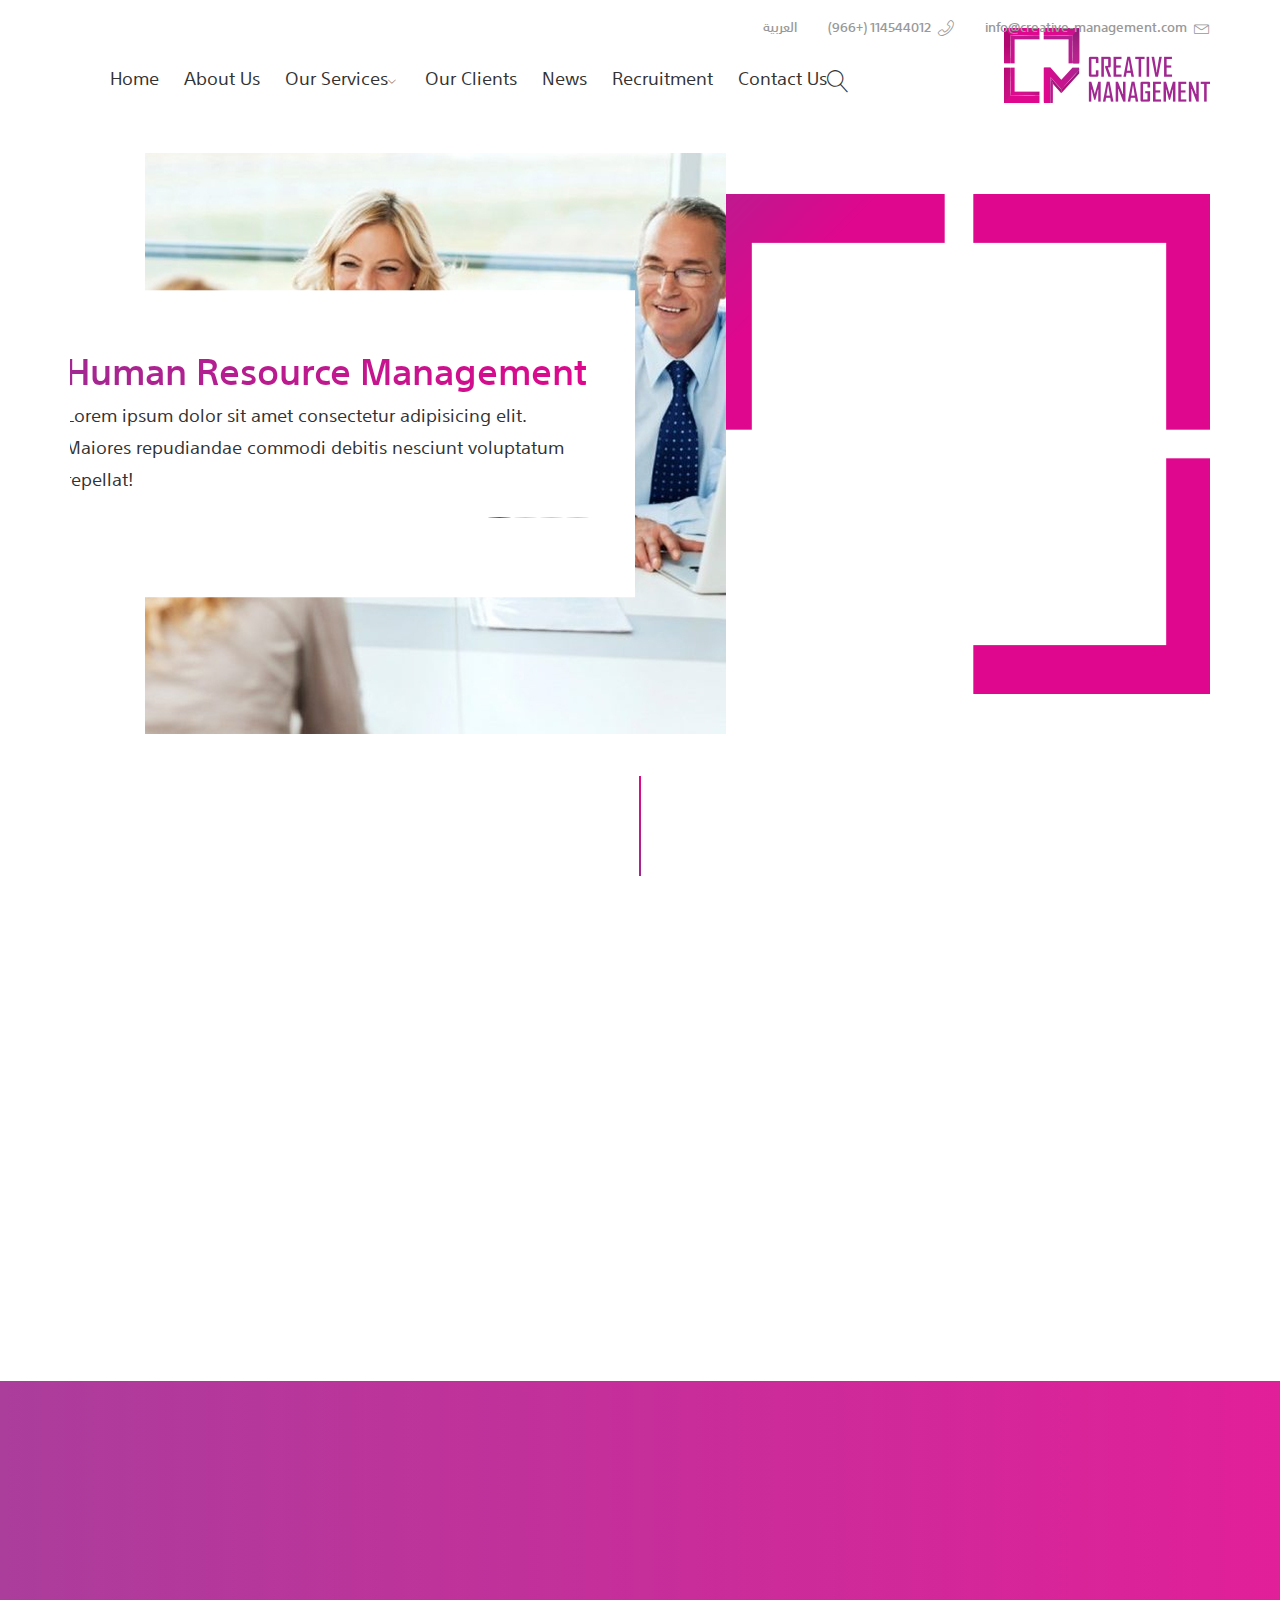
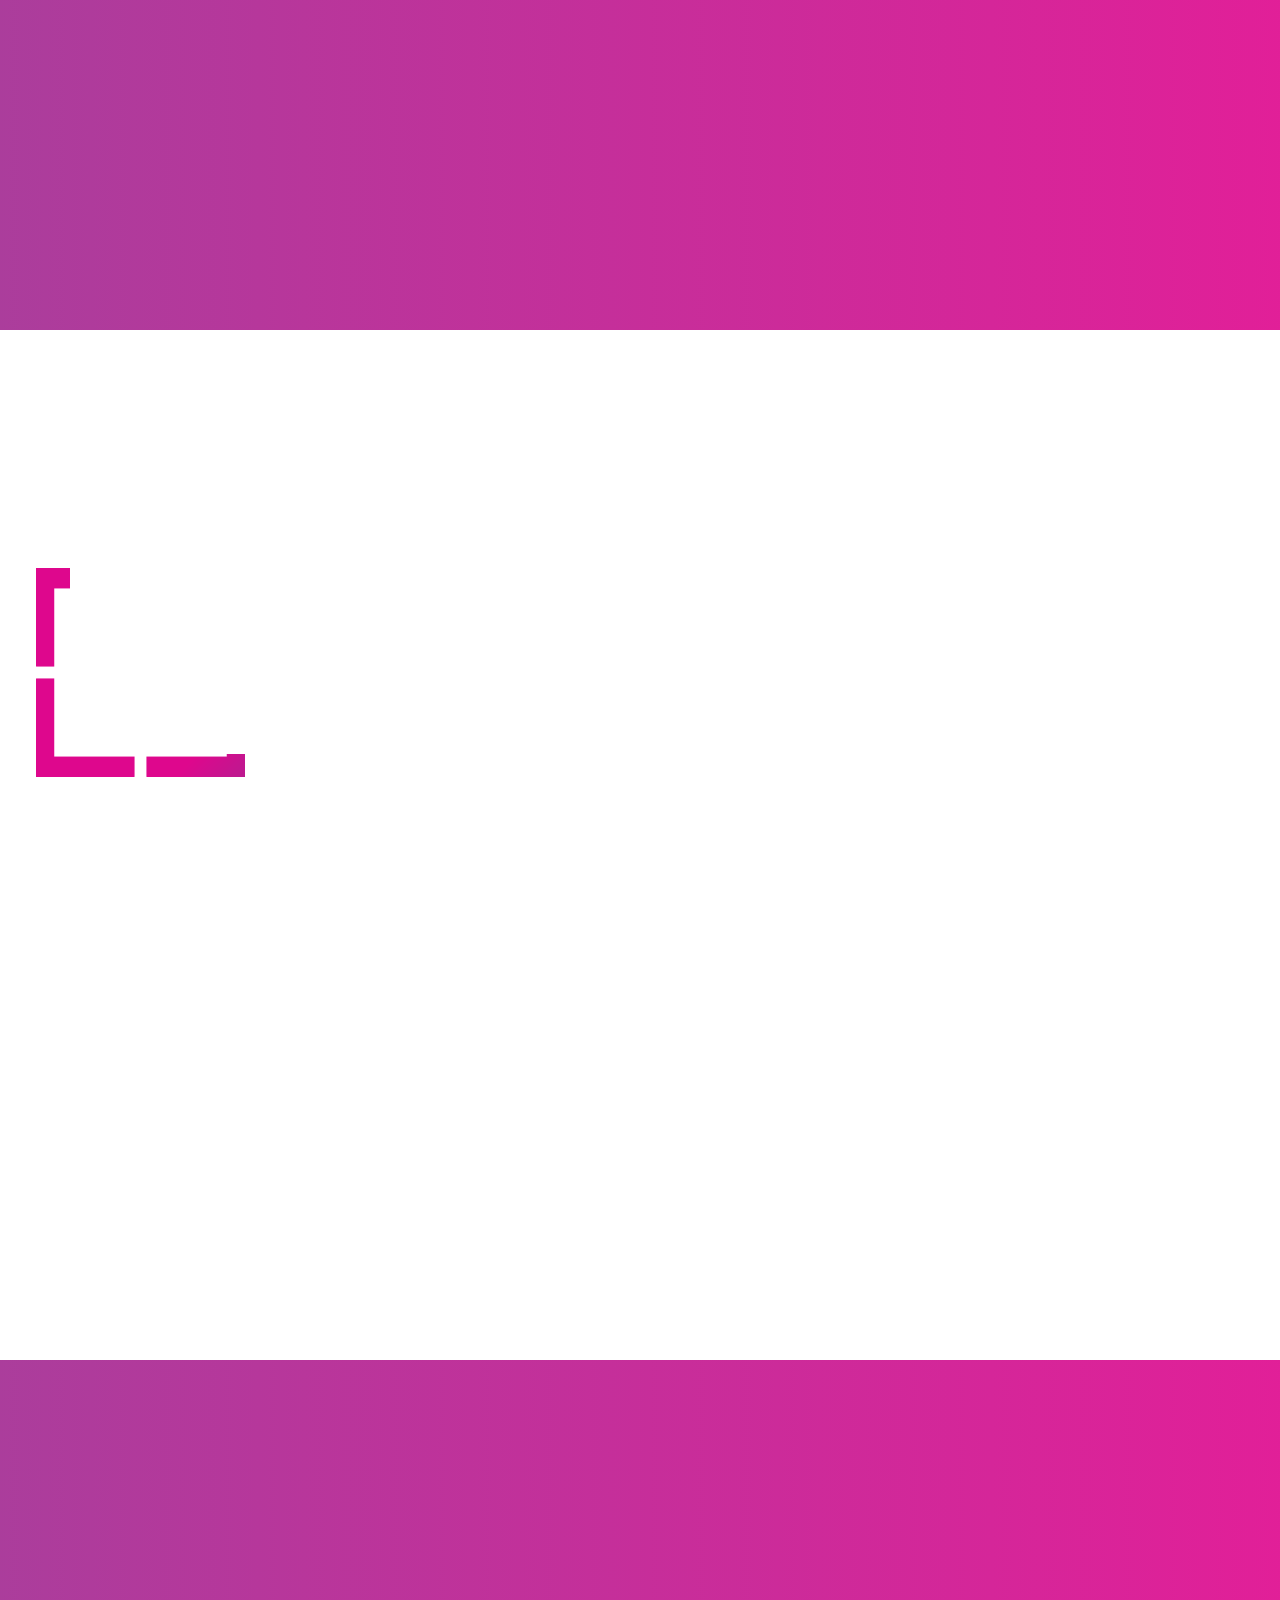
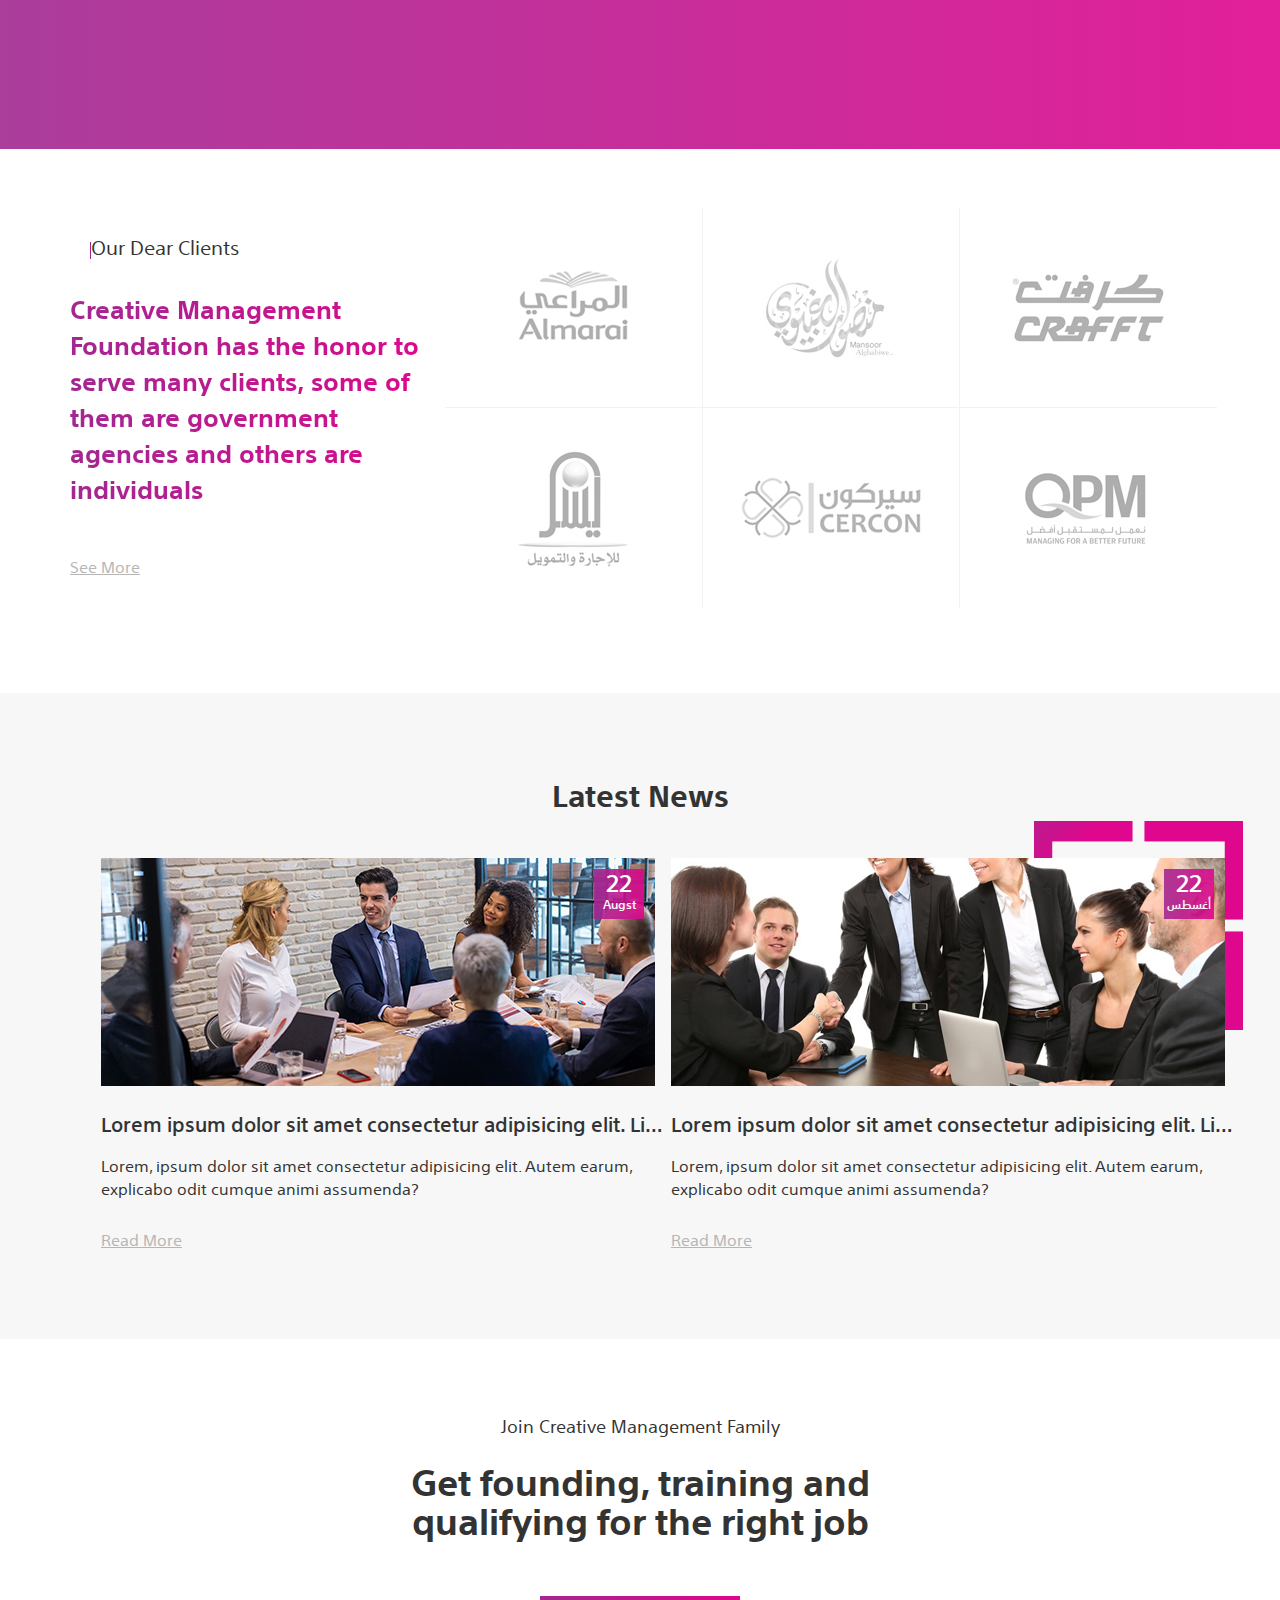
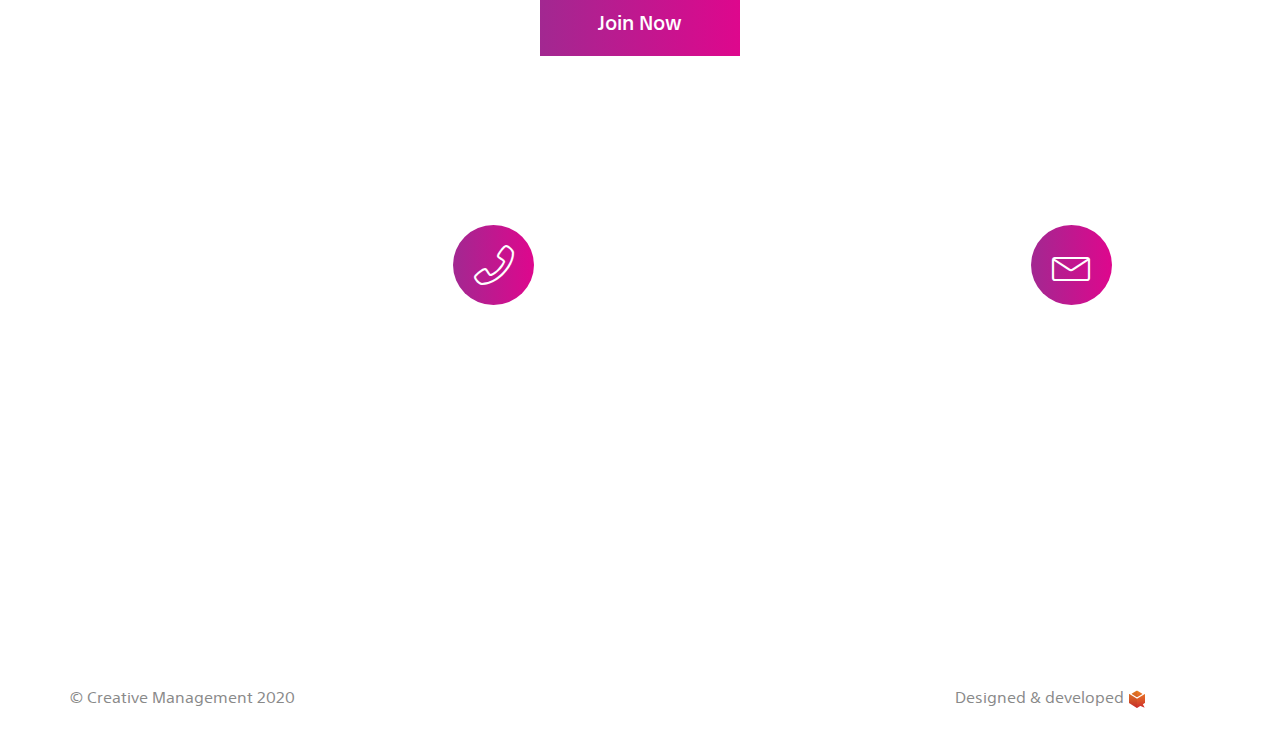
==== commit f74f31f9: "en" ====
--- a/index-en.html
+++ b/index-en.html
@@ -7,7 +7,6 @@
     <title>Creative Management</title>
     <link rel='shortcut icon' type='img/png' href='images/fav.png' />
     <link rel="stylesheet" href="css/bootstrap.min.css" />
-    <link rel="stylesheet" href="css/bootstrap-rtl.min.css" />
     <link rel="stylesheet" href="css/Linearicons.css" />
     <link rel="stylesheet" href="css/swiper.min.css" />
     <link rel="stylesheet" href="css/jquery.fancybox.min.css" />
@@ -23,7 +22,7 @@
         <div class="container">
             <div class="header">
                 <div class="top-links">
-                    <a href="index-en.html" class="top-link fixall lang">English</a>
+                    <a href="index.html" class="top-link fixall lang">العربية</a>
                     <a href="tel:(966+) 114544012" class="top-link fixall phone">
                         (966+) 114544012<span class="lnr lnr-phone-handset"></span>
                     </a>
@@ -36,45 +35,45 @@
                         <div class="navbar-cont">
                             <ul class="mo-navbar fixall list-unstyled">
                                 <span class="lnr lnr-cross close-menu"></span>
-                                <a href="index-en.html" class="top-link fixall lang">English</a>
+                                <a href="index.html" class="top-link fixall lang">العربية</a>
                                 <li class="nav-li fixall">
-                                    <a href="#!" class="nav-anchor fixall">الرئيسية</a>
+                                    <a href="#!" class="nav-anchor fixall">Home</a>
                                 </li>
                                 <li class="nav-li fixall">
-                                    <a href="#!" class="nav-anchor fixall">من نحن</a>
+                                    <a href="#!" class="nav-anchor fixall">About Us</a>
                                 </li>
                                 <li class="nav-li fixall mo-dropdown">
-                                    <a href="#!" class="nav-anchor fixall">خدماتنا</a>
+                                    <a href="#!" class="nav-anchor fixall">Our Services</a>
                                     <ul class="dropmenu list-unstyled fixall">
                                         <li class="nav-li fixall">
                                             <a href="#!" class="nav-anchor fixall">
-                                                إدارة الموارد البشرية
+                                                Human Resource Management
                                             </a></li>
                                         <li class="nav-li fixall">
                                             <a href="#!" class="nav-anchor fixall">
-                                                التدريب والتأهيل
+                                                Training & Qualification
                                             </a></li>
                                         <li class="nav-li fixall">
                                             <a href="#!" class="nav-anchor fixall">
-                                                استقدام عمالة الصالونات
+                                                Bringing Salon Sorkers
                                             </a></li>
                                         <li class="nav-li fixall">
                                             <a href="#!" class="nav-anchor fixall">
-                                                العلاقات الحكومية
+                                                Government Relations
                                             </a></li>
                                     </ul>
                                 </li>
                                 <li class="nav-li fixall">
-                                    <a href="#!" class="nav-anchor fixall">عملاؤنا</a>
+                                    <a href="#!" class="nav-anchor fixall">Our Clients</a>
                                 </li>
                                 <li class="nav-li fixall">
-                                    <a href="#!" class="nav-anchor fixall">الأخبار</a>
+                                    <a href="#!" class="nav-anchor fixall">News</a>
                                 </li>
                                 <li class="nav-li fixall">
-                                    <a href="#!" class="nav-anchor fixall">التوظيف</a>
+                                    <a href="#!" class="nav-anchor fixall">Recruitment</a>
                                 </li>
                                 <li class="nav-li fixall">
-                                    <a href="#!" class="nav-anchor fixall">اتصل بنا</a>
+                                    <a href="#!" class="nav-anchor fixall">Contact Us</a>
                                 </li>
                             </ul>
                         </div>
@@ -83,7 +82,8 @@
                             <span class="search-control open-search"></span>
                             <div class="search-form">
                                 <div class="search-cont">
-                                    <input type="text" class="search-input fixall" placeholder="عن مــاذا تبحث؟">
+                                    <input type="text" class="search-input fixall"
+                                        placeholder="What Are You Searching For?">
                                     <button class="fixall search-button"><span class="fas fa-search"></span></button>
                                 </div>
                             </div>
@@ -112,10 +112,9 @@
                                     <img src="images/slider.jpg" class="img-responsive ">
                                 </div>
                                 <div class="slide-info">
-                                    <a href="#!" class="slide-info-head fixall">إدارة الموارد البشرية</a>
-                                    <p class="slide-info-desc fixall">هنالك العديد من الأنواع المتوفرة لنصوص لوريم
-                                        إيبسوم ولكن الغالبية تم
-                                        تعديلها بشكل ما عبر إدخال بعض النوادر أو الكلمات العشوائية إلى النص</p>
+                                    <a href="#!" class="slide-info-head fixall">Human Resource Management</a>
+                                    <p class="slide-info-desc fixall">Lorem ipsum dolor sit amet consectetur adipisicing
+                                        elit. Maiores repudiandae commodi debitis nesciunt voluptatum repellat!</p>
                                 </div>
                             </div>
                         </div>
@@ -125,10 +124,9 @@
                                     <img src="images/parallax2.jpg" class="img-responsive ">
                                 </div>
                                 <div class="slide-info">
-                                    <a href="#!" class="slide-info-head fixall">التدريب والتأهيل</a>
-                                    <p class="slide-info-desc fixall">هنالك العديد من الأنواع المتوفرة لنصوص لوريم
-                                        إيبسوم ولكن الغالبية تم
-                                        تعديلها بشكل ما عبر إدخال بعض النوادر أو الكلمات العشوائية إلى النص</p>
+                                    <a href="#!" class="slide-info-head fixall">Training & Qualification</a>
+                                    <p class="slide-info-desc fixall">Lorem ipsum dolor sit amet consectetur adipisicing
+                                        elit. Maiores repudiandae commodi debitis nesciunt voluptatum repellat!</p>
                                 </div>
                             </div>
                         </div>
@@ -138,10 +136,9 @@
                                     <img src="images/parallax.jpg" class="img-responsive ">
                                 </div>
                                 <div class="slide-info">
-                                    <a href="#!" class="slide-info-head fixall">استقدام عمالة الصالونات</a>
-                                    <p class="slide-info-desc fixall">هنالك العديد من الأنواع المتوفرة لنصوص لوريم
-                                        إيبسوم ولكن الغالبية تم
-                                        تعديلها بشكل ما عبر إدخال بعض النوادر أو الكلمات العشوائية إلى النص</p>
+                                    <a href="#!" class="slide-info-head fixall">Bringing Salon Sorkers</a>
+                                    <p class="slide-info-desc fixall">Lorem ipsum dolor sit amet consectetur adipisicing
+                                        elit. Maiores repudiandae commodi debitis nesciunt voluptatum repellat!</p>
                                 </div>
                             </div>
                         </div>
@@ -151,10 +148,9 @@
                                     <img src="images/news1.jpg" class="img-responsive ">
                                 </div>
                                 <div class="slide-info">
-                                    <a href="#!" class="slide-info-head fixall">العلاقات الحكومية</a>
-                                    <p class="slide-info-desc fixall">هنالك العديد من الأنواع المتوفرة لنصوص لوريم
-                                        إيبسوم ولكن الغالبية تم
-                                        تعديلها بشكل ما عبر إدخال بعض النوادر أو الكلمات العشوائية إلى النص</p>
+                                    <a href="#!" class="slide-info-head fixall">Government Relations</a>
+                                    <p class="slide-info-desc fixall">Lorem ipsum dolor sit amet consectetur adipisicing
+                                        elit. Maiores repudiandae commodi debitis nesciunt voluptatum repellat!</p>
                                 </div>
                             </div>
                         </div>
@@ -172,10 +168,11 @@
         <div class="container">
             <div class="Video">
                 <div class="vidoe-title">
-                    <span class="videospan fixall  wow fadeInDown" data-wow-duration="1s">تعرف على مؤسسة تكامل
-                        الإبداع</span>
+                    <span class="videospan fixall  wow fadeInDown" data-wow-duration="1s">Learn About Creativity
+                        Management Foundation</span>
                     <h2 class="videotitle fixall  wow fadeInDown" data-wow-duration="1s" data-wow-delay="0.2s">
-                        متخصصون في تقديم خدمات إدارة الموارد البشرية وتدريب وتأسيس وتأهيل العمالة اللازمة
+                        We specialize in providing human resources management services, training, establishing and
+                        qualifying the necessary manpower
                     </h2>
                 </div>
 
@@ -194,27 +191,27 @@
         <div class="parallax-overlay"></div>
         <div class="container">
             <div class="services-head">
-                <span class="servicesspan  wow fadeInDown" data-wow-duration="1s">ما يميزنا</span>
+                <span class="servicesspan  wow fadeInDown" data-wow-duration="1s">What sets us apart</span>
                 <h2 class="servicestitle fixall wow fadeInDown" data-wow-duration="1s" data-wow-delay="0.4s">
-                    نقدم خدمات إحترافية للشركات والمؤسسات
+                    We provide professional services for companies and institutions
                 </h2>
             </div>
             <div class="services">
                 <a href="#!" class="service fixall wow fadeInUp" data-wow-duration="1s" data-wow-delay="0.2s">
                     <div class="service-img"><img src="images/serv1.png" class="img-responsive"></div>
-                    <span class="service-name">إدارة الموارد البشرية</span>
+                    <span class="service-name">Human Resource Management</span>
                 </a>
                 <a href="#!" class="service fixall wow fadeInDown" data-wow-duration="1s" data-wow-delay="0.2s">
                     <div class="service-img"><img src="images/serv2.png" class="img-responsive"></div>
-                    <span class="service-name">التدريب والتأهيل</span>
+                    <span class="service-name">Training & Qualification</span>
                 </a>
                 <a href="#!" class="service fixall wow fadeInUp" data-wow-duration="1s" data-wow-delay="0.2s">
                     <div class="service-img"><img src="images/serv3.png" class="img-responsive"></div>
-                    <span class="service-name">استقدام عمالة الصالونات</span>
+                    <span class="service-name">Bringing Salon Sorkers</span>
                 </a>
                 <a href="#!" class="service fixall wow fadeInDown" data-wow-duration="1s" data-wow-delay="0.2s">
                     <div class="service-img"><img src="images/serv4.png" class="img-responsive"></div>
-                    <span class="service-name">العلاقات الحكومية</span>
+                    <span class="service-name">Government Relations</span>
                 </a>
             </div>
         </div>
@@ -231,18 +228,14 @@
                             <img src="images/vision.png" class="img-responsive">
                         </div>
                         <h3 class="about-header fixall wow fadeInDown" data-wow-duration="1s" data-wow-delay="0.2s">
-                            رؤية المؤسسة
+                            Our Vision
                         </h3>
                         <div class="about-bgimg wow zoomIn" data-wow-duration="1s" data-wow-delay="0.6s">
                             <img src="images/visionbg.jpg" class="img-responsive">
                         </div>
                         <p class="about-desc fixall wow fadeInDown" data-wow-duration="1s" data-wow-delay="0.4s">
-                            هناك حقيقة مثبتة منذ زمن طويل وهي أن المحتوى المقروء لصفحة ما سيلهي القارئ عن التركيز على
-                            الشكل الخارجي
-                            للنص
-                            أو شكل توضع الفقرات في الصفحة التي يقرأها. ولذلك يتم استخدام طريقة لوريم إيبسوم لأنها تعطي
-                            توزيعاَ طبيعياَ
-                            -إلى حد ما
+                            Lorem ipsum dolor sit amet, consectetur adipisicing elit. Ducimus eos sunt cumque mollitia
+                            laudantium! Atque libero quae dicta sint vel nam repellendus alias neque consectetur!
                         </p>
                     </div>
                 </div>
@@ -252,15 +245,14 @@
                             <img src="images/goals.png" class="img-responsive">
                         </div>
                         <h3 class="about-header fixall wow fadeInDown" data-wow-duration="1s" data-wow-delay="0.2s">
-                            أهداف المؤسسة
+                            Our Goals
                         </h3>
                         <div class="about-bgimg wow zoomIn" data-wow-duration="1s" data-wow-delay="0.6s">
                             <img src="images/goalsbg.jpg" class="img-responsive">
                         </div>
                         <p class="about-desc fixall wow fadeInDown" data-wow-duration="1s" data-wow-delay="0.4s">خلافاَ
-                            للإعتقاد
-                            السائد فإن لوريم إيبسوم ليس نصاَ عشوائياً، بل إن له جذور في
-                            الأدب اللاتيني الكلاسيكي منذ العام 45 قبل الميلاد، مما يجعله أكثر من 2000 عام في القدم
+                            Lorem ipsum dolor sit amet, consectetur adipisicing elit. Ducimus eos sunt cumque mollitia
+                            laudantium! Atque libero quae dicta sint vel nam repellendus alias neque consectetur!
                         </p>
                     </div>
                 </div>
@@ -276,23 +268,23 @@
         <div class="container">
             <div class="numbers">
                 <div class="number wow fadeInUp" data-wow-duration="1s">
-                    <h6 class="count-name">كوادر مؤهلة</h6>
+                    <h6 class="count-name">Qualified personnel</h6>
                     <h2 class="count-value fixall">+<span class="count">1800</span></h2>
                 </div>
                 <div class="number wow fadeInDown" data-wow-duration="1s">
-                    <h6 class="count-name">تحت التأهيل</h6>
+                    <h6 class="count-name">Under qualification</h6>
                     <h2 class="count-value fixall">+<span class="count">500</span></h2>
                 </div>
                 <div class="number wow fadeInUp" data-wow-duration="1s">
-                    <h6 class="count-name">متخصص موارد بشرية</h6>
+                    <h6 class="count-name">Human Resources Specialist</h6>
                     <h2 class="count-value fixall">+<span class="count">120</span></h2>
                 </div>
                 <div class="number wow fadeInDown" data-wow-duration="1s">
-                    <h6 class="count-name">ساعات عمل شهريًا</h6>
+                    <h6 class="count-name">Business hours per month</h6>
                     <h2 class="count-value fixall">+<span class="count">1500</span></h2>
                 </div>
                 <div class="number wow fadeInUp" data-wow-duration="1s">
-                    <h6 class="count-name">عملاء سعداء</h6>
+                    <h6 class="count-name">Happy clients</h6>
                     <h2 class="count-value fixall">+<span class="count">1000</span></h2>
                 </div>
             </div>
@@ -310,16 +302,14 @@
                     <div class="_1st-sec">
 
                         <span class="lightText fixall">
-                            عملاؤنا الكرام </span>
+                            Our Dear Clients </span>
 
                         <h2 class="boldText fixall">
-                            تشرفت مؤسسة تكامل الإبداع
-                            بخدمة العديد من العملاء بعضها
-                            هيئات حكومية والآخرون أفراد
+                            Creative Management Foundation has the honor to serve many clients, some of them are
+                            government agencies and others are individuals
                         </h2>
 
-                        <a href="#!" class="fixall moreBtn hidden-xs">عرض
-                            المزيد</a>
+                        <a href="#!" class="fixall moreBtn hidden-xs">See More</a>
                     </div>
                 </div>
 
@@ -360,7 +350,7 @@
                     <div class="swiper-pagination"></div>
 
                 </div>
-                <a href="#!" class="fixall moreBtn hvr-shutter-in-vertical hidden-sm hidden-md hidden-lg">عرض المزيد</a>
+                <a href="#!" class="fixall moreBtn hvr-shutter-in-vertical hidden-sm hidden-md hidden-lg">See More</a>
 
             </div>
         </div>
@@ -371,7 +361,7 @@
     <!-- Start News -->
     <div class="news-cont">
         <div class="container">
-            <h2 class="news-head fixall">آخر الأخبار</h2>
+            <h2 class="news-head fixall">Latest News</h2>
             <div class="news">
                 <img src="images/pat.png" class="img-responsive news-pat">
                 <div class="news-swiper">
@@ -381,17 +371,17 @@
                             <div class="date-bg"></div>
                             <div class="date">
                                 <span class="day">22</span>
-                                <span class="mounth">أغسطس</span>
+                                <span class="mounth">Augst</span>
                             </div>
                         </div>
                         <h2 class="new-title fixall">
-                            خلافاَ للإعتقاد السائد فإن لوريم إيبسوم ليس نصاَ عشوائياً
+                            Lorem ipsum dolor sit amet consectetur adipisicing elit. Libero, laborum.
                         </h2>
                         <p class="new-desc fixall">
-                            خلافاَ للإعتقاد السائد فإن لوريم إيبسوم ليس نصاَ عشوائياً، بل إن له جذور في الأدب
-                            اللاتيني منذ العام 45 قبل الميلاد، مما يجعله أكثر من 2000 عام في القدم
+                            Lorem, ipsum dolor sit amet consectetur adipisicing elit. Autem earum, explicabo odit cumque
+                            animi assumenda?
                         </p>
-                        <span class="moreBtn">قراءة المزيد</span>
+                        <span class="moreBtn">Read More</span>
                     </a>
                     <a class="new fixall">
                         <div class="new-img">
@@ -403,15 +393,13 @@
                             </div>
                         </div>
                         <h2 class="new-title fixall">
-                            خلافاَ للإعتقاد السائد فإن لوريم إيبسوم ليس نصاَ عشوائياً خلافاَ للإعتقاد السائد فإن لوريم
-                            إيبسوم ليس نصاَ
-                            عشوائياً
+                            Lorem ipsum dolor sit amet consectetur adipisicing elit. Libero, laborum.
                         </h2>
                         <p class="new-desc fixall">
-                            خلافاَ للإعتقاد السائد فإن لوريم إيبسوم ليس نصاَ عشوائياً، بل إن له جذور في الأدب
-                            اللاتيني منذ العام 45 قبل الميلاد، مما يجعله أكثر من 2000 عام في القدم
+                            Lorem, ipsum dolor sit amet consectetur adipisicing elit. Autem earum, explicabo odit cumque
+                            animi assumenda?
                         </p>
-                        <span class="moreBtn">قراءة المزيد</span>
+                        <span class="moreBtn">Read More</span>
                     </a>
                 </div>
                 <div class="swiper-pagination"></div>
@@ -424,9 +412,9 @@
     <div class="join-cont">
         <div class="container">
             <div class="join col-md-6">
-                <span class="LightText">انضم الآن إلى عائلة تكامل الإبداع</span>
-                <h2 class="fixall BoldText">احصل على تأسيس وتدريب وتأهيل للوظيفة المناسبة</h2>
-                <a href="#!" class="fixall joinBtn">انضــم الآن</a>
+                <span class="LightText">Join Creative Management Family</span>
+                <h2 class="fixall BoldText">Get founding, training and qualifying for the right job</h2>
+                <a href="#!" class="fixall joinBtn">Join Now</a>
             </div>
         </div>
     </div>
@@ -439,14 +427,14 @@
 
                 <a href="tel:(966+) 114544012" class="contact fixall phone">
                     <div class="contact-info">
-                        اتصل بنا الآن
+                        Call Us Now
                         <span class="way">(966+) 114544012</span>
                     </div>
                     <span class="lnr lnr-phone-handset sign"></span>
                 </a>
                 <a href="mailto:info@creative-management.com" class="contact fixall mail">
                     <div class="contact-info">
-                        او راسلنا على
+                        Or write to us at
                         <span class="way">info@creative-management.com</span>
                     </div>
                     <span class="lnr lnr-envelope sign"></span>
@@ -456,32 +444,32 @@
             <div class="footer">
                 <div class="row">
                     <div class="col-md-4 col-xs-12">
-                        <div class="foot-nav-links wow fadeInRight" data-wow-duration="1s">
-                            <h3 class="fixall foot-nav-links-header linksheading">روابط سريعة</h3>
+                        <div class="foot-nav-links wow fadeInLeft" data-wow-duration="1s">
+                            <h3 class="fixall foot-nav-links-header linksheading">Quick Links</h3>
                             <ul class="fixall list-unstyled foot-links">
-                                <li class="fixall foot-nav-li"><a href="#!" class="fixall foot-link ">من نحن</a>
-                                </li>
-                                <li class="fixall foot-nav-li"><a href="#!" class="fixall foot-link ">خدماتنا</a>
-                                </li>
-                                <li class="fixall foot-nav-li"><a href="#!" class="fixall foot-link ">عملاؤنا</a>
-                                </li>
-                                <li class="fixall foot-nav-li"><a href="#!" class="fixall foot-link ">الأخبار</a>
-                                </li>
-                                <li class="fixall foot-nav-li"><a href="#!" class="fixall foot-link ">سياسة المؤسسة</a>
-                                </li>
-                                <li class="fixall foot-nav-li"><a href="#!" class="fixall foot-link ">الأسئلة
-                                        الشائعة</a> </li>
-                                <li class="fixall foot-nav-li"><a href="#!" class="fixall foot-link ">التوظيف</a>
-                                </li>
-                                <li class="fixall foot-nav-li"><a href="#!" class="fixall foot-link ">اتصل بنا
+                                <li class="fixall foot-nav-li"><a href="#!" class="fixall foot-link ">About Us</a>
+                                </li>
+                                <li class="fixall foot-nav-li"><a href="#!" class="fixall foot-link ">Our Services</a>
+                                </li>
+                                <li class="fixall foot-nav-li"><a href="#!" class="fixall foot-link ">Our Clients</a>
+                                </li>
+                                <li class="fixall foot-nav-li"><a href="#!" class="fixall foot-link ">News</a>
+                                </li>
+                                <li class="fixall foot-nav-li"><a href="#!" class="fixall foot-link ">Policy</a>
+                                </li>
+                                <li class="fixall foot-nav-li"><a href="#!" class="fixall foot-link ">common
+                                        questions</a> </li>
+                                <li class="fixall foot-nav-li"><a href="#!" class="fixall foot-link ">recruitment</a>
+                                </li>
+                                <li class="fixall foot-nav-li"><a href="#!" class="fixall foot-link ">Contact Us
                                     </a></li>
 
                             </ul>
                         </div>
                     </div>
                     <div class="col-md-4 col-xs-12">
-                        <div class="social-cont  wow fadeInRight" data-wow-duration="1s" data-wow-delay="0.2s">
-                            <h3 class="fixall social-header linksheading">تابعنا على مواقع التواصل</h3>
+                        <div class="social-cont  wow fadeInLeft" data-wow-duration="1s" data-wow-delay="0.2s">
+                            <h3 class="fixall social-header linksheading">Follow Us On</h3>
                             <div class="social">
                                 <a href="#!" class="social-link fixall"><i class="fab fa-whatsapp"></i></a>
                                 <a href="#!" class="social-link fixall"><i class="fab fa-youtube"></i></a>
@@ -492,11 +480,11 @@
                         </div>
                     </div>
                     <div class="col-md-4 col-xs-12">
-                        <div class="newsletter-container wow fadeInRight" data-wow-duration="1s" data-wow-delay="0.4s">
-                            <h3 class="fixall newsletter-header linksheading">النشرة البريدية</h3>
-                            <p class="newsletter-info fixall">اشترك في القائمة البريدية ليصلك جديد اخبارنا</p>
+                        <div class="newsletter-container wow fadeInLeft" data-wow-duration="1s" data-wow-delay="0.4s">
+                            <h3 class="fixall newsletter-header linksheading">Newsletter</h3>
+                            <p class="newsletter-info fixall">Subscribe to the mailing list to receive our new news</p>
                             <div class="newsletter-cont">
-                                <input type="email" class="fixall newsletter-input" placeholder="ادخل بريدك الإلكتروني">
+                                <input type="email" class="fixall newsletter-input" placeholder="Enter Your Email">
                                 <button class="fixall newsletter-btn"></button>
                             </div>
                         </div>
@@ -507,10 +495,10 @@
         <div class="copytight-cont">
             <div class="container">
                 <div class="copytight">
-                    <div class="cm">مؤسسة تكامل الإبداع 2020 ©</div>
-
-                    <div class="tasawk">تصميم وتطوير<a href="https://tasawk.com.sa/" class="fixall"><img
-                                src="images/tasawk.png"></a>
+                    <div class="cm">© Creative Management 2020</div>
+
+                    <div class="tasawk">Designed & developed<a href="https://tasawk.com.sa/" class="fixall"><img
+                                src="images/tasawk-en.png"></a>
                     </div>
                 </div>
             </div>
--- a/css/main.css
+++ b/css/main.css
@@ -789,7 +789,7 @@
 }
 @media (max-width: 767px) {
   header .logo {
-    width: 120px;
+    width: 150px;
     height: auto;
   }
 }
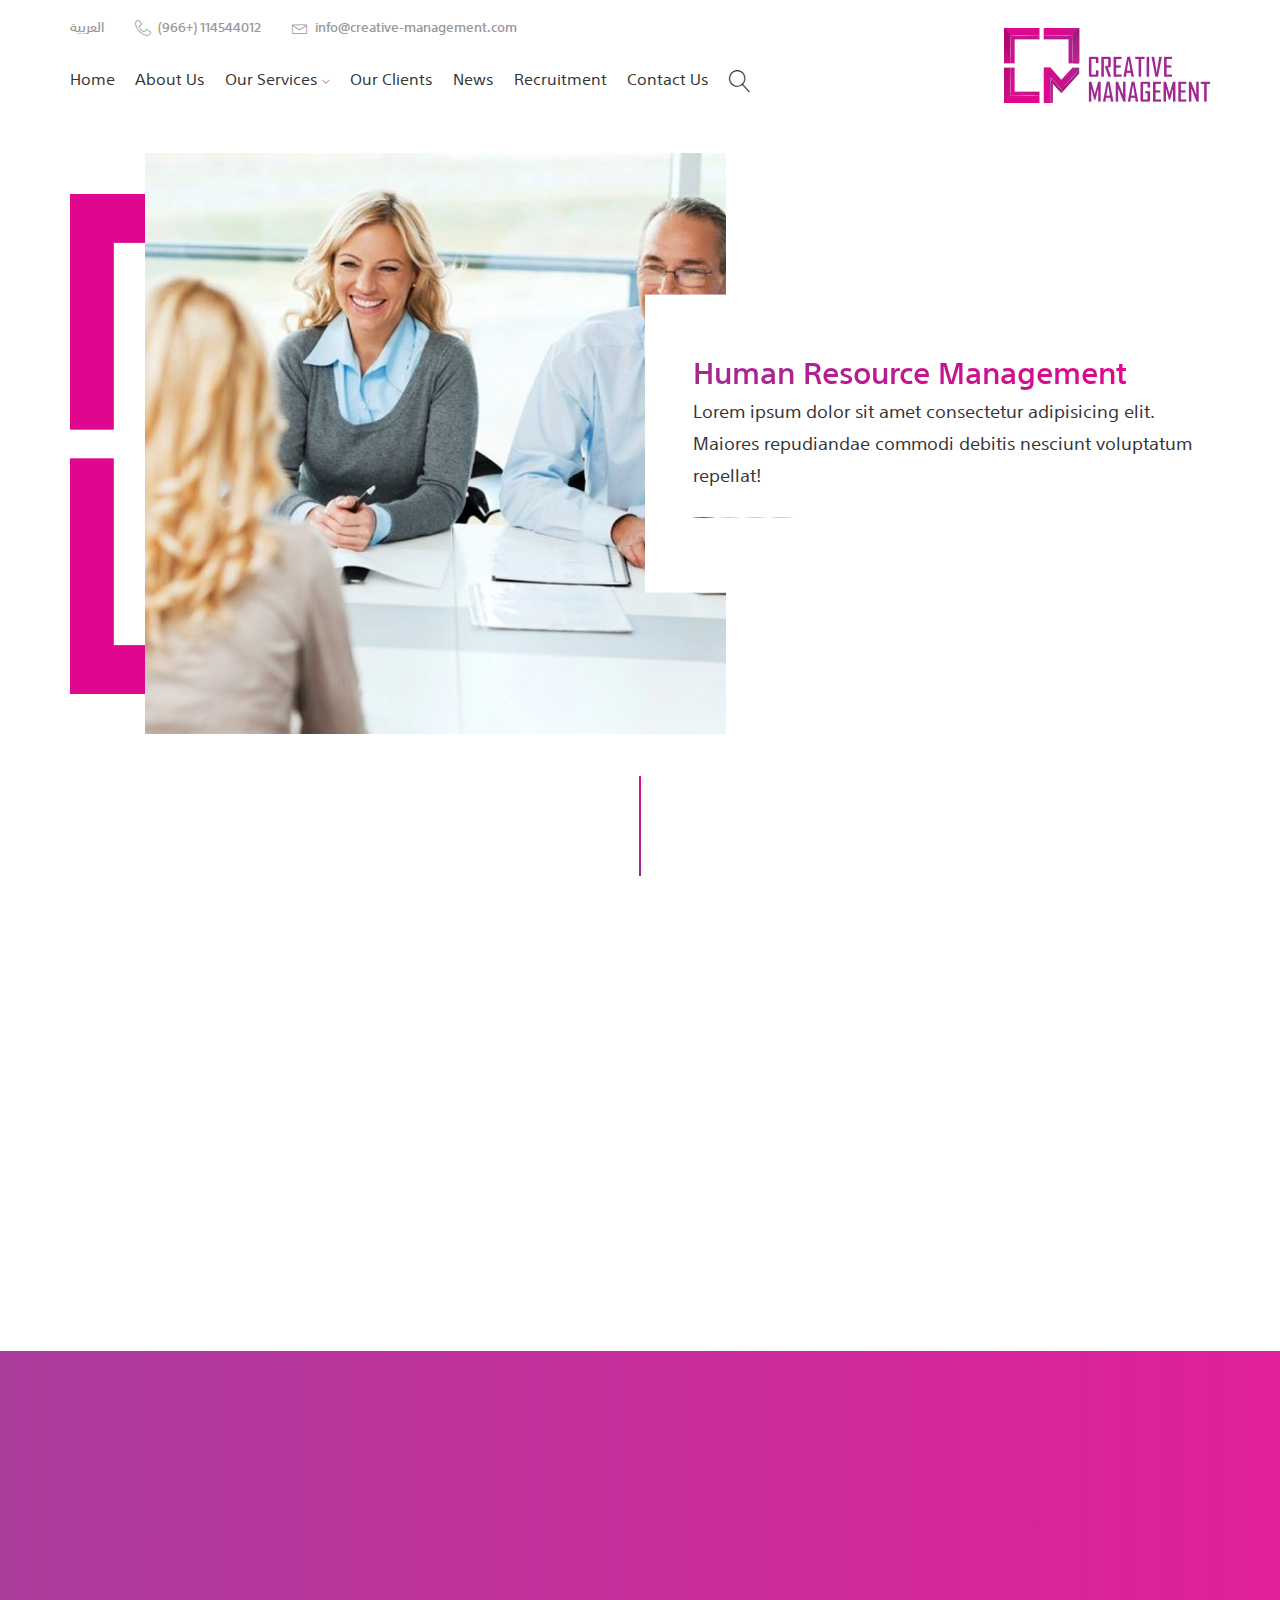
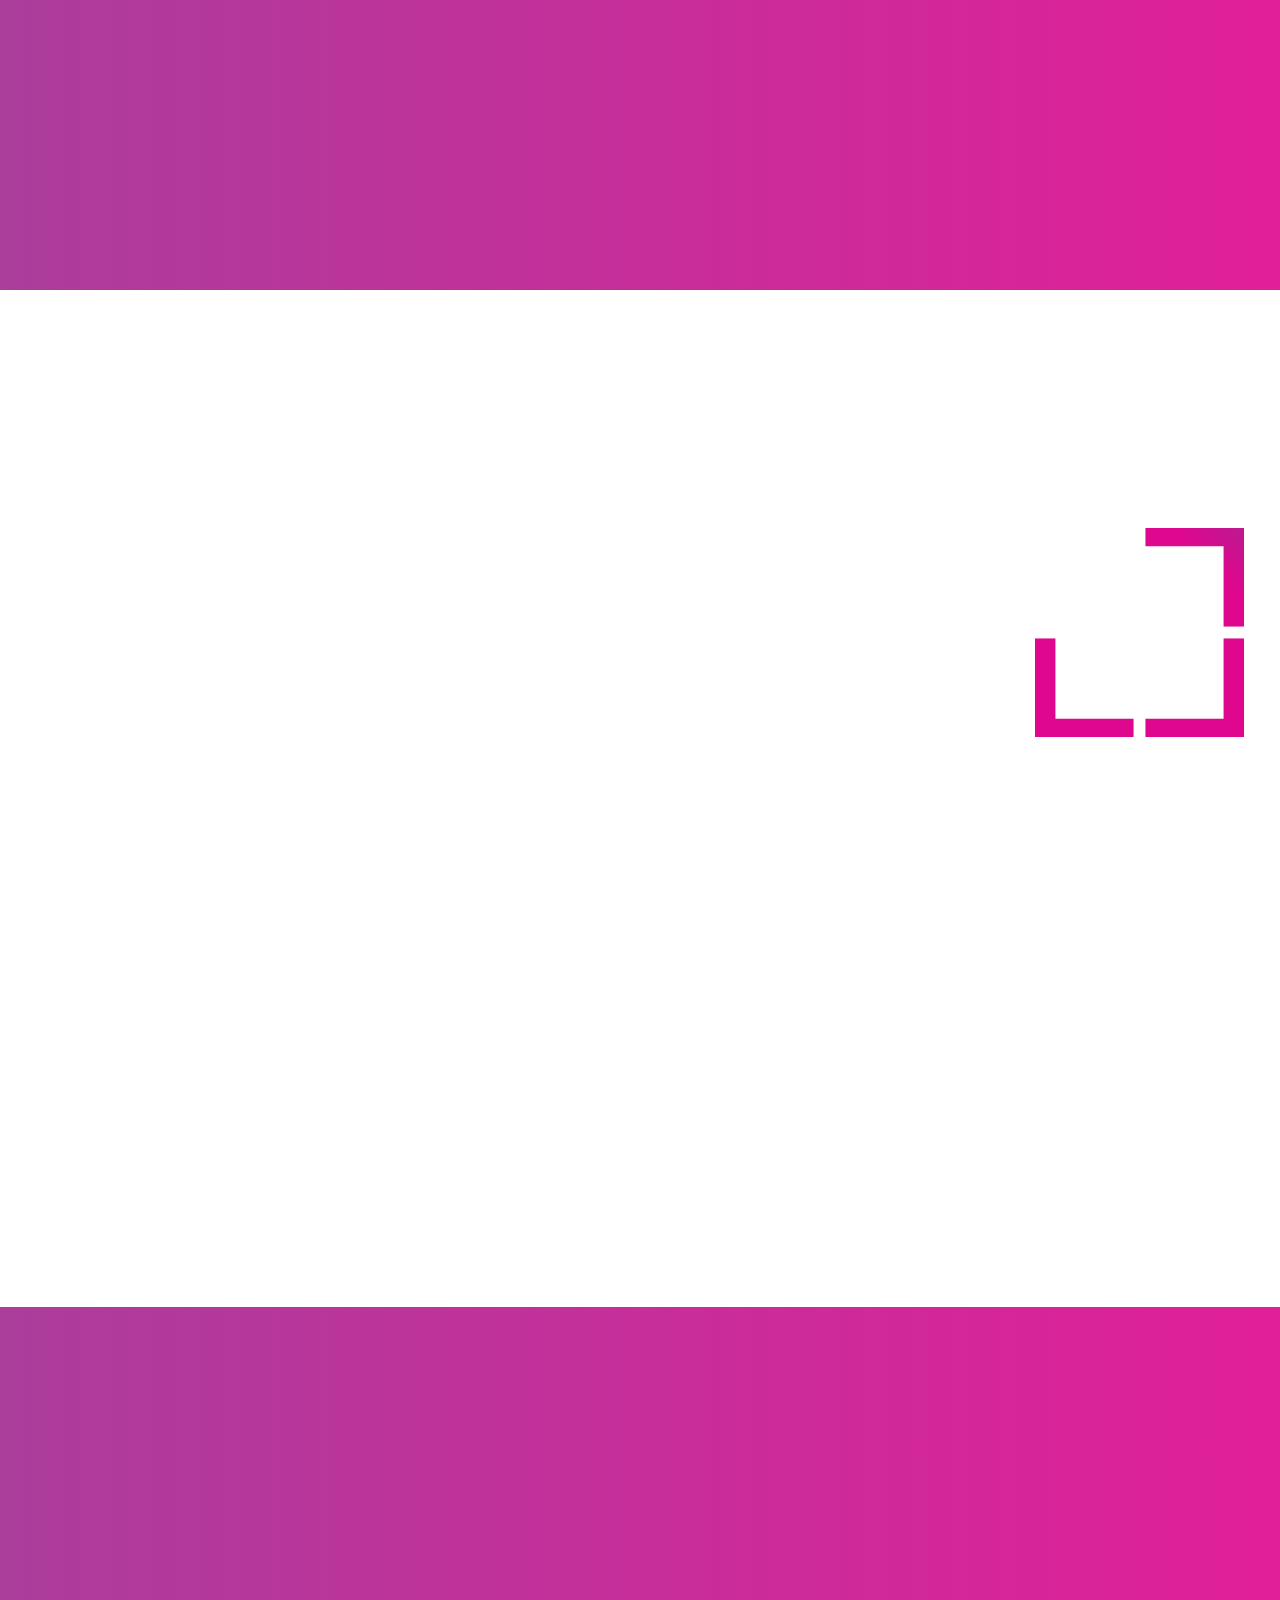
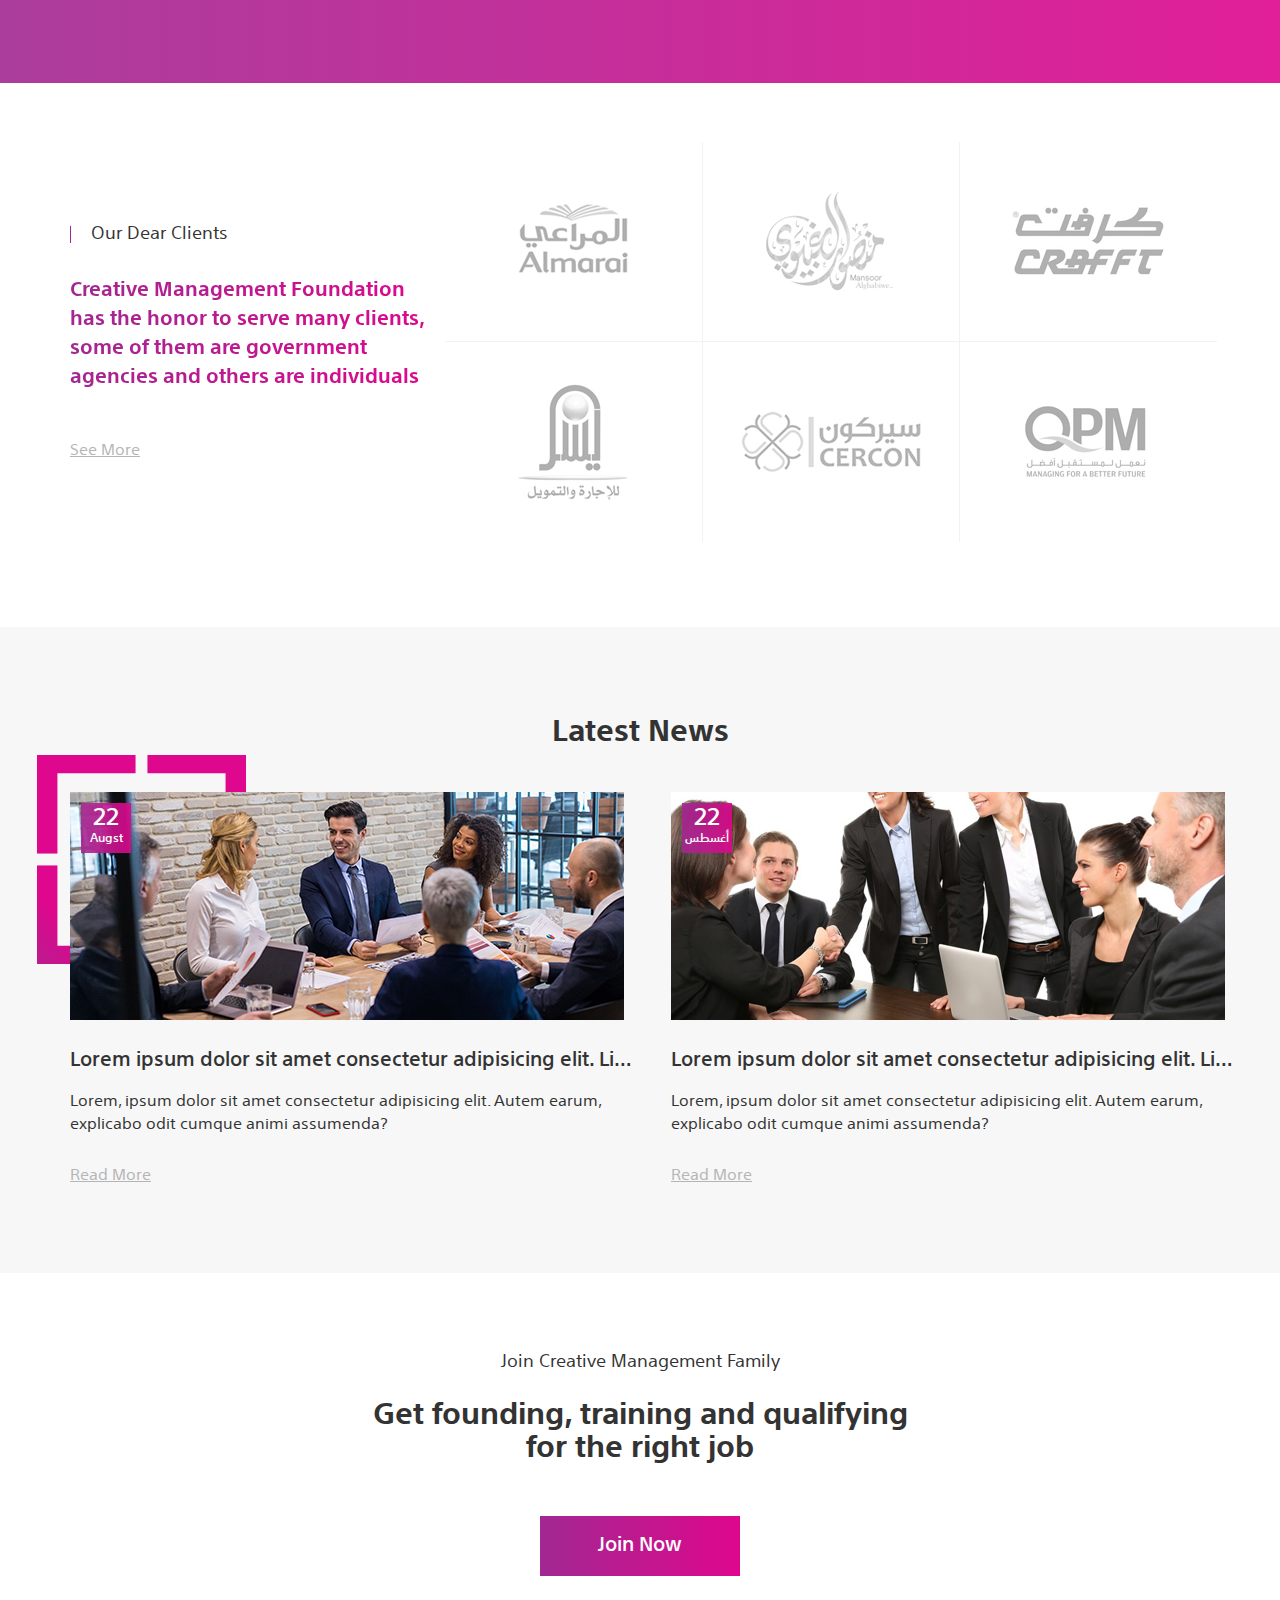
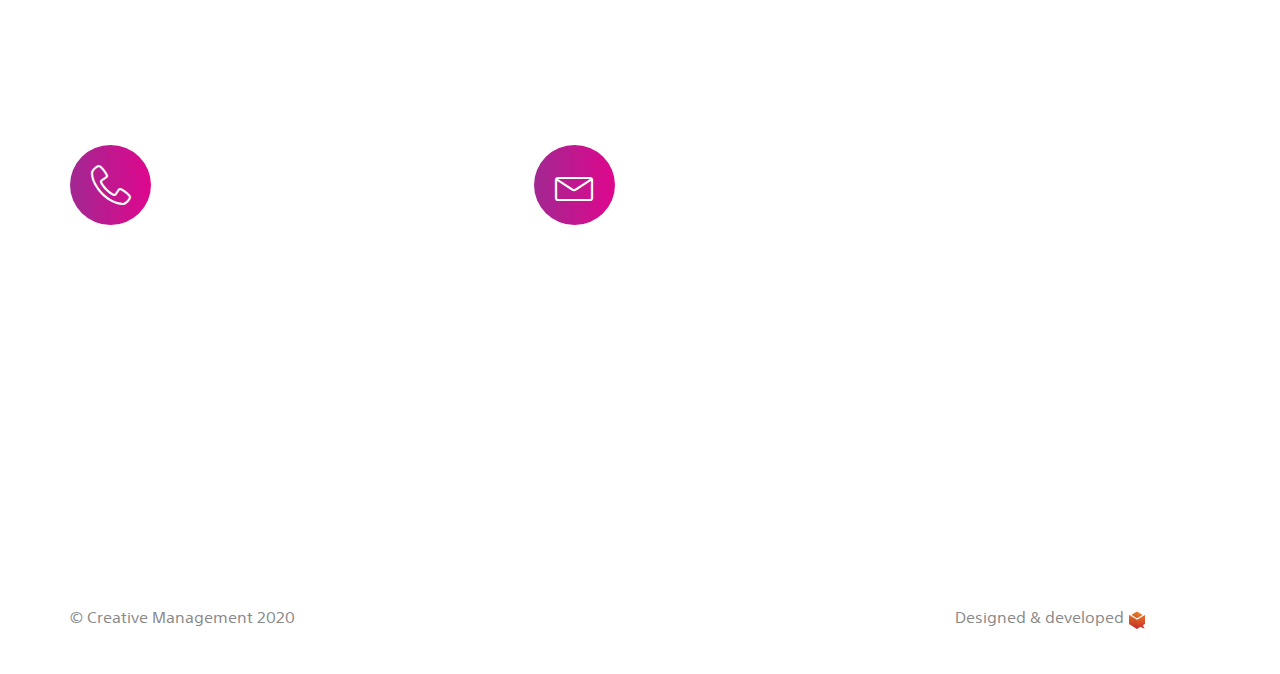
==== commit b7132022: "en" ====
--- a/index-en.html
+++ b/index-en.html
@@ -24,10 +24,10 @@
                 <div class="top-links">
                     <a href="index.html" class="top-link fixall lang">العربية</a>
                     <a href="tel:(966+) 114544012" class="top-link fixall phone">
-                        (966+) 114544012<span class="lnr lnr-phone-handset"></span>
+                        <span class="lnr lnr-phone-handset"></span>(966+) 114544012
                     </a>
                     <a href="mailto:info@creative-management.com" class="top-link fixall mail">
-                        info@creative-management.com<span class="lnr lnr-envelope"></span>
+                        <span class="lnr lnr-envelope"></span>info@creative-management.com
                     </a>
                 </div>
                 <div class="main-header">
@@ -82,8 +82,7 @@
                             <span class="search-control open-search"></span>
                             <div class="search-form">
                                 <div class="search-cont">
-                                    <input type="text" class="search-input fixall"
-                                        placeholder="What Are You Searching For?">
+                                    <input type="text" class="search-input fixall" placeholder="Search">
                                     <button class="fixall search-button"><span class="fas fa-search"></span></button>
                                 </div>
                             </div>
@@ -250,7 +249,7 @@
                         <div class="about-bgimg wow zoomIn" data-wow-duration="1s" data-wow-delay="0.6s">
                             <img src="images/goalsbg.jpg" class="img-responsive">
                         </div>
-                        <p class="about-desc fixall wow fadeInDown" data-wow-duration="1s" data-wow-delay="0.4s">خلافاَ
+                        <p class="about-desc fixall wow fadeInDown" data-wow-duration="1s" data-wow-delay="0.4s">
                             Lorem ipsum dolor sit amet, consectetur adipisicing elit. Ducimus eos sunt cumque mollitia
                             laudantium! Atque libero quae dicta sint vel nam repellendus alias neque consectetur!
                         </p>
@@ -426,18 +425,20 @@
             <div class="contacts">
 
                 <a href="tel:(966+) 114544012" class="contact fixall phone">
+                    <span class="lnr lnr-phone-handset sign"></span>
                     <div class="contact-info">
                         Call Us Now
                         <span class="way">(966+) 114544012</span>
                     </div>
-                    <span class="lnr lnr-phone-handset sign"></span>
+
                 </a>
                 <a href="mailto:info@creative-management.com" class="contact fixall mail">
+                    <span class="lnr lnr-envelope sign"></span>
                     <div class="contact-info">
                         Or write to us at
                         <span class="way">info@creative-management.com</span>
                     </div>
-                    <span class="lnr lnr-envelope sign"></span>
+
                 </a>
 
             </div>
@@ -482,7 +483,7 @@
                     <div class="col-md-4 col-xs-12">
                         <div class="newsletter-container wow fadeInLeft" data-wow-duration="1s" data-wow-delay="0.4s">
                             <h3 class="fixall newsletter-header linksheading">Newsletter</h3>
-                            <p class="newsletter-info fixall">Subscribe to the mailing list to receive our new news</p>
+                            <p class="newsletter-info fixall">Subscribe to receive our new news</p>
                             <div class="newsletter-cont">
                                 <input type="email" class="fixall newsletter-input" placeholder="Enter Your Email">
                                 <button class="fixall newsletter-btn"></button>
--- a/css/main.css
+++ b/css/main.css
@@ -215,12 +215,6 @@
 }
 .search .search-input:focus:hover {
   border: 1px solid #de078d;
-}
-.search html[dir=ltr] .search-input {
-  text-align: left;
-}
-.search html[dir=ltr] .search-input::placeholder {
-  text-align: left;
 }
 .search .search-button {
   position: absolute;
@@ -244,10 +238,6 @@
 }
 .search .search-button:hover {
   background-color: #a22891;
-}
-.search html[dir=ltr] .search-button {
-  left: auto;
-  right: 0;
 }
 
 .newsletter-info {
@@ -1476,6 +1466,11 @@
   color: #333;
   text-align: center;
 }
+@media (max-width: 767px) {
+  .news-cont .news-head {
+    font-size: 20px;
+  }
+}
 .news-cont .news {
   position: relative;
   margin-top: 5px;
@@ -1680,6 +1675,346 @@
   }
 }
 
+html[dir=ltr] header .top-links {
+  left: 0;
+  right: auto;
+}
+html[dir=ltr] header .top-link {
+  margin-left: 0;
+  margin-right: 31px;
+}
+html[dir=ltr] header .top-link span {
+  margin-right: 7px;
+  margin-left: 0;
+}
+html[dir=ltr] header .top-link.phone span {
+  transform: none;
+}
+html[dir=ltr] .mo-navbar {
+  margin-right: 0;
+  margin-left: 0;
+}
+html[dir=ltr] .mo-navbar .nav-li {
+  margin-right: 20px;
+  margin-left: 0;
+}
+html[dir=ltr] .mo-navbar .nav-anchor {
+  font-size: 16px;
+}
+html[dir=ltr] .mo-dropdown > .nav-anchor:after {
+  margin-left: 4px;
+  margin-right: 0;
+}
+html[dir=ltr] .mo-dropdown .dropmenu {
+  transform: translate(20%, 35px);
+}
+html[dir=ltr] .mo-dropdown .dropmenu .nav-li {
+  margin: 7.5px 0;
+}
+html[dir=ltr] .mo-dropdown .dropmenu .nav-anchor {
+  font-size: 15px;
+  white-space: nowrap;
+}
+html[dir=ltr] .search .search-form {
+  left: 30px;
+  right: auto;
+  transform-origin: left;
+}
+html[dir=ltr] .search .search-form.search-form-open {
+  width: 250px;
+}
+@media (max-width: 767px) {
+  html[dir=ltr] .search .search-form.search-form-open {
+    width: 100%;
+  }
+}
+@media (max-width: 767px) {
+  html[dir=ltr] .search .search-form {
+    left: 0;
+  }
+}
+html[dir=ltr] .search .search-input {
+  text-align: left;
+  padding: 0 15px;
+}
+html[dir=ltr] .search .search-input::placeholder {
+  text-align: left;
+  color: #a8a8a8;
+  font-size: 14px;
+}
+html[dir=ltr] .search .search-button {
+  left: auto;
+  right: 0;
+}
+html[dir=ltr] .main-slider .slider-pattern {
+  right: auto;
+  left: 0;
+  transform: translateY(-50%) rotate(180deg);
+}
+html[dir=ltr] .main-slider .slide-info {
+  left: 500px;
+  right: auto;
+  padding-left: 48px;
+  padding-right: 0;
+}
+@media (max-width: 1199px) {
+  html[dir=ltr] .main-slider .slide-info {
+    right: 0;
+    left: auto;
+    padding: 0;
+  }
+}
+@media (max-width: 767px) {
+  html[dir=ltr] .main-slider .slide-info {
+    left: auto;
+    right: auto;
+    padding: 0;
+  }
+}
+html[dir=ltr] .main-slider .slide-info-head {
+  font-size: 30px;
+}
+@media (max-width: 767px) {
+  html[dir=ltr] .main-slider .slide-info-head {
+    font-size: 20px;
+  }
+}
+html[dir=ltr] .main-slider .swiper-pagination-bullets {
+  left: 620px;
+  right: auto;
+}
+@media (max-width: 767px) {
+  html[dir=ltr] .main-slider .swiper-pagination-bullets {
+    right: auto;
+    left: auto;
+  }
+}
+html[dir=ltr] .video-cont .vidoe-title {
+  padding-left: 0;
+  padding-right: 45px;
+}
+@media (max-width: 767px) {
+  html[dir=ltr] .video-cont .vidoe-title {
+    padding: 0;
+  }
+}
+html[dir=ltr] .video-cont .videotitle {
+  font-size: 30px;
+}
+@media (max-width: 767px) {
+  html[dir=ltr] .video-cont .videotitle {
+    font-size: 20px;
+  }
+}
+html[dir=ltr] .services-cont .servicestitle {
+  font-size: 30px;
+}
+@media (max-width: 767px) {
+  html[dir=ltr] .services-cont .servicestitle {
+    font-size: 20px;
+  }
+}
+html[dir=ltr] .services-cont .services {
+  padding: 0 0;
+}
+@media (max-width: 767px) {
+  html[dir=ltr] .services-cont .services {
+    padding: 0;
+  }
+}
+html[dir=ltr] .services-cont .service-name {
+  font-size: 18px;
+}
+html[dir=ltr] .about-sec .about-pat {
+  left: auto;
+  right: -34px;
+  transform: rotate(270deg);
+}
+html[dir=ltr] .about.vision .about-info {
+  padding-right: 50px;
+  padding-left: 0;
+}
+@media (max-width: 1199px) {
+  html[dir=ltr] .about.vision .about-info {
+    padding: 0;
+  }
+}
+html[dir=ltr] .about.vision .about-bgimg {
+  left: auto;
+  right: 0;
+}
+@media (max-width: 1199px) {
+  html[dir=ltr] .about.vision .about-bgimg {
+    left: auto;
+    right: auto;
+  }
+}
+html[dir=ltr] .about.goals {
+  padding-top: 188px;
+}
+html[dir=ltr] .about.goals .about-info {
+  padding-left: 55px;
+  padding-right: 0;
+  margin-right: 0;
+  margin-left: auto;
+}
+@media (max-width: 1199px) {
+  html[dir=ltr] .about.goals .about-info {
+    padding: 0;
+  }
+}
+@media (max-width: 1199px) {
+  html[dir=ltr] .about.goals {
+    padding: 0;
+  }
+}
+html[dir=ltr] .about.goals .about-bgimg {
+  left: 0;
+  right: auto;
+}
+@media (max-width: 1199px) {
+  html[dir=ltr] .about.goals .about-bgimg {
+    left: auto;
+    right: auto;
+  }
+}
+html[dir=ltr] .numbers-cont .count-value {
+  font-size: 60px;
+}
+html[dir=ltr] .numbers-cont .count {
+  font-size: 50px;
+}
+html[dir=ltr] .clients-cont .boldText {
+  font-size: 20px;
+}
+@media (max-width: 767px) {
+  html[dir=ltr] .clients-cont .boldText {
+    font-size: 18px;
+  }
+}
+html[dir=ltr] .clients-cont .lightText {
+  font-size: 18px;
+}
+html[dir=ltr] .clients-cont .lightText:before {
+  margin-left: 0;
+  margin-right: 20px;
+}
+@media (max-width: 767px) {
+  html[dir=ltr] .clients-cont .lightText {
+    font-size: 16px;
+  }
+}
+html[dir=ltr] .news-cont .news-pat {
+  left: -33px;
+  right: auto;
+  transform: rotate(90deg);
+}
+html[dir=ltr] .news-cont .new {
+  margin-left: 0;
+  margin-right: 31px;
+}
+html[dir=ltr] .news-cont .new:last-of-type {
+  margin-left: 0;
+  margin-right: 0;
+}
+html[dir=ltr] .news-cont .date-bg {
+  left: 11px;
+  right: auto;
+}
+html[dir=ltr] .news-cont .date {
+  left: 11px;
+  right: auto;
+}
+html[dir=ltr] .join .BoldText {
+  font-size: 30px;
+}
+@media (max-width: 767px) {
+  html[dir=ltr] .join .BoldText {
+    font-size: 20px;
+  }
+}
+html[dir=ltr] footer .contact {
+  margin-right: 115px;
+  margin-left: 0;
+}
+@media (max-width: 767px) {
+  html[dir=ltr] footer .contact {
+    margin-left: 0;
+    margin-right: 0;
+  }
+}
+html[dir=ltr] footer .contact:last-of-type {
+  margin-left: 0;
+  margin-right: 0;
+}
+html[dir=ltr] footer .contact .sign {
+  margin-left: 0;
+  margin-right: 23px;
+}
+html[dir=ltr] footer .contact.phone .sign:before {
+  transform: none;
+}
+html[dir=ltr] .linksheading {
+  text-align: left;
+}
+html[dir=ltr] .foot-link:hover {
+  transform: translateX(8px);
+}
+html[dir=ltr] .social-link {
+  margin-left: 0;
+  margin-right: 9px;
+}
+html[dir=ltr] .social-link:last-of-type {
+  margin-left: 0;
+  margin-right: 0;
+}
+html[dir=ltr] .newsletter-info {
+  text-align: left;
+}
+@media (max-width: 767px) {
+  html[dir=ltr] .newsletter-info {
+    text-align: center;
+  }
+}
+html[dir=ltr] .newsletter-input {
+  text-align: left;
+}
+html[dir=ltr] .newsletter-input::placeholder {
+  text-align: left;
+}
+html[dir=ltr] .newsletter-btn {
+  left: auto;
+  right: 0px;
+}
+html[dir=ltr] .newsletter-btn:after {
+  content: "";
+}
+html[dir=ltr] .menu-open {
+  margin-left: 0;
+  margin-right: 25px;
+}
+html[dir=ltr] .navbar-cont .close-menu {
+  left: auto;
+  right: 25px;
+}
+html[dir=ltr] .navbar-cont .top-link {
+  left: 25px;
+  right: auto;
+}
+@media (max-width: 767px) {
+  html[dir=ltr] .navbar-cont .mo-navbar {
+    left: 0;
+    right: auto;
+    transform-origin: left;
+  }
+  html[dir=ltr] .navbar-cont .dropmenu {
+    transform: none;
+    left: auto;
+    right: auto;
+    text-align: left;
+  }
+}
+
 footer {
   padding-top: 70px;
   text-align: center;
@@ -1701,7 +2036,6 @@
   }
 }
 footer .contact {
-  direction: ltr;
   display: flex;
   align-items: center;
   justify-content: flex-start;
@@ -1720,7 +2054,7 @@
 }
 footer .contact .contact-info {
   display: flex;
-  align-items: flex-end;
+  align-items: flex-start;
   justify-content: flex-start;
   flex-direction: column;
   font-size: 18px;
@@ -1764,6 +2098,7 @@
   height: 48px;
 }
 footer .contact .way {
+  direction: ltr;
   font-size: 30px;
   font-family: bold;
   -moz-transition: all 0.3s ease-in-out;
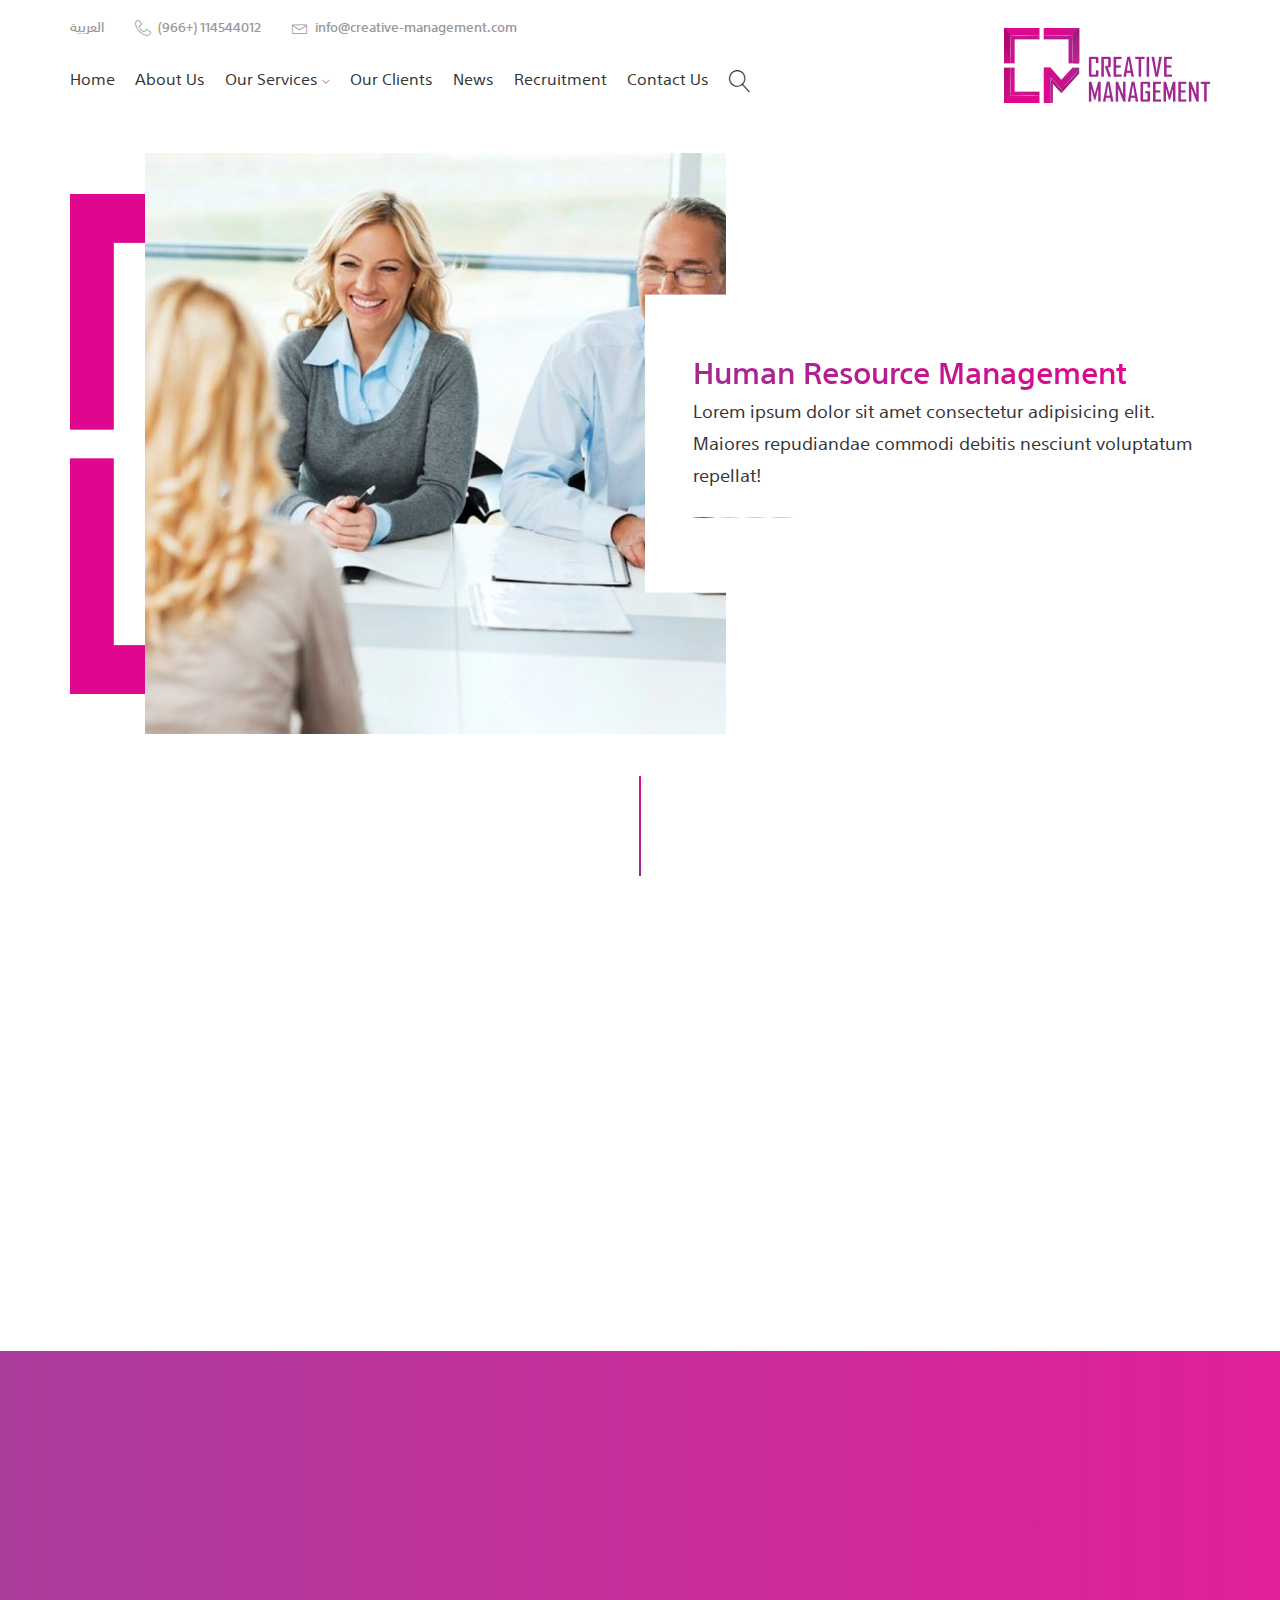
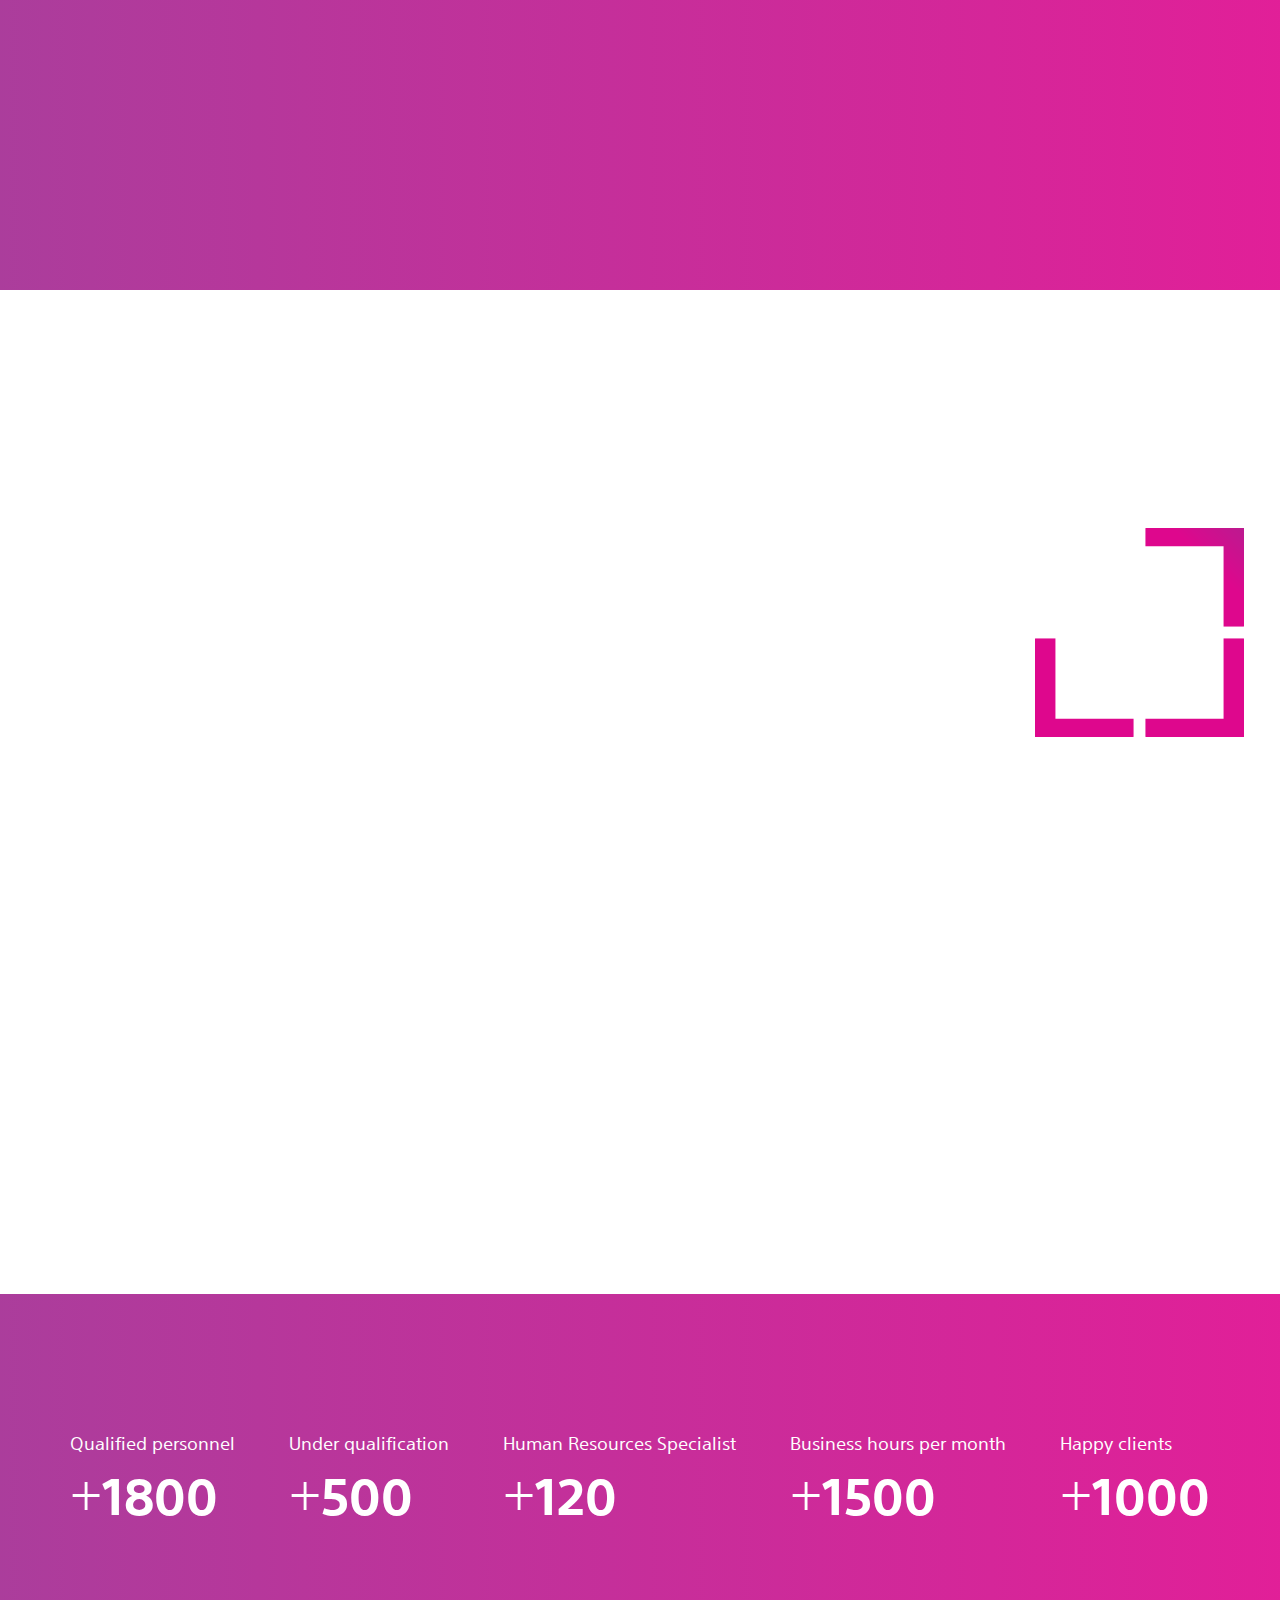
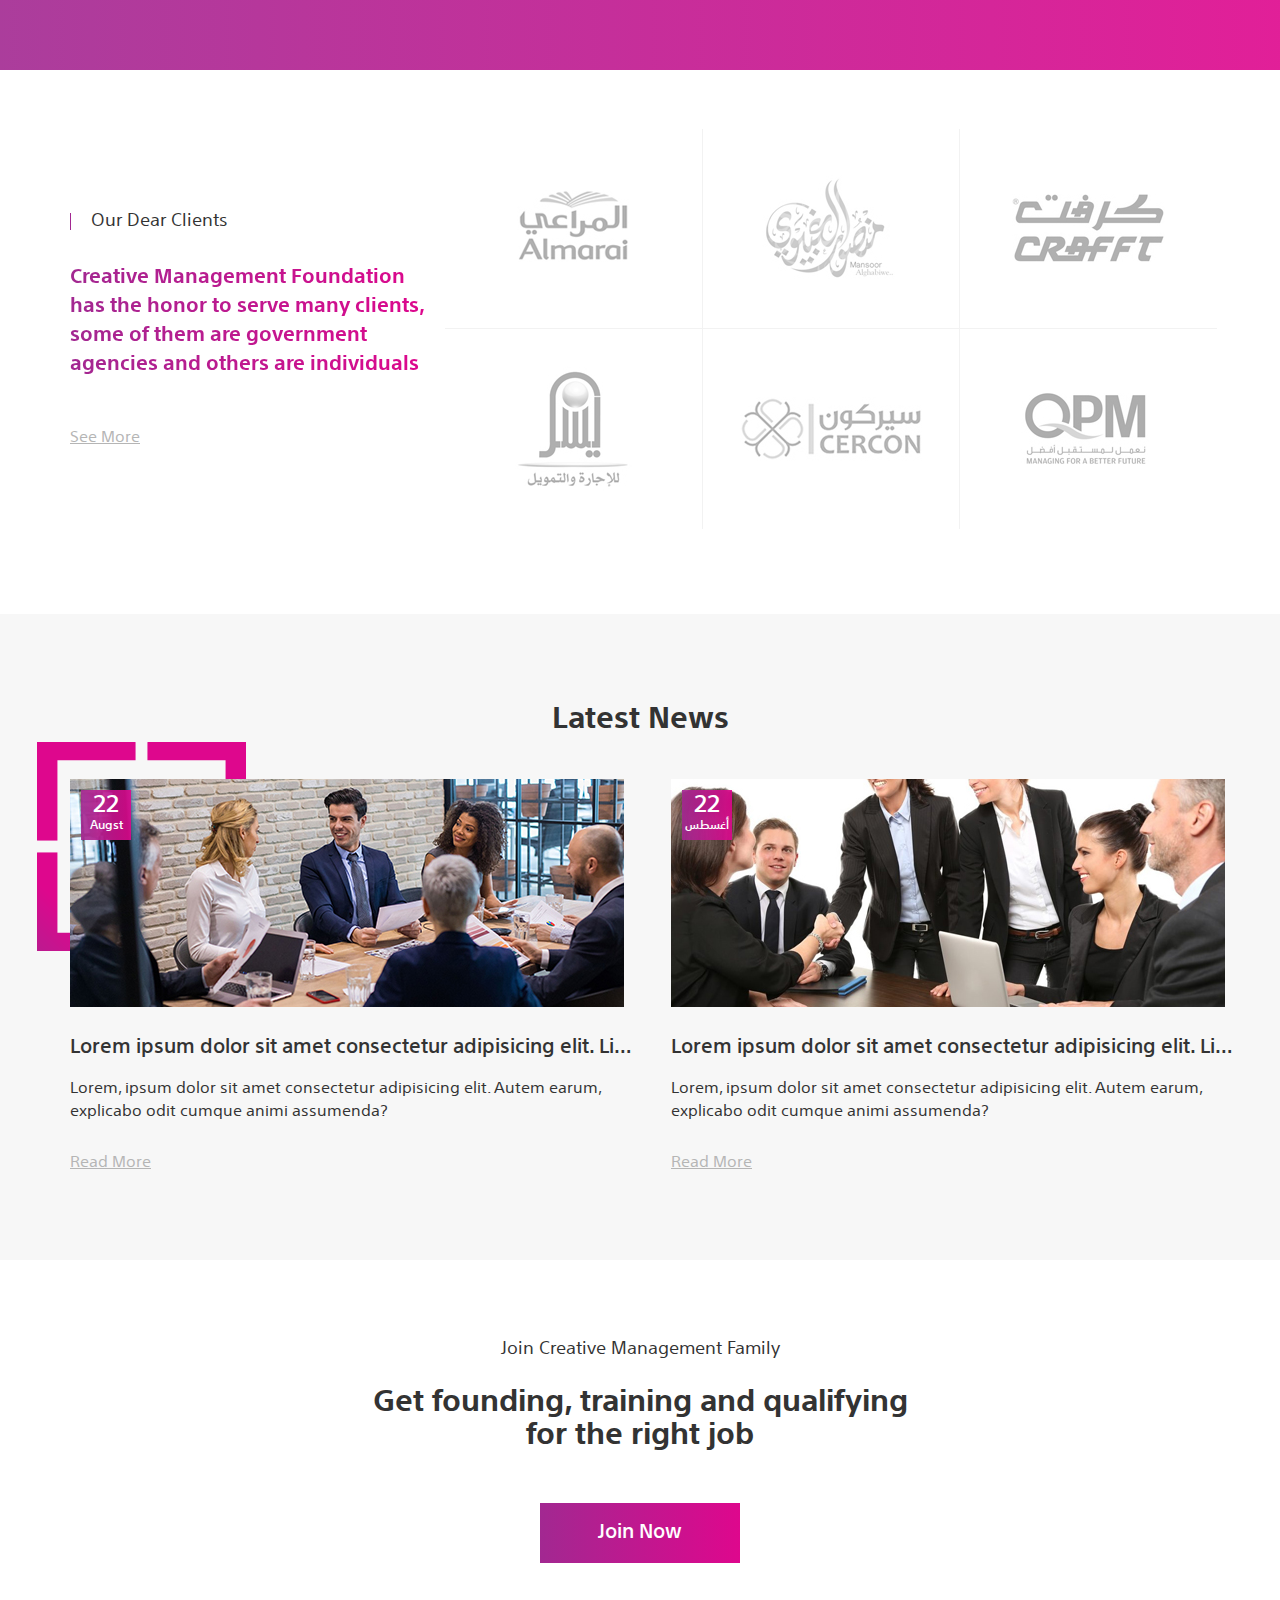
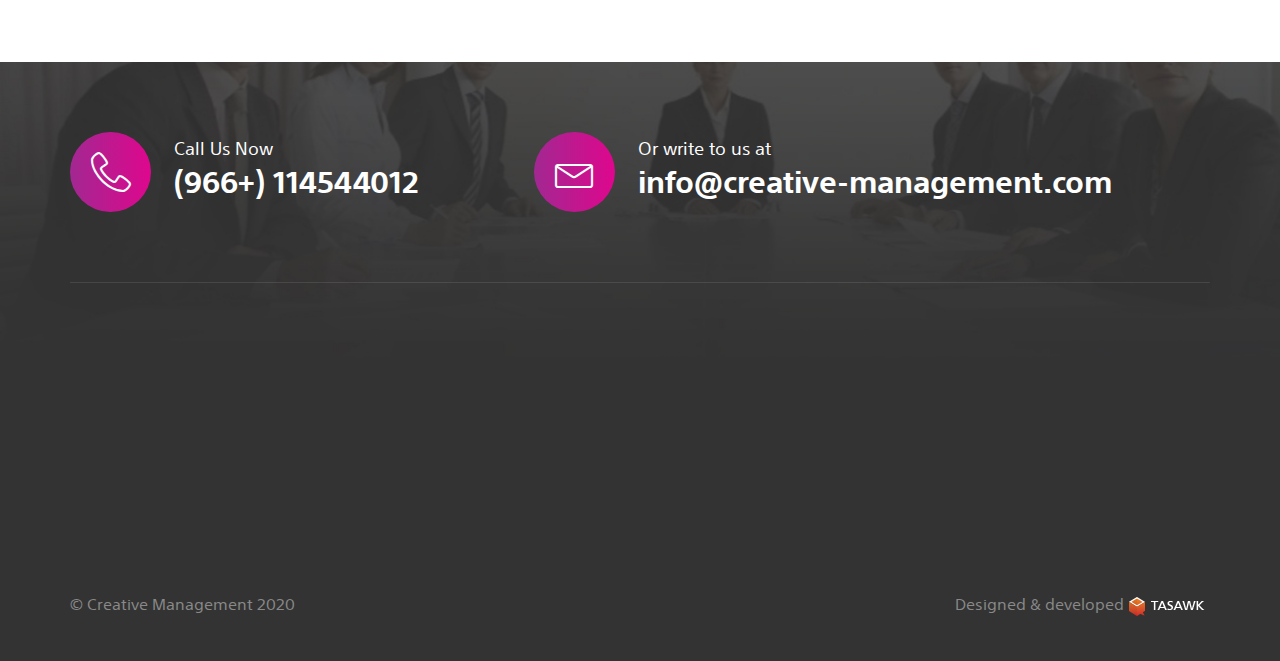
==== commit ec90d7ec: "numbers" ====
--- a/index-en.html
+++ b/index-en.html
@@ -12,6 +12,7 @@
     <link rel="stylesheet" href="css/jquery.fancybox.min.css" />
     <link rel="stylesheet" href="fonts/fontawesome/css/all.min.css" />
     <link rel="stylesheet" href="css/animate.css" />
+    <link rel="stylesheet" href="css/bootstrap-select.min.css" />
     <link rel="stylesheet" href="css/main.css" />
 </head>
 
@@ -37,7 +38,7 @@
                                 <span class="lnr lnr-cross close-menu"></span>
                                 <a href="index.html" class="top-link fixall lang">العربية</a>
                                 <li class="nav-li fixall">
-                                    <a href="#!" class="nav-anchor fixall">Home</a>
+                                    <a href="index-en.html" class="nav-anchor fixall">Home</a>
                                 </li>
                                 <li class="nav-li fixall">
                                     <a href="#!" class="nav-anchor fixall">About Us</a>
@@ -50,7 +51,7 @@
                                                 Human Resource Management
                                             </a></li>
                                         <li class="nav-li fixall">
-                                            <a href="#!" class="nav-anchor fixall">
+                                            <a href="training-en.html" class="nav-anchor fixall">
                                                 Training & Qualification
                                             </a></li>
                                         <li class="nav-li fixall">
@@ -90,7 +91,7 @@
 
                     </div>
                     <div class="_2nd-sec">
-                        <a href="index.html" class="logo fixall">
+                        <a href="index-en.html" class="logo fixall">
                             <img src="images/logo.png" class="img-responsive"></a>
                     </div>
                 </div>
@@ -123,7 +124,8 @@
                                     <img src="images/parallax2.jpg" class="img-responsive ">
                                 </div>
                                 <div class="slide-info">
-                                    <a href="#!" class="slide-info-head fixall">Training & Qualification</a>
+                                    <a href="training-en.html" class="slide-info-head fixall">Training &
+                                        Qualification</a>
                                     <p class="slide-info-desc fixall">Lorem ipsum dolor sit amet consectetur adipisicing
                                         elit. Maiores repudiandae commodi debitis nesciunt voluptatum repellat!</p>
                                 </div>
@@ -200,7 +202,8 @@
                     <div class="service-img"><img src="images/serv1.png" class="img-responsive"></div>
                     <span class="service-name">Human Resource Management</span>
                 </a>
-                <a href="#!" class="service fixall wow fadeInDown" data-wow-duration="1s" data-wow-delay="0.2s">
+                <a href="training-en.html" class="service fixall wow fadeInDown" data-wow-duration="1s"
+                    data-wow-delay="0.2s">
                     <div class="service-img"><img src="images/serv2.png" class="img-responsive"></div>
                     <span class="service-name">Training & Qualification</span>
                 </a>
@@ -266,23 +269,23 @@
         <div class="parallax-overlay"></div>
         <div class="container">
             <div class="numbers">
-                <div class="number wow fadeInUp" data-wow-duration="1s">
+                <div class="number">
                     <h6 class="count-name">Qualified personnel</h6>
                     <h2 class="count-value fixall">+<span class="count">1800</span></h2>
                 </div>
-                <div class="number wow fadeInDown" data-wow-duration="1s">
+                <div class="number">
                     <h6 class="count-name">Under qualification</h6>
                     <h2 class="count-value fixall">+<span class="count">500</span></h2>
                 </div>
-                <div class="number wow fadeInUp" data-wow-duration="1s">
+                <div class="number">
                     <h6 class="count-name">Human Resources Specialist</h6>
                     <h2 class="count-value fixall">+<span class="count">120</span></h2>
                 </div>
-                <div class="number wow fadeInDown" data-wow-duration="1s">
+                <div class="number">
                     <h6 class="count-name">Business hours per month</h6>
                     <h2 class="count-value fixall">+<span class="count">1500</span></h2>
                 </div>
-                <div class="number wow fadeInUp" data-wow-duration="1s">
+                <div class="number">
                     <h6 class="count-name">Happy clients</h6>
                     <h2 class="count-value fixall">+<span class="count">1000</span></h2>
                 </div>
@@ -413,7 +416,7 @@
             <div class="join col-md-6">
                 <span class="LightText">Join Creative Management Family</span>
                 <h2 class="fixall BoldText">Get founding, training and qualifying for the right job</h2>
-                <a href="#!" class="fixall joinBtn">Join Now</a>
+                <a href="training-en.html" class="fixall joinBtn">Join Now</a>
             </div>
         </div>
     </div>
@@ -513,6 +516,7 @@
     <script src="js/bootstrap.min.js"></script>
     <script src="js/jquery.fancybox.min.js"></script>
     <script src="js/wow.min.js"></script>
+    <script src="js/bootstrap-select.min.js"></script>
     <script src="js/main.js"></script>
 </body>
 
--- a/css/main.css
+++ b/css/main.css
@@ -36,20 +36,17 @@
 }
 .fixall {
   margin: 0;
-  border: none;
   outline: none;
   box-shadow: none;
   padding: 0;
   text-decoration: none;
 }
 .fixall:hover {
-  border: none;
   outline: none;
   box-shadow: none;
   text-decoration: none;
 }
 .fixall:focus {
-  border: none;
   outline: none;
   box-shadow: none;
   text-decoration: none;
@@ -72,8 +69,6 @@
 body {
   position: relative;
   font-family: sst;
-  height: 5000px;
-  overflow-x: hidden;
 }
 body::-webkit-scrollbar {
   background-color: rgba(199, 199, 199, 0.5);
@@ -311,6 +306,10 @@
 }
 .newsletter-btn:hover {
   background-size: 300%;
+}
+
+button {
+  border: none;
 }
 
 .mo-navbar {
@@ -844,6 +843,67 @@
   margin-bottom: 6px;
 }
 
+.breadcrumb-sec {
+  position: relative;
+  background-image: url("../images/breadcrumb.jpg");
+  background-repeat: no-repeat;
+  background-attachment: fixed;
+  background-size: cover;
+  display: flex;
+  align-items: center;
+  justify-content: center;
+  flex-direction: column;
+  height: 237px;
+  margin-top: 30px;
+}
+@media (max-width: 767px) {
+  .breadcrumb-sec {
+    background-attachment: unset;
+    background-position: top center;
+    height: 160px;
+  }
+}
+
+.page-head {
+  font-size: 36px;
+  color: #fff;
+  font-family: bold;
+  margin-bottom: 9px;
+  position: relative;
+}
+
+ol.breadcrumb {
+  background-color: transparent;
+  border: none;
+  border-radius: 0;
+  position: relative;
+  margin: 0;
+}
+
+ol.breadcrumb li {
+  font-size: 16px;
+  color: #fff;
+  cursor: default;
+}
+
+ol.breadcrumb li.active {
+  color: #fff;
+}
+
+ol.breadcrumb li a {
+  font-size: 18px;
+  font-family: light;
+  color: #fff;
+  -moz-transition: all 0.3s ease-in-out;
+  -o-transition: all 0.3s ease-in-out;
+  -webkit-transition: all 0.3s ease-in-out;
+  transition: all 0.3s ease-in-out;
+}
+
+ol.breadcrumb li a:hover {
+  color: #c7c7c7;
+}
+
 .video-cont {
   margin-top: 50px;
 }
@@ -965,6 +1025,12 @@
   padding-bottom: 135px;
   margin-top: 105px;
 }
+@media (max-width: 767px) {
+  .services-cont {
+    background-attachment: unset;
+    background-position: top center;
+  }
+}
 .services-cont .services-head {
   position: relative;
 }
@@ -1083,7 +1149,7 @@
   max-width: 58.33333333%;
   padding-left: 50px;
   padding-top: 85px;
-  padding-bottom: 102px;
+  padding-bottom: 89px;
 }
 @media (max-width: 1199px) {
   .about.vision .about-info {
@@ -1106,7 +1172,7 @@
   }
 }
 .about.goals {
-  padding-top: 202px;
+  padding-top: 158px;
 }
 .about.goals .about-info {
   max-width: 50%;
@@ -1196,6 +1262,12 @@
     padding-bottom: 50px;
   }
 }
+@media (max-width: 767px) {
+  .numbers-cont {
+    background-attachment: unset;
+    background-position: top center;
+  }
+}
 .numbers-cont .numbers {
   position: relative;
   display: flex;
@@ -1213,6 +1285,7 @@
   justify-content: flex-start;
   flex-direction: column;
   color: #fff;
+  width: 180px;
 }
 @media (max-width: 767px) {
   .numbers-cont .number {
@@ -1715,6 +1788,9 @@
   font-size: 15px;
   white-space: nowrap;
 }
+html[dir=ltr] .mo-dropdown:hover .dropmenu {
+  transform: translate(-50%, 0);
+}
 html[dir=ltr] .search .search-form {
   left: 30px;
   right: auto;
@@ -1850,13 +1926,14 @@
   }
 }
 html[dir=ltr] .about.goals {
-  padding-top: 188px;
+  padding-top: 158px;
 }
 html[dir=ltr] .about.goals .about-info {
   padding-left: 55px;
   padding-right: 0;
   margin-right: 0;
   margin-left: auto;
+  padding-bottom: 30px;
 }
 @media (max-width: 1199px) {
   html[dir=ltr] .about.goals .about-info {
@@ -1884,6 +1961,9 @@
 html[dir=ltr] .numbers-cont .count {
   font-size: 50px;
 }
+html[dir=ltr] .numbers-cont .number {
+  width: auto;
+}
 html[dir=ltr] .clients-cont .boldText {
   font-size: 20px;
 }
@@ -1950,6 +2030,11 @@
 html[dir=ltr] footer .contact .sign {
   margin-left: 0;
   margin-right: 23px;
+}
+@media (max-width: 767px) {
+  html[dir=ltr] footer .contact .sign {
+    margin-right: 0;
+  }
 }
 html[dir=ltr] footer .contact.phone .sign:before {
   transform: none;
@@ -2015,13 +2100,245 @@
   }
 }
 
+.form-cont {
+  float: none;
+  margin: auto;
+}
+@media (max-width: 767px) {
+  .form-cont {
+    padding: 0;
+  }
+}
+.form-cont .header {
+  margin-top: 85px;
+}
+@media (max-width: 767px) {
+  .form-cont .header {
+    margin-top: 50px;
+  }
+}
+.form-cont .LightText {
+  font-size: 18px;
+  color: #333;
+}
+.form-cont .BoldText {
+  font-size: 36px;
+  font-family: bold;
+  color: #333;
+  margin-top: 30px;
+}
+@media (max-width: 767px) {
+  .form-cont .BoldText {
+    font-size: 25px;
+  }
+}
+.form-cont .form {
+  margin-top: 43px;
+  margin-bottom: 160px;
+}
+@media (max-width: 767px) {
+  .form-cont .form {
+    margin-bottom: 60px;
+  }
+}
+.form-cont .lable-input {
+  margin-bottom: 25px;
+}
+.form-cont .input-name {
+  font-family: med;
+  font-size: 17px;
+  color: #333;
+  display: block;
+  margin-bottom: 13px;
+}
+.form-cont .input-name.req:after {
+  content: "*";
+  color: #ff0000;
+}
+.form-cont .form-input {
+  background-color: transparent;
+  border: 2px solid #ededed;
+  height: 64px;
+  width: 100%;
+  -moz-transition: all 0.3s ease-in-out;
+  -o-transition: all 0.3s ease-in-out;
+  -webkit-transition: all 0.3s ease-in-out;
+  transition: all 0.3s ease-in-out;
+  font-size: 17px;
+  color: #333;
+  padding: 0 23px;
+  text-align: center;
+  -moz-appearance: textfield;
+}
+.form-cont .form-input::-webkit-inner-spin-button, .form-cont .form-input::-webkit-outer-spin-button {
+  -webkit-appearance: none;
+}
+.form-cont .form-input:focus {
+  border-color: #a22891;
+}
+.form-cont .form-input::placeholder {
+  font-size: 17px;
+  color: #888888;
+}
+@media (max-width: 767px) {
+  .form-cont .form-input {
+    height: 50px;
+  }
+}
+.form-cont .bootstrap-select:not([class*=col-]):not([class*=form-control]):not(.input-group-btn) {
+  width: 100%;
+  height: 64px;
+}
+@media (max-width: 767px) {
+  .form-cont .bootstrap-select:not([class*=col-]):not([class*=form-control]):not(.input-group-btn) {
+    height: 50px;
+  }
+}
+.form-cont .bootstrap-select.open .dropdown-toggle.btn-default {
+  color: #888888;
+  background-color: transparent;
+  border-color: #a22891;
+}
+.form-cont .bootstrap-select.open .dropdown-menu {
+  opacity: 1;
+  visibility: visible;
+}
+.form-cont .bootstrap-select .dropdown-toggle {
+  height: 100%;
+  border-radius: 0;
+  border: 2px solid #ededed;
+  outline: none !important;
+  box-shadow: none;
+  padding: 0;
+  color: #888888;
+  font-size: 17px;
+}
+.form-cont .bootstrap-select .dropdown-toggle:focus {
+  outline: none;
+  box-shadow: none;
+  color: #888888;
+  background-color: transparent;
+  border-color: #ededed;
+}
+.form-cont .bootstrap-select .dropdown-toggle:hover {
+  color: #888888;
+  background-color: transparent;
+  border-color: #ededed;
+}
+.form-cont .bootstrap-select .dropdown-toggle .filter-option {
+  text-align: right;
+  padding: 0 25px;
+}
+.form-cont .bootstrap-select .dropdown-toggle .bs-caret {
+  display: flex;
+  margin: 0 25px;
+}
+.form-cont .bootstrap-select .dropdown-toggle .bs-caret .caret {
+  display: none;
+}
+.form-cont .bootstrap-select .dropdown-toggle .bs-caret:after {
+  content: "";
+  font-family: "Linearicons-Free";
+  font-size: 12px;
+  color: #888888;
+}
+.form-cont .bootstrap-select .dropdown-menu:not(ul) {
+  border: 1px solid #ededed;
+  border-radius: 0;
+  display: block;
+  visibility: hidden;
+  opacity: 0;
+  -moz-transition: all 0.5s ease-in-out;
+  -o-transition: all 0.5s ease-in-out;
+  -webkit-transition: all 0.5s ease-in-out;
+  transition: all 0.5s ease-in-out;
+}
+.form-cont .bootstrap-select .dropdown-menu .inner::-webkit-scrollbar {
+  background-color: rgba(199, 199, 199, 0.5);
+  width: 7px;
+  height: 0px;
+}
+.form-cont .bootstrap-select .dropdown-menu .inner::-webkit-scrollbar-thumb {
+  background-image: -moz-linear-gradient(90deg, #a22891 0%, #de078d 100%);
+  background-image: -webkit-linear-gradient(90deg, #a22891 0%, #de078d 100%);
+  background-image: -ms-linear-gradient(90deg, #a22891 0%, #de078d 100%);
+}
+.form-cont .bootstrap-select .dropdown-menu.inner:focus {
+  box-shadow: none;
+  outline: none;
+}
+.form-cont .bootstrap-select .dropdown-menu li a {
+  color: #333;
+  font-size: 15px;
+  -moz-transition: all 0.3s ease-in-out;
+  -o-transition: all 0.3s ease-in-out;
+  -webkit-transition: all 0.3s ease-in-out;
+  transition: all 0.3s ease-in-out;
+}
+.form-cont .bootstrap-select .dropdown-menu li a:hover, .form-cont .bootstrap-select .dropdown-menu li a:focus {
+  background-color: transparent;
+  color: #a22891;
+  outline: none;
+  box-shadow: none;
+}
+.form-cont .bootstrap-select .dropdown-menu .active a {
+  background-color: transparent;
+  color: #de078d;
+}
+.form-cont .send-form {
+  display: flex;
+  align-items: center;
+  justify-content: center;
+  background-image: -moz-linear-gradient(0deg, #a22891 0%, #de078d 100%);
+  background-image: -webkit-linear-gradient(0deg, #a22891 0%, #de078d 100%);
+  background-image: -ms-linear-gradient(0deg, #a22891 0%, #de078d 100%);
+  border: 0;
+  font-size: 20px;
+  font-family: bold;
+  color: #fff;
+  width: 100%;
+  height: 60px;
+  background-position: 100%;
+  -moz-transition: all 0.7s ease-in-out;
+  -o-transition: all 0.7s ease-in-out;
+  -webkit-transition: all 0.7s ease-in-out;
+  transition: all 0.7s ease-in-out;
+  margin-top: 4px;
+}
+.form-cont .send-form:hover {
+  background-position: 300%;
+}
+@media (max-width: 767px) {
+  .form-cont .send-form {
+    height: 45px;
+  }
+}
+
+html[dir=ltr] .form-cont .BoldText {
+  font-size: 30px;
+}
+@media (max-width: 767px) {
+  html[dir=ltr] .form-cont .BoldText {
+    font-size: 20px;
+  }
+}
+html[dir=ltr] .form-cont .bootstrap-select .dropdown-toggle .filter-option {
+  text-align: left;
+}
+
 footer {
   padding-top: 70px;
   text-align: center;
   background-image: url(../images/footer.jpg);
   background-repeat: no-repeat;
-  background-attachment: fixed;
+  background-attachment: unset;
   background-size: cover;
+}
+@media (max-width: 767px) {
+  footer {
+    background-attachment: unset;
+    background-position: top center;
+  }
 }
 footer .contacts {
   display: flex;
@@ -2111,9 +2428,6 @@
     font-size: 20px;
   }
 }
-footer .contact.phone .sign:before {
-  transform: rotate(270deg);
-}
 footer .contact:hover .sign {
   background-size: 300%;
 }
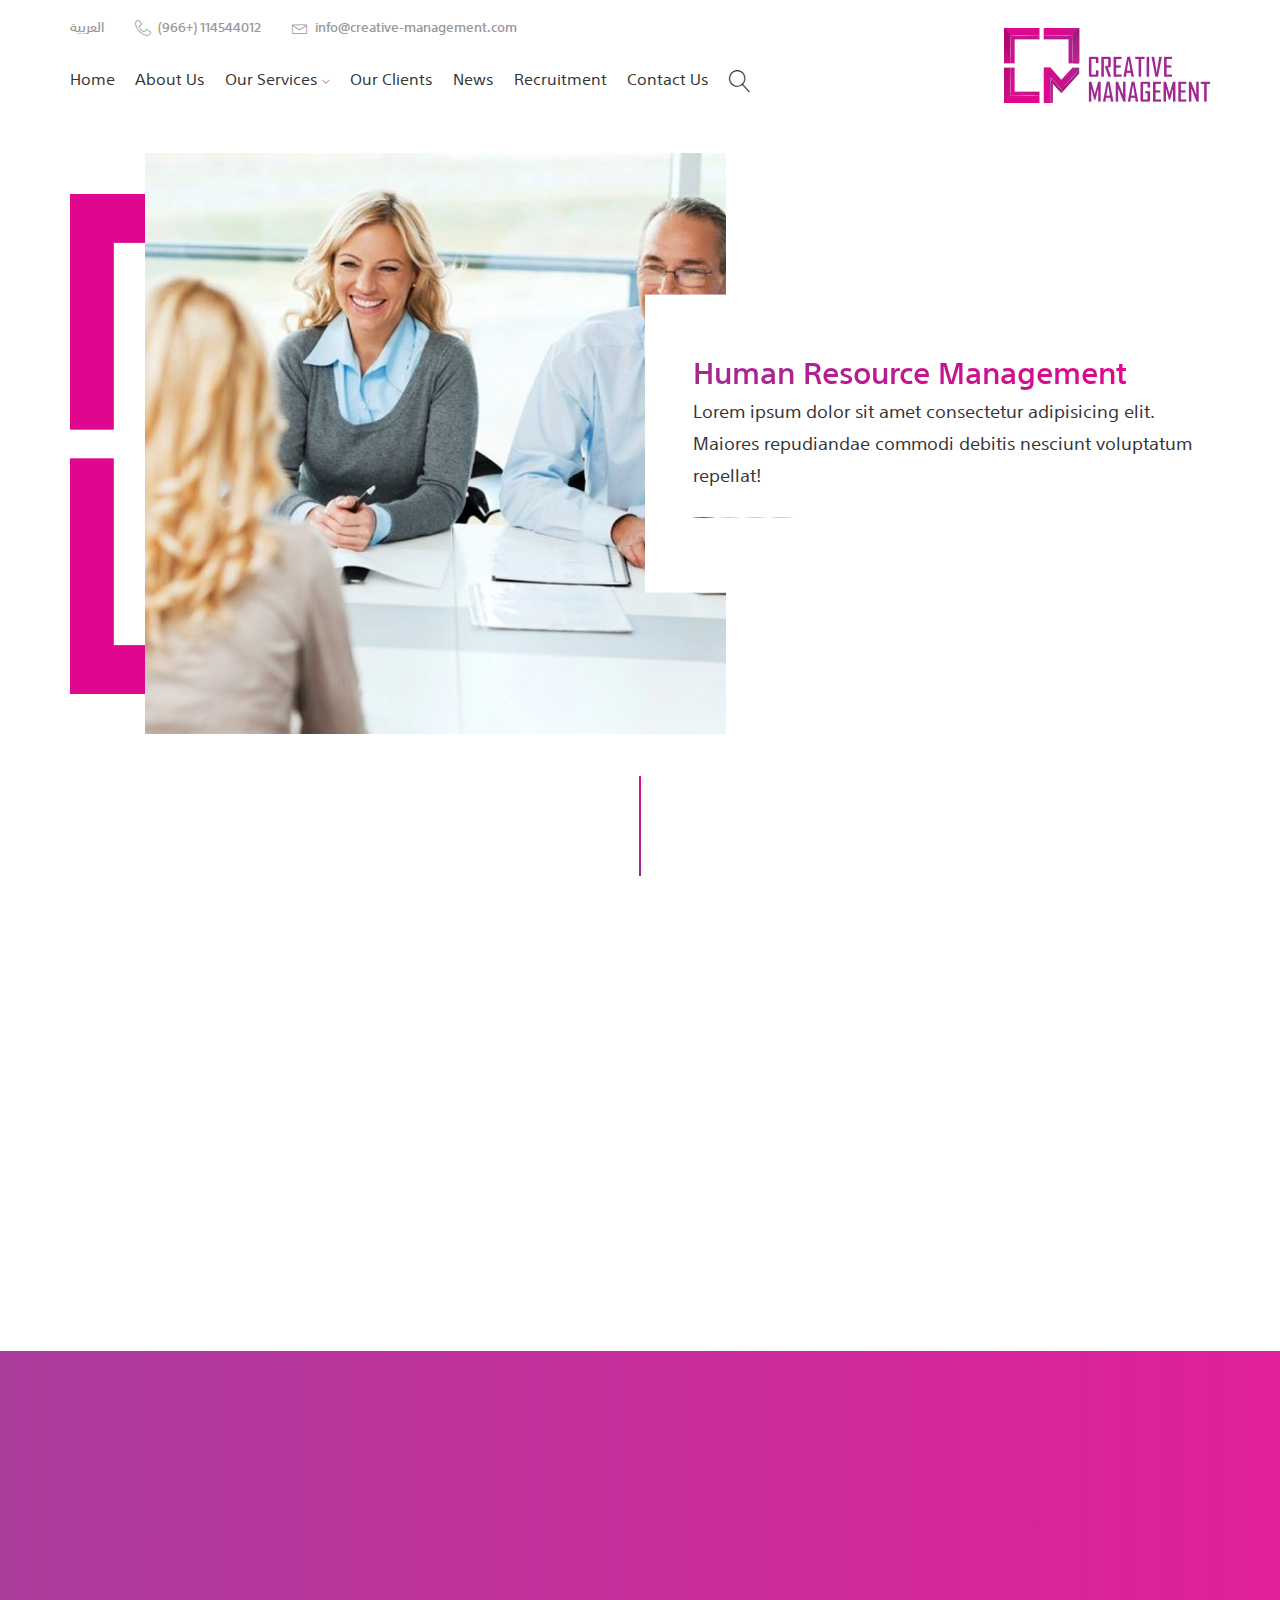
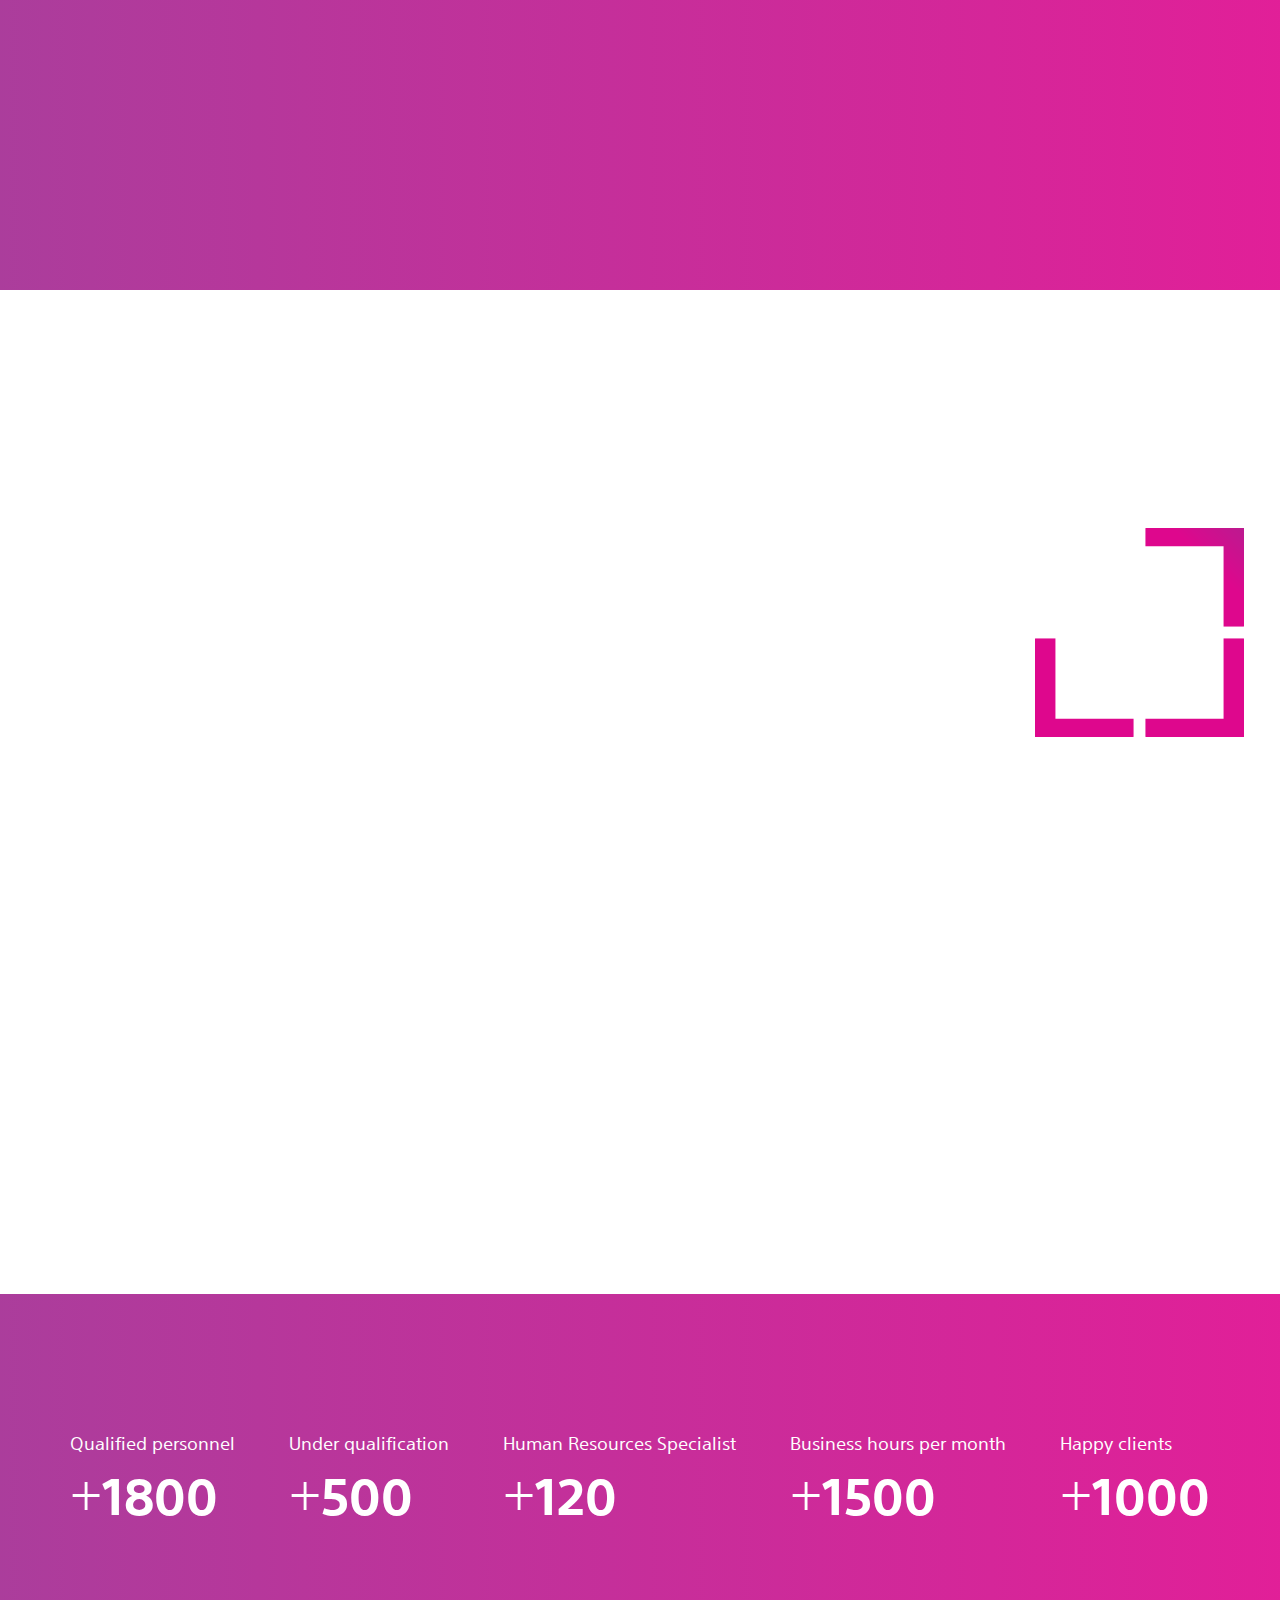
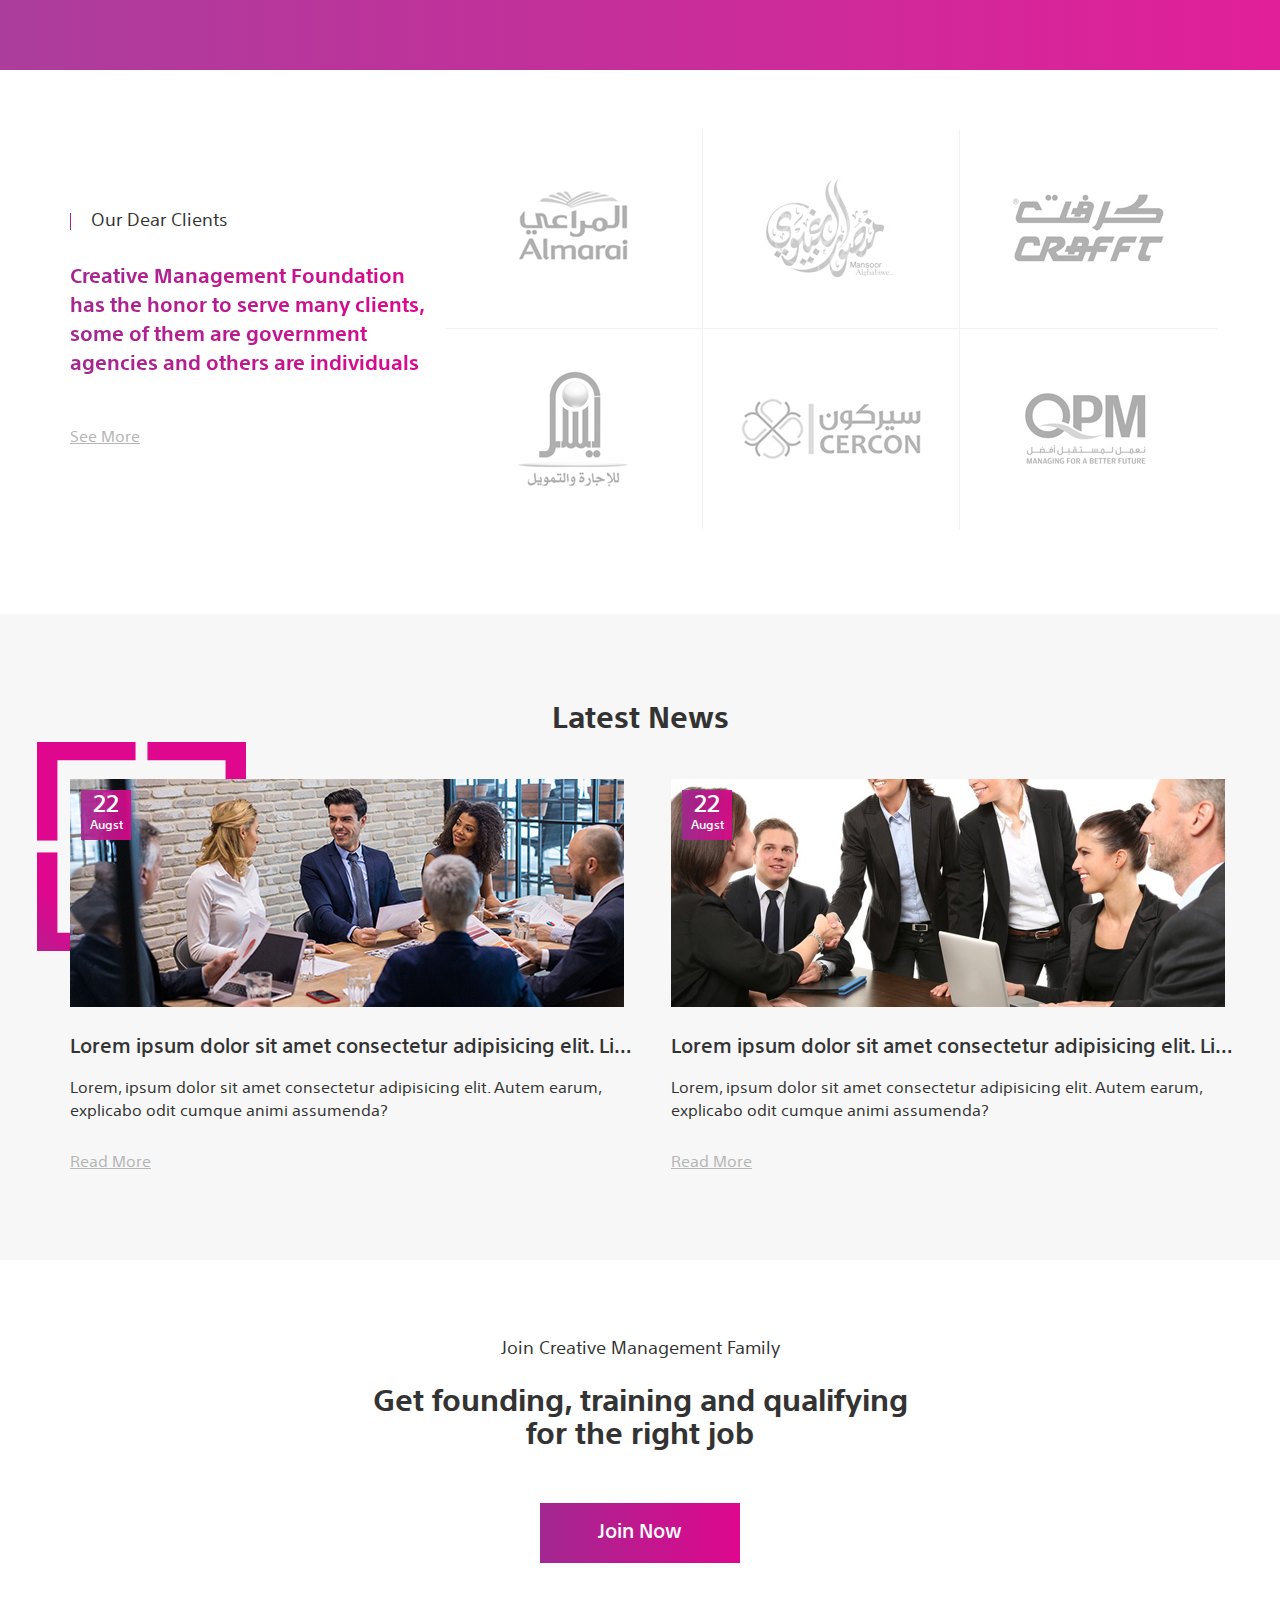
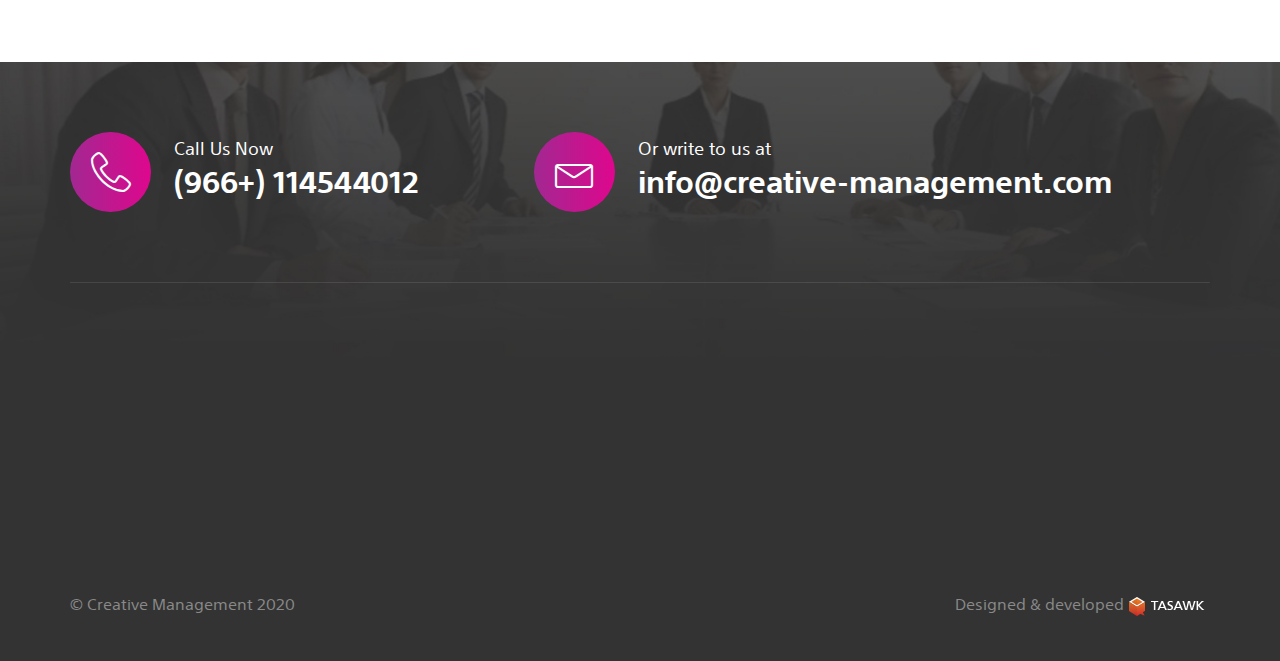
==== commit 5298cace: "padding" ====
--- a/index-en.html
+++ b/index-en.html
@@ -391,7 +391,7 @@
                             <div class="date-bg"></div>
                             <div class="date">
                                 <span class="day">22</span>
-                                <span class="mounth">أغسطس</span>
+                                <span class="mounth">Augst</span>
                             </div>
                         </div>
                         <h2 class="new-title fixall">
--- a/css/main.css
+++ b/css/main.css
@@ -1178,6 +1178,7 @@
   max-width: 50%;
   padding-right: 55px;
   padding-top: 80px;
+  padding-bottom: 30px;
   margin-right: auto;
 }
 @media (max-width: 1199px) {
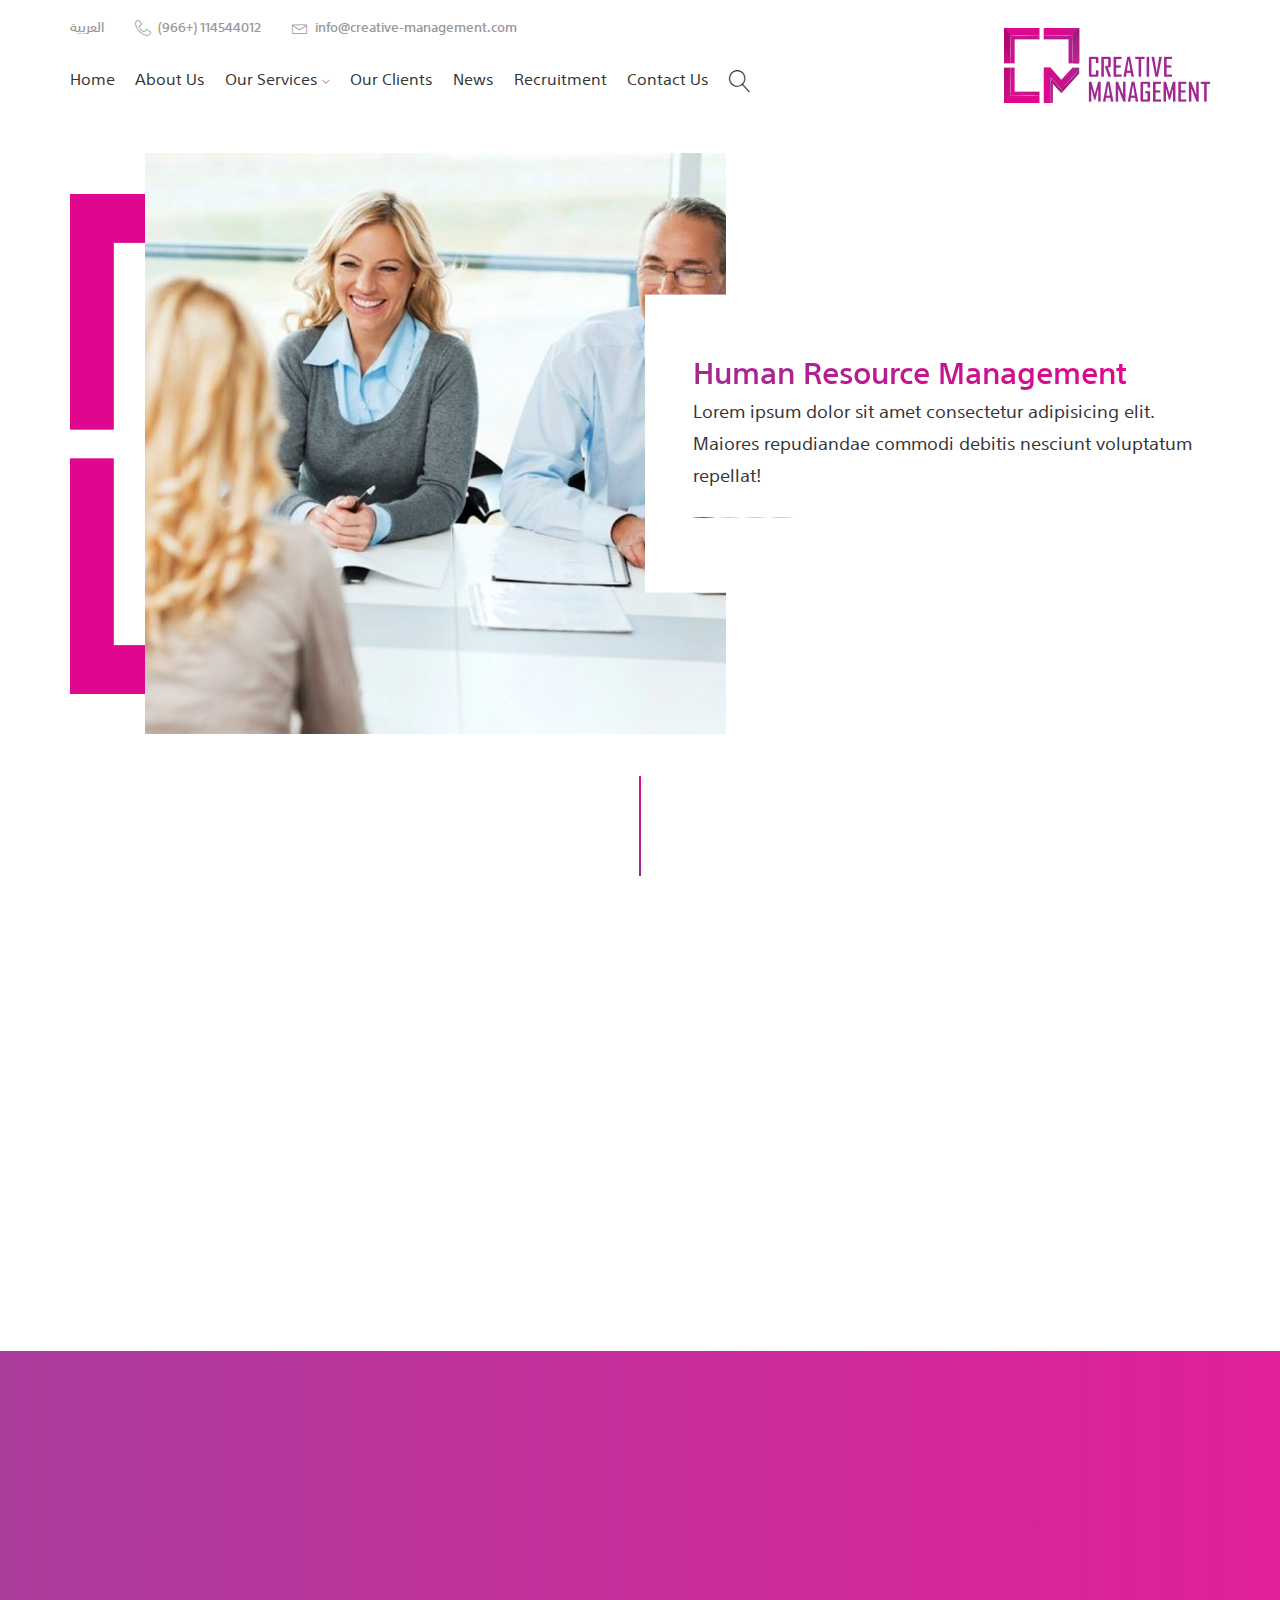
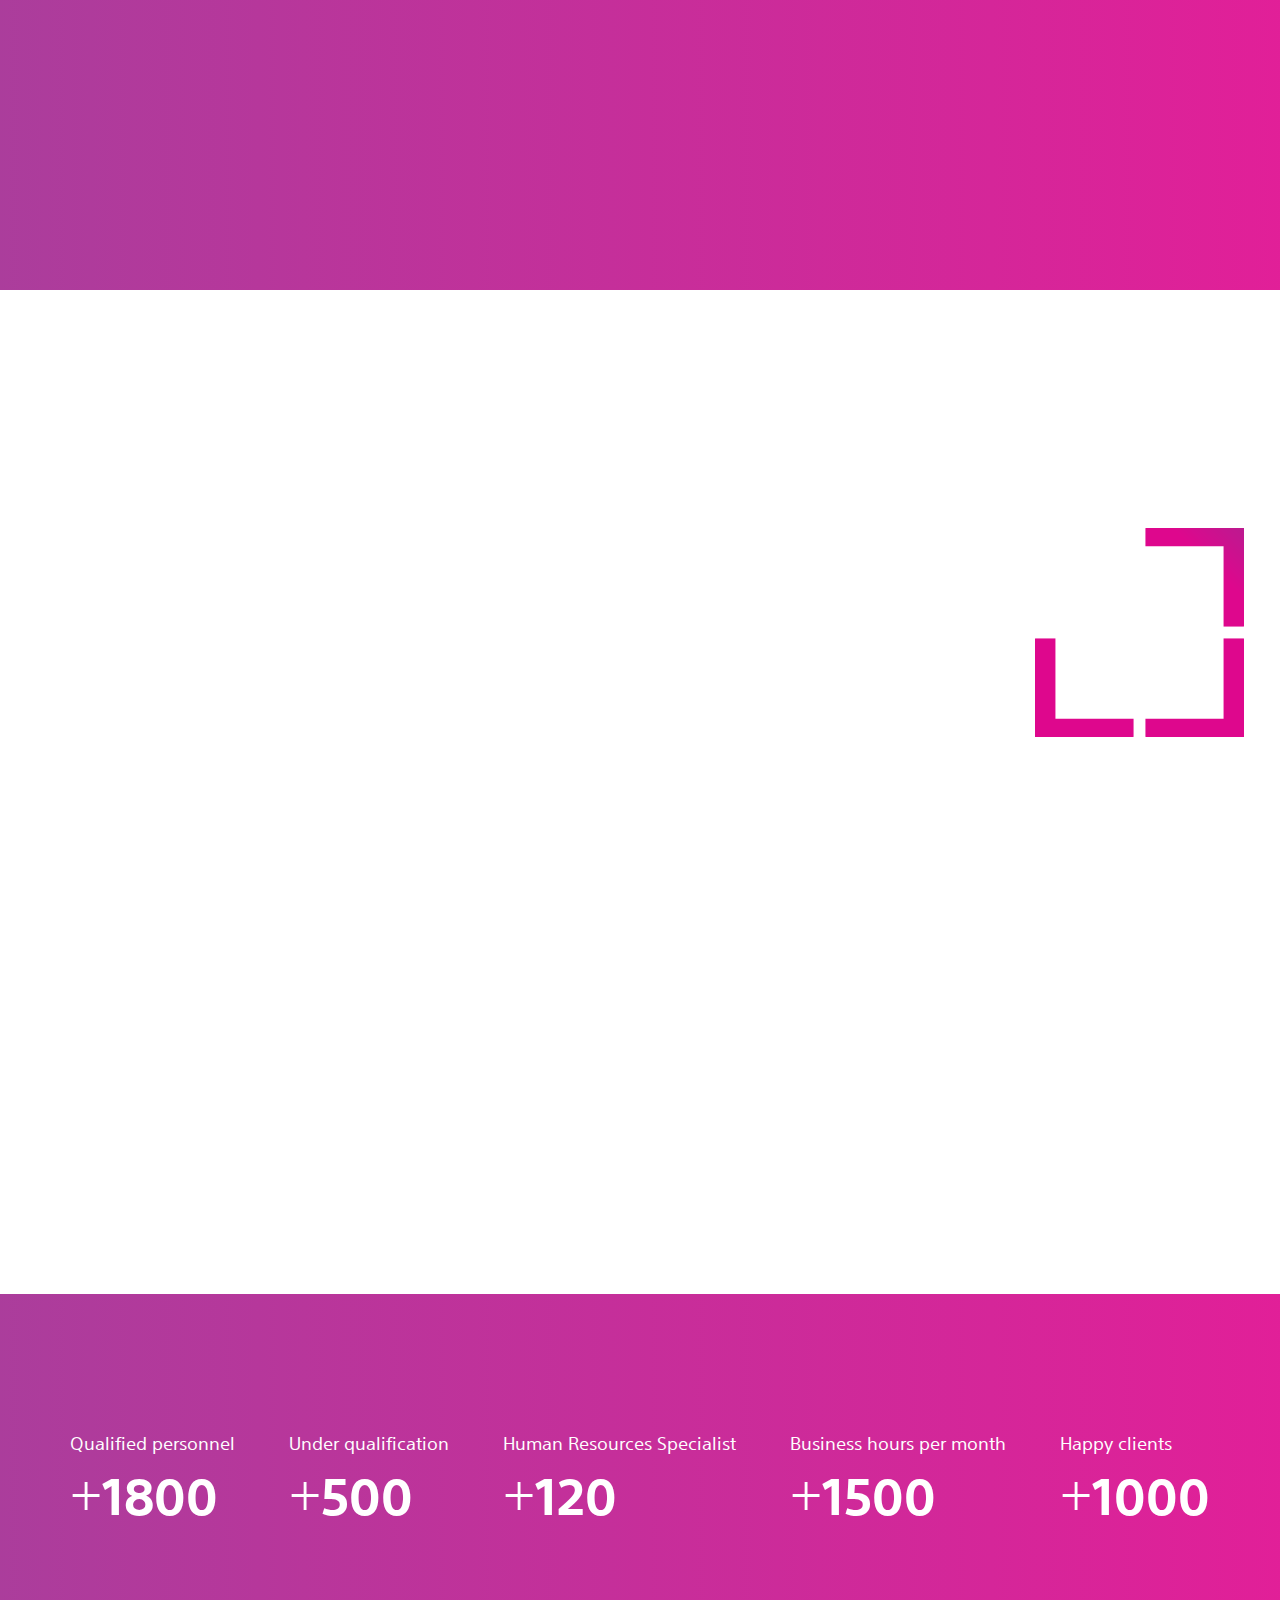
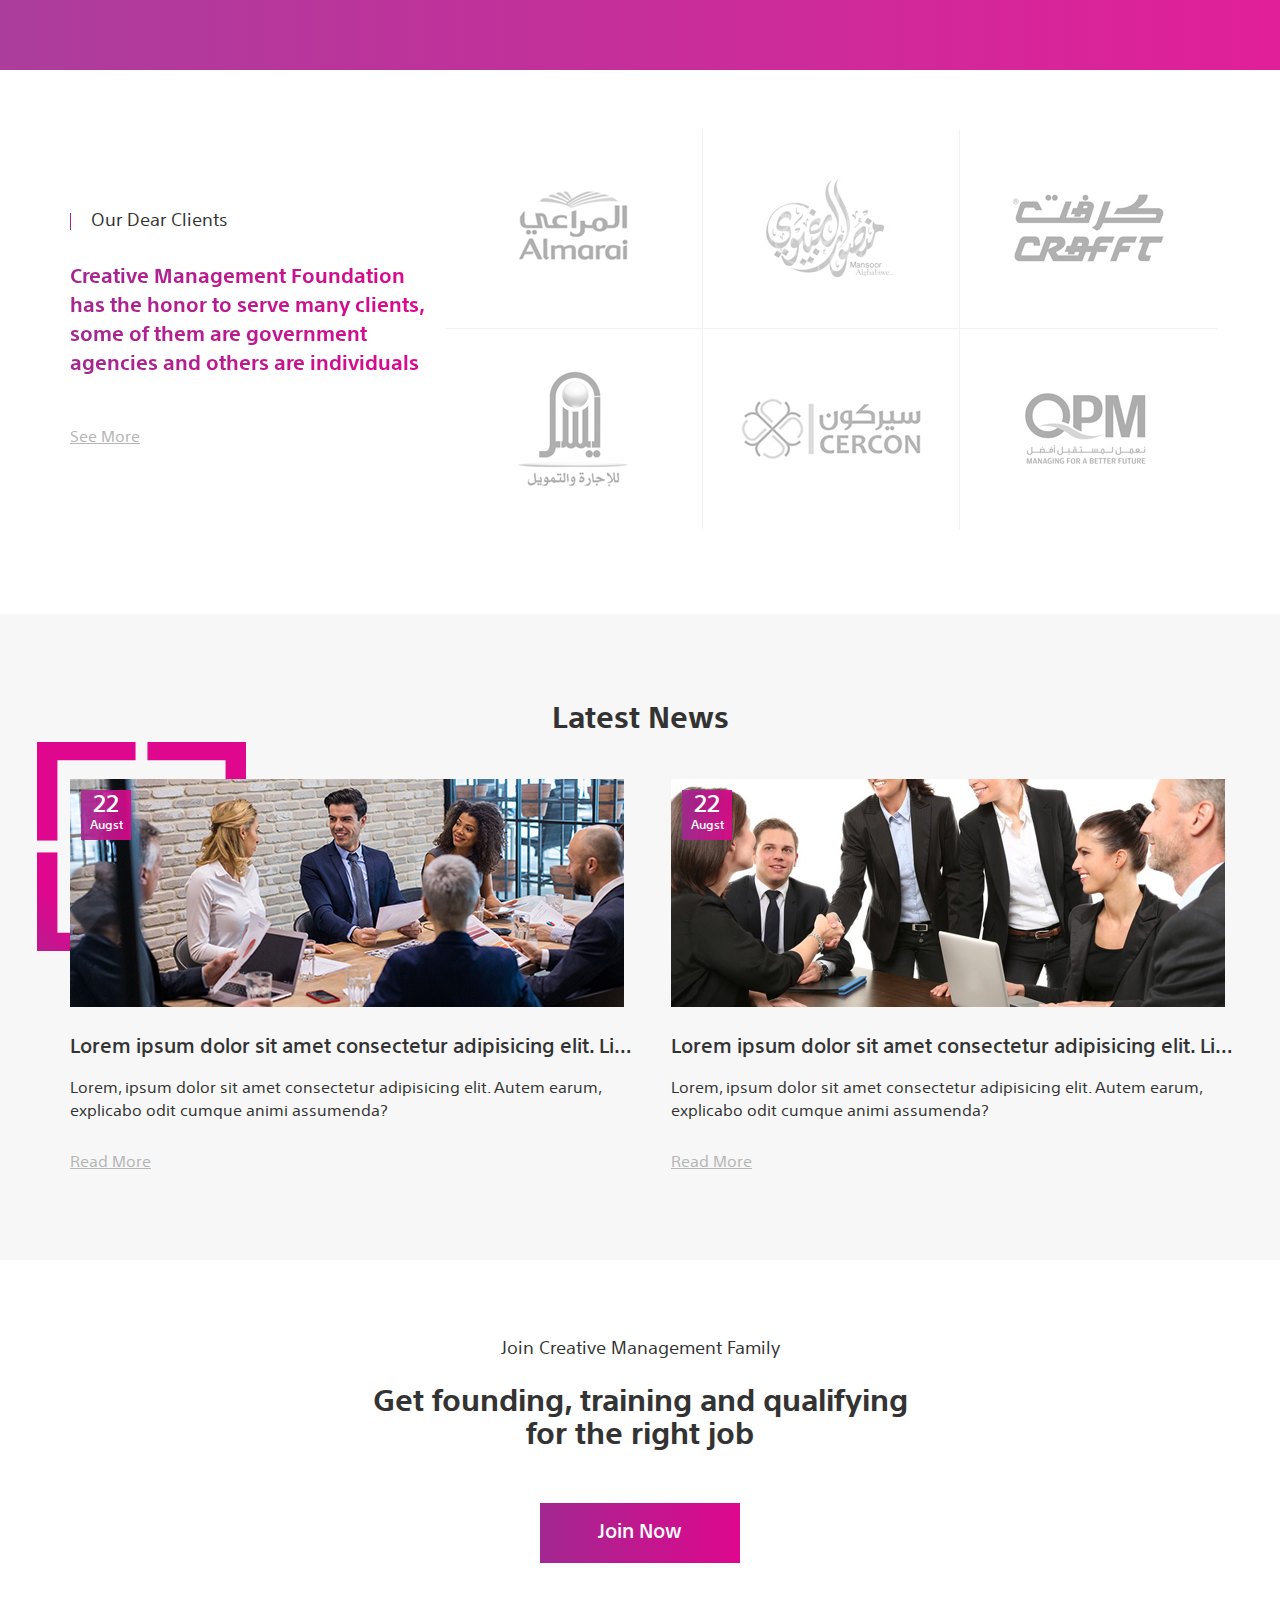
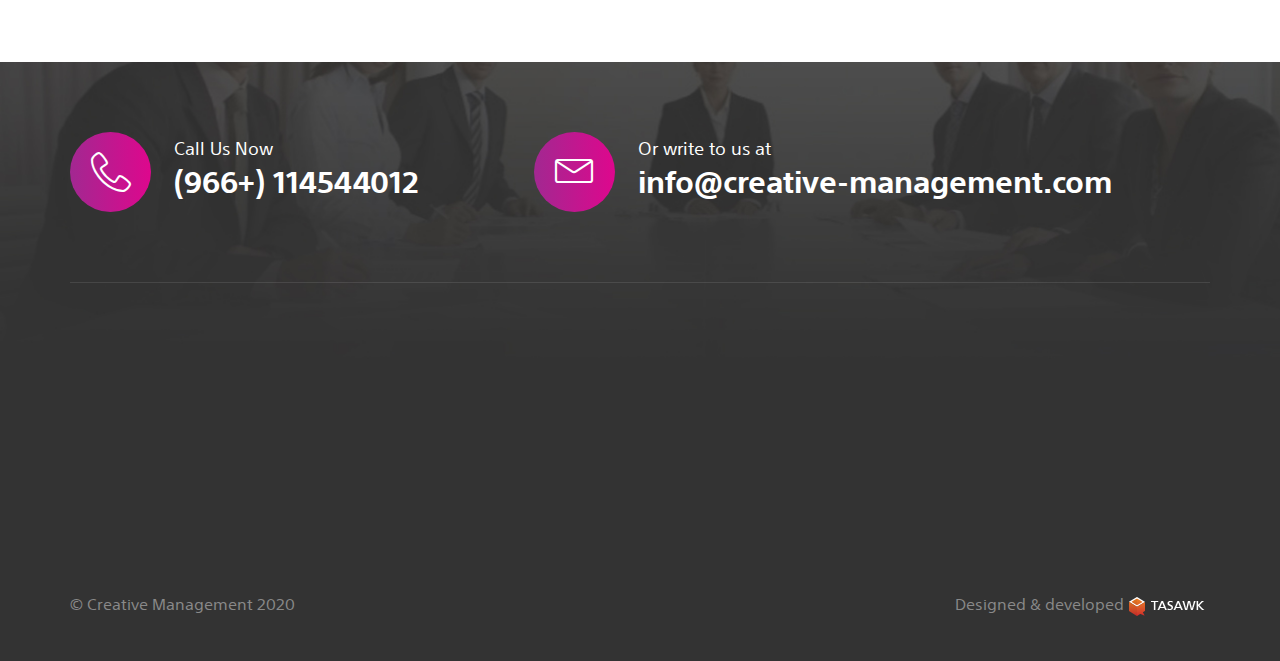
==== commit 3ff2c119: "omda" ====
--- a/index-en.html
+++ b/index-en.html
@@ -82,6 +82,7 @@
                         <div class="search">
                             <span class="search-control open-search"></span>
                             <div class="search-form">
+                                <span class="lnr lnr-cross close-xs-search"></span>
                                 <div class="search-cont">
                                     <input type="text" class="search-input fixall" placeholder="Search">
                                     <button class="fixall search-button"><span class="fas fa-search"></span></button>
--- a/css/main.css
+++ b/css/main.css
@@ -519,6 +519,26 @@
   }
 }
 
+.close-xs-search {
+  display: none;
+}
+@media (max-width: 767px) {
+  .close-xs-search {
+    display: flex;
+    font-size: 22px;
+    display: flex;
+    align-items: center;
+    justify-content: center;
+    cursor: pointer;
+    -moz-transition: all 0.3s ease-in-out;
+    -o-transition: all 0.3s ease-in-out;
+    -webkit-transition: all 0.3s ease-in-out;
+    transition: all 0.3s ease-in-out;
+    color: #a22891;
+    margin-top: 50px;
+  }
+}
+
 .main-slider-sec {
   overflow: hidden;
 }
@@ -1791,6 +1811,11 @@
 }
 html[dir=ltr] .mo-dropdown:hover .dropmenu {
   transform: translate(-50%, 0);
+}
+@media (max-width: 767px) {
+  html[dir=ltr] .mo-dropdown:hover .dropmenu {
+    transform: none;
+  }
 }
 html[dir=ltr] .search .search-form {
   left: 30px;
@@ -2578,4 +2603,10 @@
   }
 }
 
+.contact.mail .sign {
+  align-items: flex-start;
+  padding-top: 11px;
+  padding-left: 1px;
+}
+
 /*# sourceMappingURL=main.css.map */
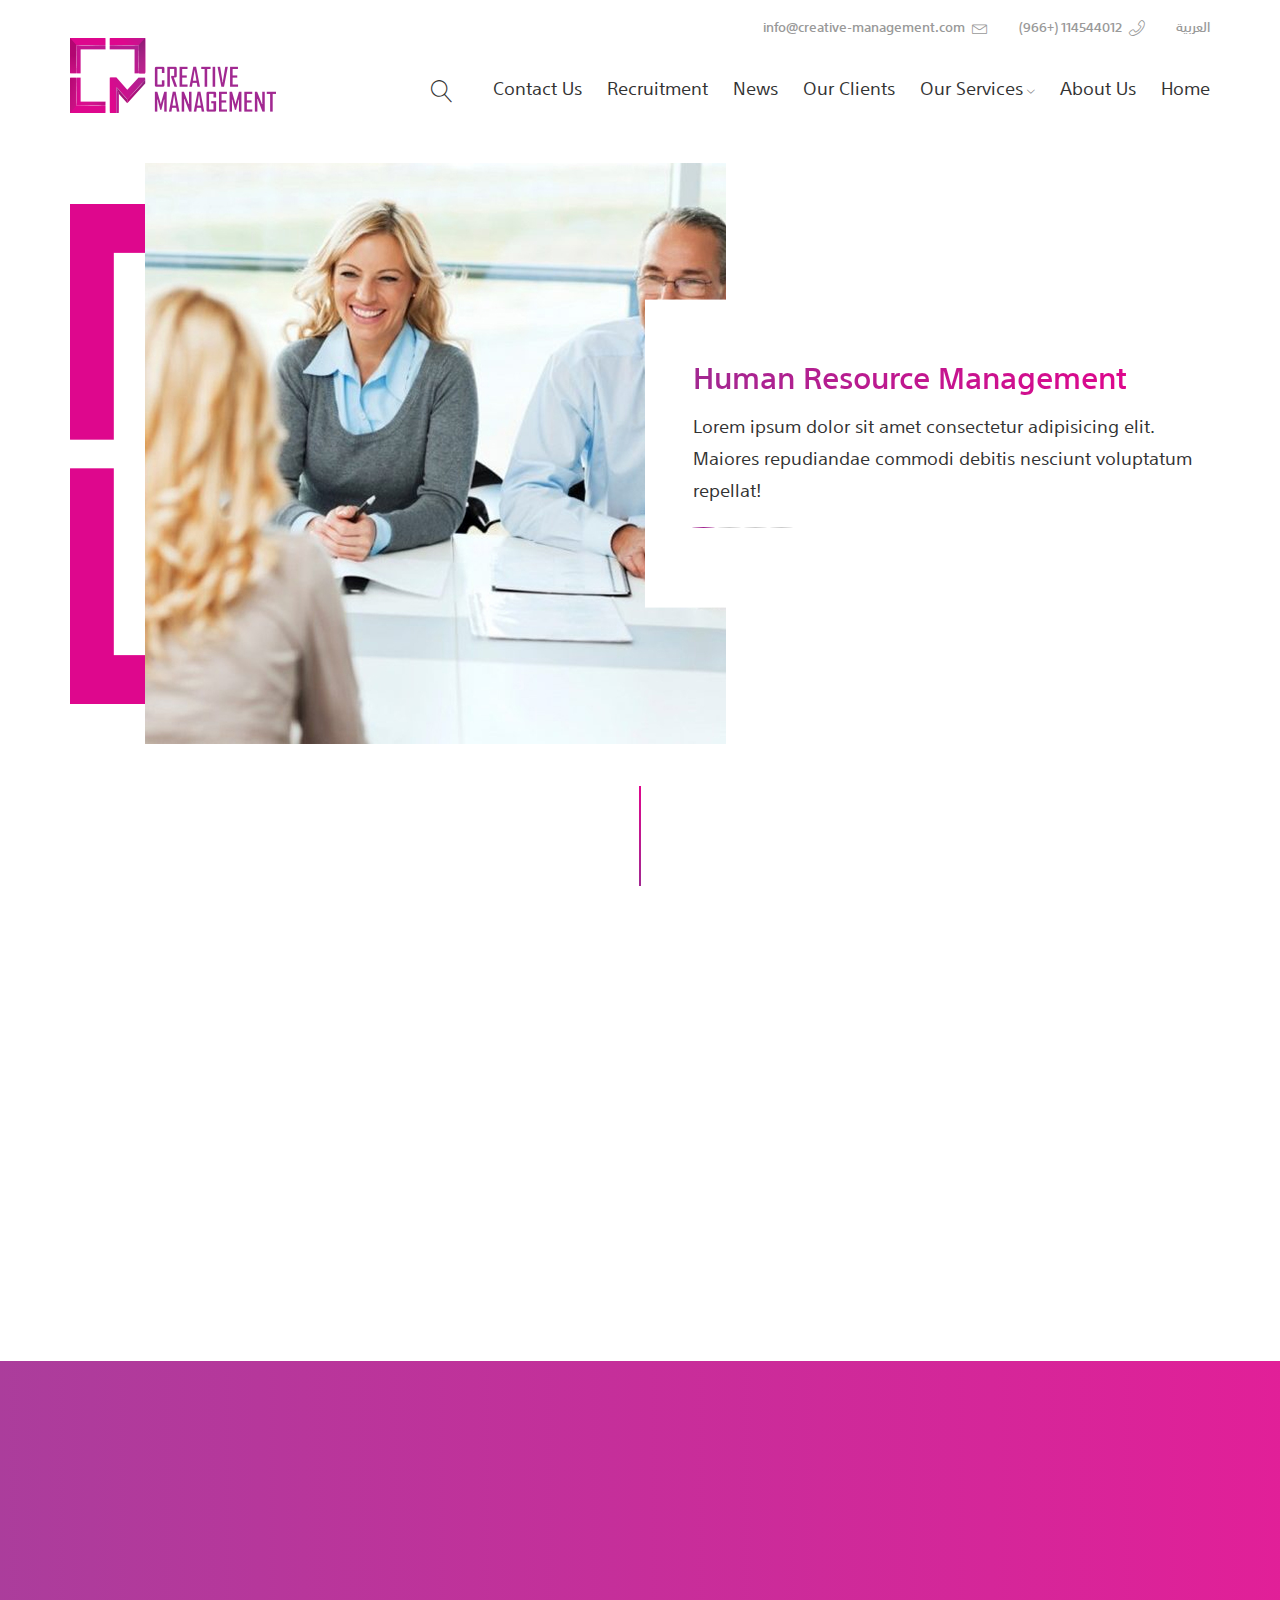
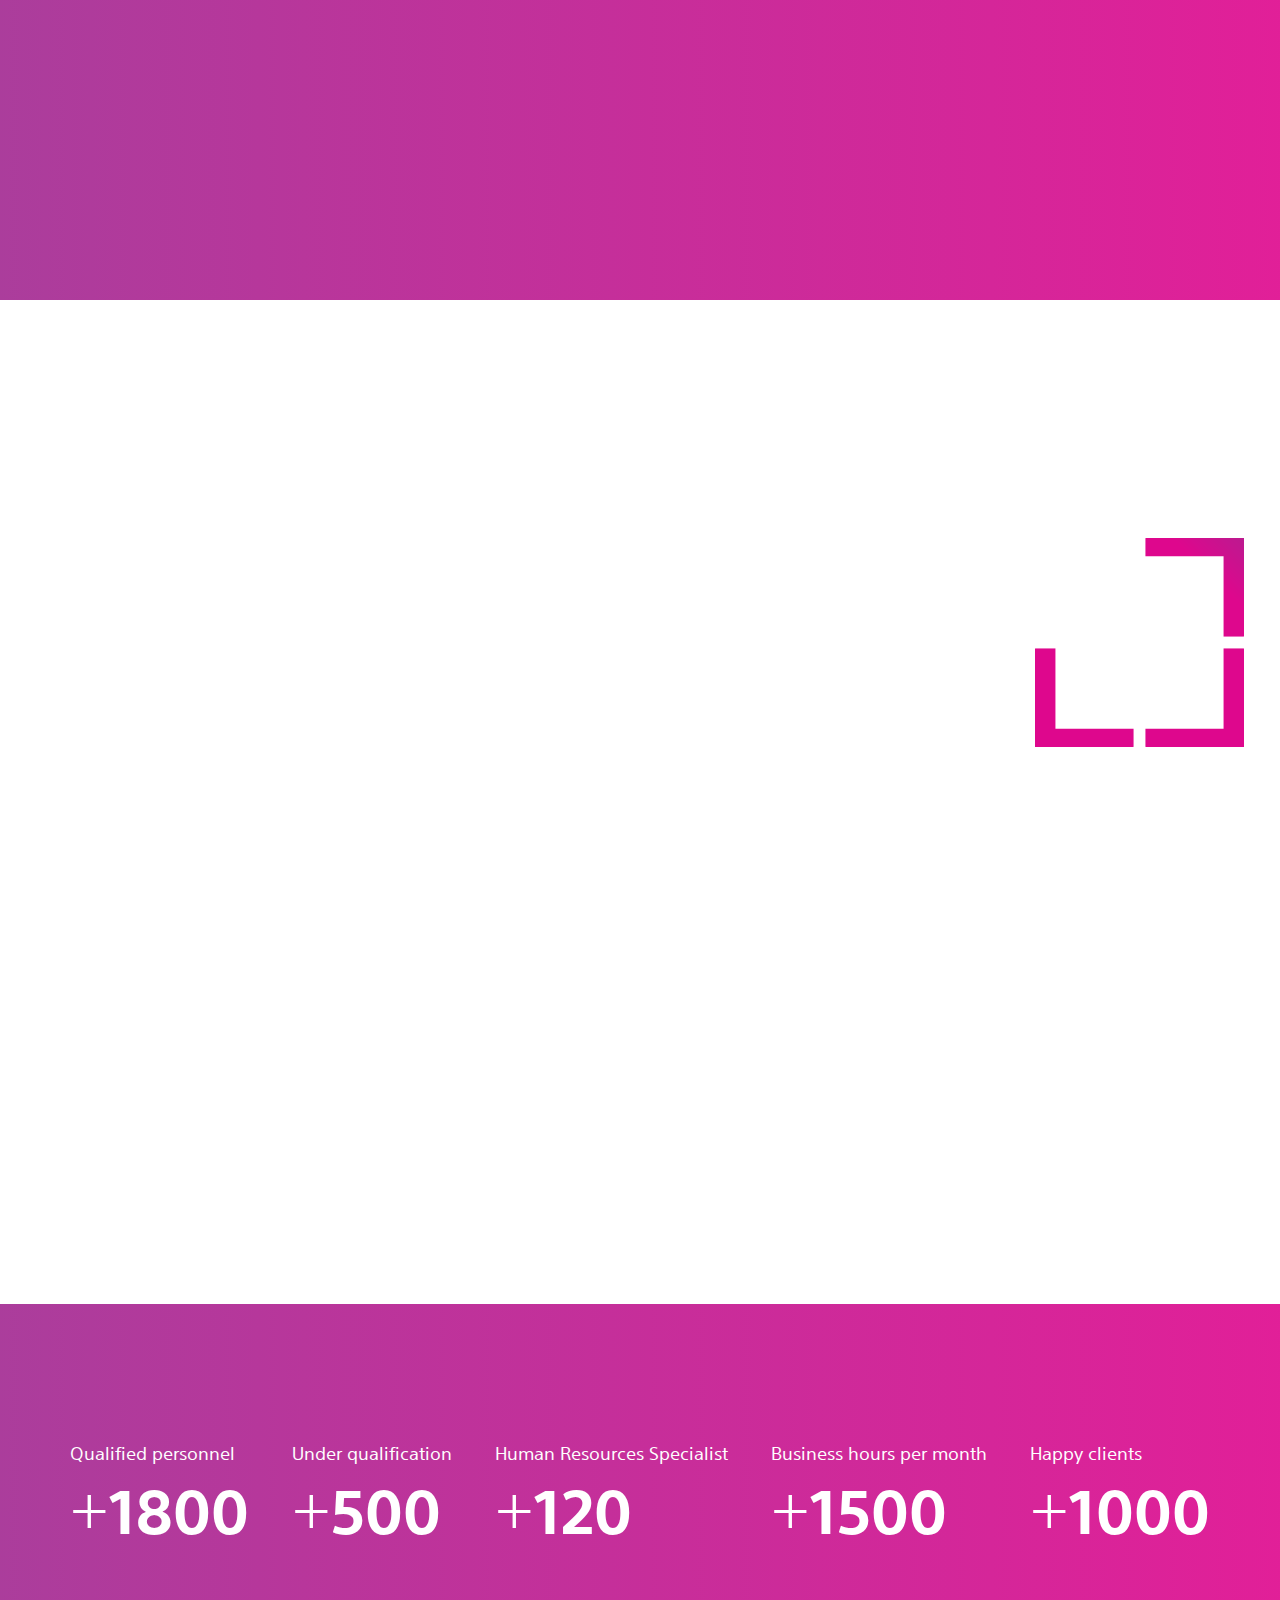
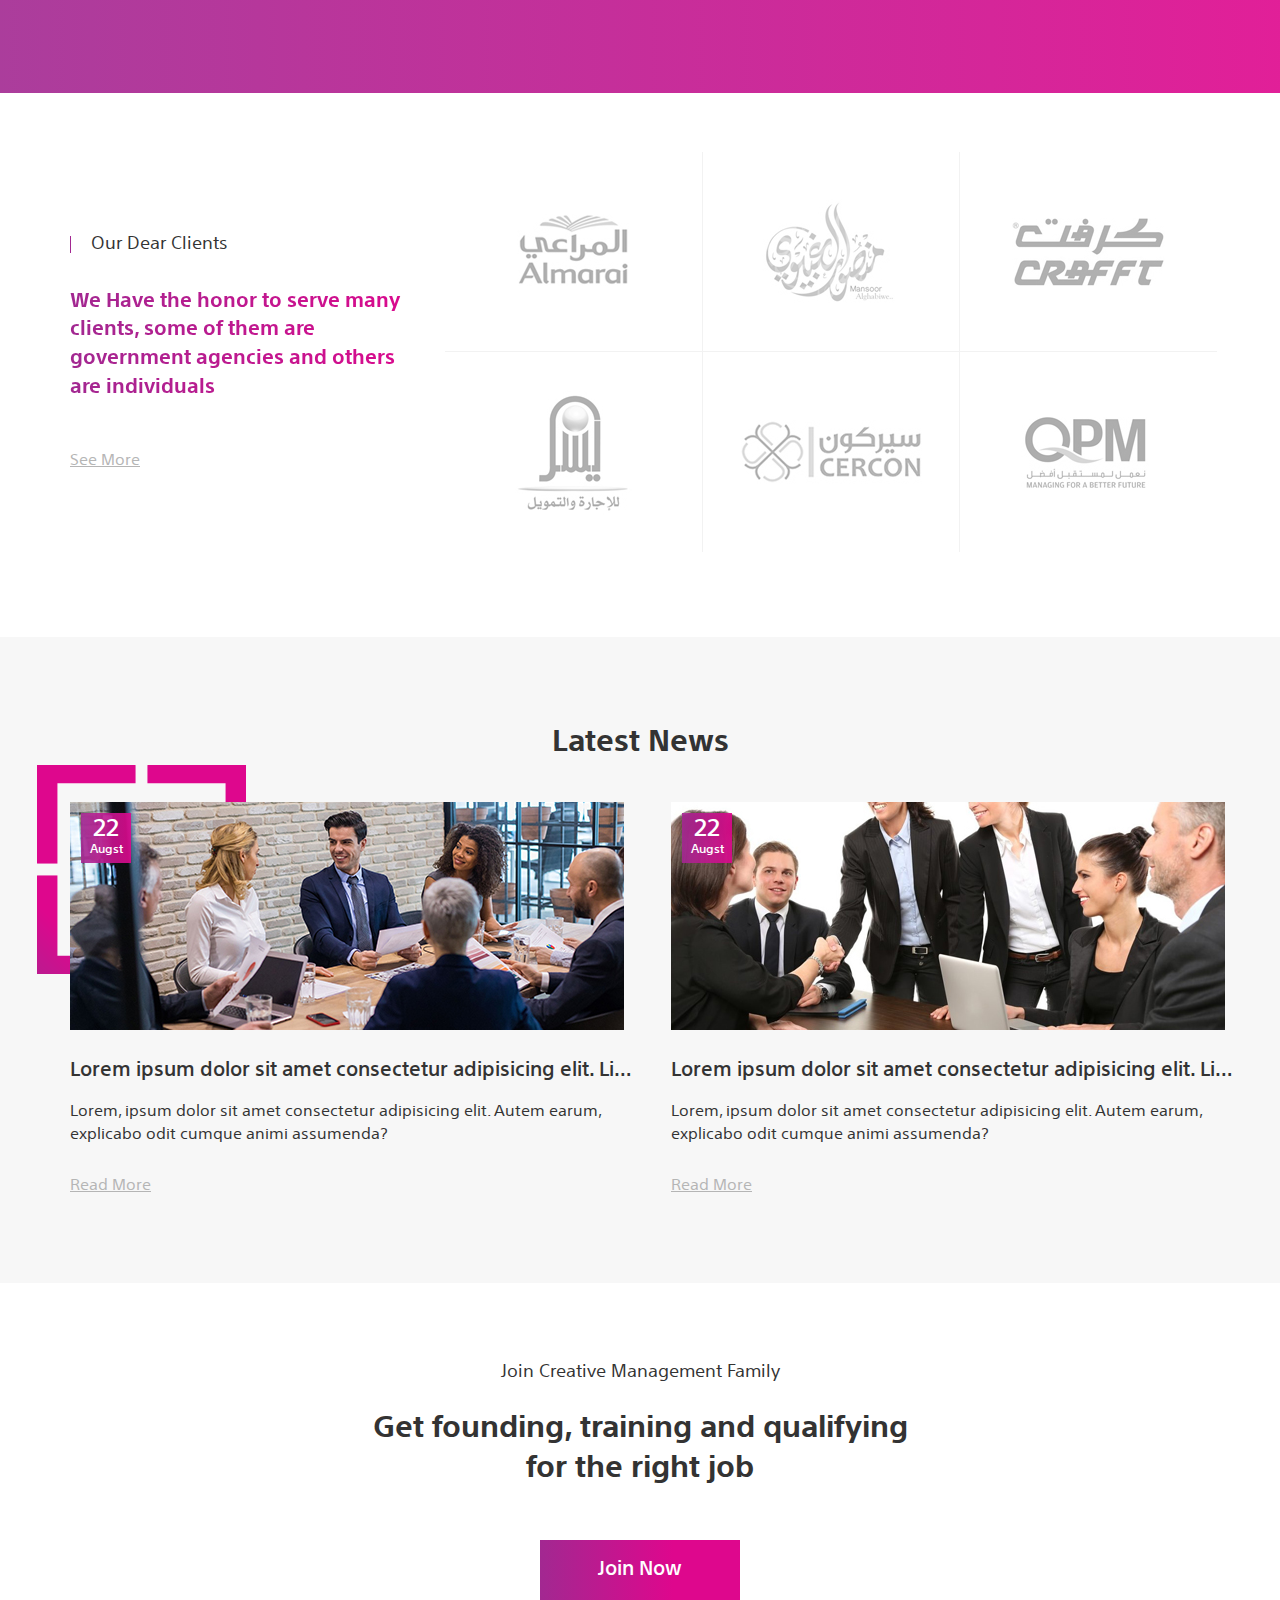
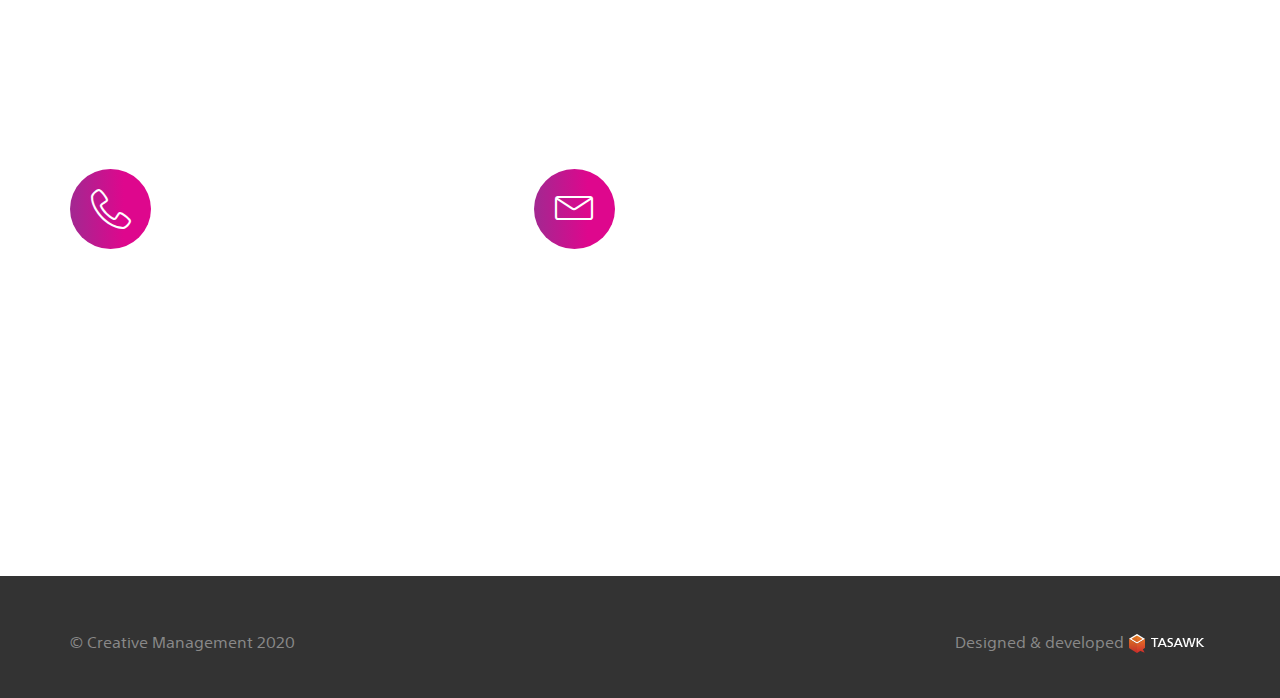
==== commit abf31355: "edits" ====
--- a/index-en.html
+++ b/index-en.html
@@ -25,12 +25,18 @@
                 <div class="top-links">
                     <a href="index.html" class="top-link fixall lang">العربية</a>
                     <a href="tel:(966+) 114544012" class="top-link fixall phone">
-                        <span class="lnr lnr-phone-handset"></span>(966+) 114544012
+                        (966+) 114544012<span class="lnr lnr-phone-handset"></span>
                     </a>
                     <a href="mailto:info@creative-management.com" class="top-link fixall mail">
-                        <span class="lnr lnr-envelope"></span>info@creative-management.com
+                        info@creative-management.com<span class="lnr lnr-envelope"></span>
                     </a>
                 </div>
+            </div>
+        </div>
+        <div class="fixed-header">
+            <div class="container">
+
+
                 <div class="main-header">
                     <div class="_1st-sec">
                         <div class="navbar-cont">
@@ -85,7 +91,8 @@
                                 <span class="lnr lnr-cross close-xs-search"></span>
                                 <div class="search-cont">
                                     <input type="text" class="search-input fixall" placeholder="Search">
-                                    <button class="fixall search-button"><span class="fas fa-search"></span></button>
+                                    <button class="fixall search-button"><span
+                                            class="lnr lnr-magnifier"></span></button>
                                 </div>
                             </div>
                         </div>
@@ -96,7 +103,9 @@
                             <img src="images/logo.png" class="img-responsive"></a>
                     </div>
                 </div>
-            </div>
+
+            </div>
+
         </div>
     </header>
     <!-- End Header -->
@@ -193,9 +202,9 @@
         <div class="parallax-overlay"></div>
         <div class="container">
             <div class="services-head">
-                <span class="servicesspan  wow fadeInDown" data-wow-duration="1s">What sets us apart</span>
+                <span class="servicesspan  wow fadeInDown" data-wow-duration="1s">Featyred By</span>
                 <h2 class="servicestitle fixall wow fadeInDown" data-wow-duration="1s" data-wow-delay="0.4s">
-                    We provide professional services for companies and institutions
+                    Providing
                 </h2>
             </div>
             <div class="services">
@@ -308,7 +317,7 @@
                             Our Dear Clients </span>
 
                         <h2 class="boldText fixall">
-                            Creative Management Foundation has the honor to serve many clients, some of them are
+                            We Have the honor to serve many clients, some of them are
                             government agencies and others are individuals
                         </h2>
 
@@ -497,21 +506,21 @@
                 </div>
             </div>
         </div>
-        <div class="copytight-cont">
-            <div class="container">
-                <div class="copytight">
-                    <div class="cm">© Creative Management 2020</div>
-
-                    <div class="tasawk">Designed & developed<a href="https://tasawk.com.sa/" class="fixall"><img
-                                src="images/tasawk-en.png"></a>
-                    </div>
-                </div>
-            </div>
-        </div>
+
     </footer>
     <!-- End Footer -->
 
-
+    <div class="copytight-cont">
+        <div class="container">
+            <div class="copytight">
+                <div class="cm">© Creative Management 2020</div>
+
+                <div class="tasawk">Designed & developed<a href="https://tasawk.com.sa/" class="fixall"><img
+                            src="images/tasawk-en.png"></a>
+                </div>
+            </div>
+        </div>
+    </div>
     <script src="js/jquery-2.2.1.min.js"></script>
     <script src="js/swiper.min.js"></script>
     <script src="js/bootstrap.min.js"></script>
--- a/css/main.css
+++ b/css/main.css
@@ -135,23 +135,43 @@
 .search .close-search {
   color: #de078d;
 }
+@media (max-width: 767px) {
+  .search .close-search {
+    color: #333;
+  }
+}
 .search .close-search:after {
   content: "";
 }
+@media (max-width: 767px) {
+  .search .close-search:after {
+    content: "";
+  }
+}
 .search .close-search:hover {
   color: #333;
 }
 .search .search-form {
+  transform: translateX(50%);
   position: absolute;
-  bottom: -6px;
-  right: 30px;
-  transform-origin: right;
+  top: 100%;
+  right: 50%;
+  width: 300px;
+  display: none;
+  box-shadow: 0px 0px 8px 0px rgba(0, 0, 0, 0.13);
+}
+.search .search-form:before {
+  content: "";
   width: 0;
-  overflow: hidden;
-  -moz-transition: all 0.5s ease-in-out;
-  -o-transition: all 0.5s ease-in-out;
-  -webkit-transition: all 0.5s ease-in-out;
-  transition: all 0.5s ease-in-out;
+  height: 0;
+  display: block;
+  border-width: 6px;
+  border-color: transparent transparent #ffffff;
+  border-style: solid;
+  top: -12px;
+  position: absolute;
+  right: 50%;
+  transform: translateX(50%);
 }
 @media (max-width: 767px) {
   .search .search-form {
@@ -160,17 +180,10 @@
     top: 0;
     right: 0;
     left: 0;
-    width: 0;
+    width: 100%;
     background-color: rgba(255, 255, 255, 0.98);
     z-index: 99;
-  }
-}
-.search .search-form.search-form-open {
-  width: 300px;
-}
-@media (max-width: 767px) {
-  .search .search-form.search-form-open {
-    width: 100%;
+    transform: none;
   }
 }
 .search .search-cont {
@@ -216,12 +229,13 @@
   left: 0;
   top: 0;
   bottom: 0;
-  background-image: -moz-linear-gradient(0deg, #a22891 0%, #de078d 100%);
-  background-image: -webkit-linear-gradient(0deg, #a22891 0%, #de078d 100%);
-  background-image: -ms-linear-gradient(0deg, #a22891 0%, #de078d 100%);
+  background-image: linear-gradient(to right, #a22891, #de078d, #de078d, #a22891);
+  background-image: linear-gradient(to right, #a22891, #de078d, #de078d, #a22891);
+  background-image: linear-gradient(to right, #a22891, #de078d, #de078d, #a22891);
+  background-size: 200%;
   width: 45px;
   height: 100%;
-  font-size: 14px;
+  font-size: 18px;
   color: #fff;
   -moz-transition: all 0.3s ease-in-out;
   -o-transition: all 0.3s ease-in-out;
@@ -232,7 +246,7 @@
   justify-content: center;
 }
 .search .search-button:hover {
-  background-color: #a22891;
+  background-position-x: 100%;
 }
 
 .newsletter-info {
@@ -286,13 +300,13 @@
   -o-transition: all 0.7s ease-in-out;
   -webkit-transition: all 0.7s ease-in-out;
   transition: all 0.7s ease-in-out;
-  background-image: -moz-linear-gradient(0deg, #a22891 0%, #de078d 100%);
-  background-image: -webkit-linear-gradient(0deg, #a22891 0%, #de078d 100%);
-  background-image: -ms-linear-gradient(0deg, #a22891 0%, #de078d 100%);
+  background-image: linear-gradient(to right, #a22891, #de078d, #de078d, #a22891);
+  background-image: linear-gradient(to right, #a22891, #de078d, #de078d, #a22891);
+  background-image: linear-gradient(to right, #a22891, #de078d, #de078d, #a22891);
+  background-size: 200%;
   display: flex;
   align-items: center;
   justify-content: center;
-  background-size: 100%;
 }
 .newsletter-btn:after {
   content: "";
@@ -305,10 +319,14 @@
   transition: all 0.3s ease-in-out;
 }
 .newsletter-btn:hover {
-  background-size: 300%;
+  background-position-x: 100%;
 }
 
 button {
+  border: none;
+}
+
+input {
   border: none;
 }
 
@@ -358,7 +376,7 @@
   background-color: #fff;
   border-radius: 2px;
   box-shadow: 0px 0px 8px 0px rgba(0, 0, 0, 0.13);
-  padding: 10px 9px 8px 7px;
+  padding: 10px 20px 8px 20px;
   text-align: center;
   visibility: hidden;
   opacity: 0;
@@ -385,10 +403,15 @@
   transform: translateX(50%);
 }
 .mo-dropdown .dropmenu .nav-li {
-  margin: 7.5px 0;
+  margin: 5px 0;
+  border-bottom: 1px solid #eee;
+  padding-bottom: 5px;
+}
+.mo-dropdown .dropmenu .nav-li:last-of-type {
+  border: none;
 }
 .mo-dropdown .dropmenu .nav-anchor {
-  font-size: 16px;
+  font-size: 15px;
   white-space: nowrap;
 }
 .mo-dropdown:hover .dropmenu {
@@ -535,7 +558,10 @@
     -webkit-transition: all 0.3s ease-in-out;
     transition: all 0.3s ease-in-out;
     color: #a22891;
-    margin-top: 50px;
+    position: absolute;
+    left: 50%;
+    transform: translateX(-50%);
+    top: 50px;
   }
 }
 
@@ -641,7 +667,8 @@
     bottom: auto;
     padding: 0;
     text-align: center;
-    margin-top: 15px;
+    margin-top: 20px;
+    margin-bottom: 30px;
   }
 }
 .main-slider .slide-info-head {
@@ -676,6 +703,7 @@
   color: #333;
   font-size: 18px;
   line-height: 1.778;
+  margin-top: 10px;
 }
 .main-slider .swiper-pagination-bullets {
   width: auto;
@@ -710,12 +738,6 @@
 .main-slider .swiper-pagination-bullets .swiper-pagination-bullet.swiper-pagination-bullet-active {
   background: #a22891;
 }
-@media (max-width: 767px) {
-  .main-slider .swiper-pagination-bullets .swiper-pagination-bullet {
-    height: 2px;
-    border-radius: 0;
-  }
-}
 
 @media (min-width: 992px) {
   .news-swiper {
@@ -783,18 +805,57 @@
 
 header {
   padding-top: 20px;
+  height: 113px;
 }
 @media (max-width: 767px) {
   header {
     padding-top: 15px;
   }
 }
+header .fixed-header {
+  position: fixed;
+  width: 100%;
+  background-color: #fff;
+  z-index: 99;
+  -moz-transition: all 0.3s ease-in-out;
+  -o-transition: all 0.3s ease-in-out;
+  -webkit-transition: all 0.3s ease-in-out;
+  transition: all 0.3s ease-in-out;
+}
+header .fixed-header.fixed-scroll {
+  top: 0;
+  padding: 10px 0;
+}
+header .fixed-header.fixed-scroll .logo {
+  width: 150px;
+}
+header .fixed-header.fixed-scroll .main-header {
+  display: flex;
+  align-items: center;
+  justify-content: space-between;
+  padding: 0;
+}
+header .fixed-header.fixed-scroll ._1st-sec {
+  margin-bottom: 0;
+}
 header .header {
   position: relative;
+  height: 18px;
+}
+@media (max-width: 767px) {
+  header .header {
+    display: none;
+  }
 }
 header .logo {
   display: flex;
   width: 206px;
+}
+header .logo img {
+  -moz-transition: all 0.3s ease-in-out;
+  -o-transition: all 0.3s ease-in-out;
+  -webkit-transition: all 0.3s ease-in-out;
+  transition: all 0.3s ease-in-out;
 }
 @media (max-width: 767px) {
   header .logo {
@@ -809,11 +870,6 @@
   position: absolute;
   top: 0;
   right: 0;
-}
-@media (max-width: 767px) {
-  header .top-links {
-    display: none;
-  }
 }
 header .top-link {
   color: #999999;
@@ -849,7 +905,6 @@
   display: flex;
   align-items: flex-end;
   justify-content: space-between;
-  padding-top: 8px;
 }
 @media (max-width: 767px) {
   header .main-header {
@@ -980,7 +1035,7 @@
 @media (max-width: 767px) {
   .video-cont .video-anchor {
     max-width: none;
-    margin-top: 15px;
+    margin-top: 25px;
   }
 }
 .video-cont .video-anchor:hover .play:after {
@@ -1023,12 +1078,12 @@
   -o-background-clip: text;
   color: transparent;
   padding: 10px 0 3px;
-  margin-top: 29px;
+  margin-top: 15px;
   line-height: 47px;
 }
 @media (max-width: 767px) {
   .video-cont .videotitle {
-    font-size: 20px;
+    font-size: 22px;
     line-height: 25px;
     margin-top: 15px;
   }
@@ -1048,7 +1103,10 @@
 @media (max-width: 767px) {
   .services-cont {
     background-attachment: unset;
-    background-position: top center;
+    background-position: center;
+    margin-top: 50px;
+    padding-top: 40px;
+    padding-bottom: 40px;
   }
 }
 .services-cont .services-head {
@@ -1083,7 +1141,6 @@
   .services-cont .services {
     padding: 0;
     margin: 0;
-    flex-direction: column;
   }
 }
 .services-cont .service {
@@ -1431,9 +1488,16 @@
   margin-left: 20px;
 }
 @media (max-width: 767px) {
+  .clients-cont .lightText:before {
+    display: none;
+  }
+}
+@media (max-width: 767px) {
   .clients-cont .lightText {
     text-align: center;
     font-size: 18px;
+    justify-content: center;
+    margin: auto;
   }
 }
 .clients-cont .moreBtn {
@@ -1719,8 +1783,8 @@
 }
 @media (max-width: 767px) {
   .join {
-    padding-bottom: 30px;
-    margin-top: 30px;
+    padding-bottom: 50px;
+    margin-top: 50px;
   }
 }
 .join .LightText {
@@ -1733,35 +1797,36 @@
   font-family: bold;
   margin-bottom: 50px;
   margin-top: 25px;
+  line-height: 1.333;
 }
 @media (max-width: 767px) {
   .join .BoldText {
     font-size: 20px;
-    margin-bottom: 25px;
-    margin-top: 15px;
+    margin-bottom: 35px;
+    margin-top: 30px;
   }
 }
 .join .joinBtn {
   font-family: med;
   color: #fff;
   font-size: 20px;
-  background-image: -moz-linear-gradient(0deg, #a22891 0%, #de078d 100%);
-  background-image: -webkit-linear-gradient(0deg, #a22891 0%, #de078d 100%);
-  background-image: -ms-linear-gradient(0deg, #a22891 0%, #de078d 100%);
+  background-image: linear-gradient(to right, #a22891, #de078d, #de078d, #a22891);
+  background-image: linear-gradient(to right, #a22891, #de078d, #de078d, #a22891);
+  background-image: linear-gradient(to right, #a22891, #de078d, #de078d, #a22891);
+  background-size: 200%;
   width: 200px;
   height: 60px;
   display: flex;
   align-items: center;
   justify-content: center;
   margin: auto;
-  background-size: 100%;
   -moz-transition: all 0.7s ease-in-out;
   -o-transition: all 0.7s ease-in-out;
   -webkit-transition: all 0.7s ease-in-out;
   transition: all 0.7s ease-in-out;
 }
 .join .joinBtn:hover {
-  background-size: 300%;
+  background-position-x: 100%;
 }
 @media (max-width: 767px) {
   .join .joinBtn {
@@ -1769,71 +1834,15 @@
   }
 }
 
-html[dir=ltr] header .top-links {
-  left: 0;
-  right: auto;
-}
-html[dir=ltr] header .top-link {
-  margin-left: 0;
-  margin-right: 31px;
-}
-html[dir=ltr] header .top-link span {
-  margin-right: 7px;
-  margin-left: 0;
-}
-html[dir=ltr] header .top-link.phone span {
-  transform: none;
-}
-html[dir=ltr] .mo-navbar {
-  margin-right: 0;
-  margin-left: 0;
-}
-html[dir=ltr] .mo-navbar .nav-li {
-  margin-right: 20px;
-  margin-left: 0;
-}
-html[dir=ltr] .mo-navbar .nav-anchor {
-  font-size: 16px;
-}
-html[dir=ltr] .mo-dropdown > .nav-anchor:after {
+html[dir=ltr] header {
+  direction: rtl;
+}
+html[dir=ltr] header .mo-dropdown {
+  direction: ltr;
+}
+html[dir=ltr] header .mo-dropdown .nav-anchor:after {
   margin-left: 4px;
   margin-right: 0;
-}
-html[dir=ltr] .mo-dropdown .dropmenu {
-  transform: translate(20%, 35px);
-}
-html[dir=ltr] .mo-dropdown .dropmenu .nav-li {
-  margin: 7.5px 0;
-}
-html[dir=ltr] .mo-dropdown .dropmenu .nav-anchor {
-  font-size: 15px;
-  white-space: nowrap;
-}
-html[dir=ltr] .mo-dropdown:hover .dropmenu {
-  transform: translate(-50%, 0);
-}
-@media (max-width: 767px) {
-  html[dir=ltr] .mo-dropdown:hover .dropmenu {
-    transform: none;
-  }
-}
-html[dir=ltr] .search .search-form {
-  left: 30px;
-  right: auto;
-  transform-origin: left;
-}
-html[dir=ltr] .search .search-form.search-form-open {
-  width: 250px;
-}
-@media (max-width: 767px) {
-  html[dir=ltr] .search .search-form.search-form-open {
-    width: 100%;
-  }
-}
-@media (max-width: 767px) {
-  html[dir=ltr] .search .search-form {
-    left: 0;
-  }
 }
 html[dir=ltr] .search .search-input {
   text-align: left;
@@ -1981,12 +1990,6 @@
     right: auto;
   }
 }
-html[dir=ltr] .numbers-cont .count-value {
-  font-size: 60px;
-}
-html[dir=ltr] .numbers-cont .count {
-  font-size: 50px;
-}
 html[dir=ltr] .numbers-cont .number {
   width: auto;
 }
@@ -2124,6 +2127,10 @@
     right: auto;
     text-align: left;
   }
+}
+
+.page-cont {
+  background-color: #fff;
 }
 
 .form-cont {
@@ -2238,6 +2245,8 @@
   padding: 0;
   color: #888888;
   font-size: 17px;
+  display: flex;
+  align-items: center;
 }
 .form-cont .bootstrap-select .dropdown-toggle:focus {
   outline: none;
@@ -2254,6 +2263,9 @@
 .form-cont .bootstrap-select .dropdown-toggle .filter-option {
   text-align: right;
   padding: 0 25px;
+  height: 100%;
+  display: flex;
+  align-items: center;
 }
 .form-cont .bootstrap-select .dropdown-toggle .bs-caret {
   display: flex;
@@ -2315,16 +2327,16 @@
   display: flex;
   align-items: center;
   justify-content: center;
-  background-image: -moz-linear-gradient(0deg, #a22891 0%, #de078d 100%);
-  background-image: -webkit-linear-gradient(0deg, #a22891 0%, #de078d 100%);
-  background-image: -ms-linear-gradient(0deg, #a22891 0%, #de078d 100%);
+  background-image: linear-gradient(to right, #a22891, #de078d, #de078d, #a22891);
+  background-image: linear-gradient(to right, #a22891, #de078d, #de078d, #a22891);
+  background-image: linear-gradient(to right, #a22891, #de078d, #de078d, #a22891);
+  background-size: 200%;
   border: 0;
   font-size: 20px;
   font-family: bold;
   color: #fff;
   width: 100%;
   height: 60px;
-  background-position: 100%;
   -moz-transition: all 0.7s ease-in-out;
   -o-transition: all 0.7s ease-in-out;
   -webkit-transition: all 0.7s ease-in-out;
@@ -2332,7 +2344,7 @@
   margin-top: 4px;
 }
 .form-cont .send-form:hover {
-  background-position: 300%;
+  background-position-x: 100%;
 }
 @media (max-width: 767px) {
   .form-cont .send-form {
@@ -2356,14 +2368,18 @@
   padding-top: 70px;
   text-align: center;
   background-image: url(../images/footer.jpg);
+  background-size: cover;
+  background-position: bottom;
+  background-attachment: fixed;
   background-repeat: no-repeat;
-  background-attachment: unset;
-  background-size: cover;
-}
-@media (max-width: 767px) {
+}
+@media (max-width: 992px) {
   footer {
+    padding: 50px 0 0;
+    background-size: 100%;
+    background-repeat: no-repeat;
+    background-color: #333;
     background-attachment: unset;
-    background-position: top center;
   }
 }
 footer .contacts {
@@ -2412,9 +2428,10 @@
   }
 }
 footer .contact .sign {
-  background-image: -moz-linear-gradient(0deg, #a22891 0%, #de078d 100%);
-  background-image: -webkit-linear-gradient(0deg, #a22891 0%, #de078d 100%);
-  background-image: -ms-linear-gradient(0deg, #a22891 0%, #de078d 100%);
+  background-image: linear-gradient(to right, #a22891, #de078d, #de078d, #a22891);
+  background-image: linear-gradient(to right, #a22891, #de078d, #de078d, #a22891);
+  background-image: linear-gradient(to right, #a22891, #de078d, #de078d, #a22891);
+  background-size: 200%;
   display: flex;
   align-items: center;
   justify-content: center;
@@ -2427,7 +2444,6 @@
   -o-transition: all 0.7s ease-in-out;
   -webkit-transition: all 0.7s ease-in-out;
   transition: all 0.7s ease-in-out;
-  background-size: 100%;
 }
 @media (max-width: 767px) {
   footer .contact .sign {
@@ -2455,7 +2471,7 @@
   }
 }
 footer .contact:hover .sign {
-  background-size: 300%;
+  background-position-x: 100%;
 }
 footer .contact:hover .way {
   color: #de078d;
@@ -2488,11 +2504,7 @@
 }
 @media (max-width: 767px) {
   .foot-links {
-    flex-wrap: nowrap;
-    max-height: none;
-    text-align: center;
     align-items: center;
-    max-height: 0;
   }
 }
 
@@ -2548,7 +2560,12 @@
   background: #fff;
 }
 
+.copytight-cont {
+  background-color: #333;
+}
+
 .copytight {
+  background-color: #333;
   padding-top: 57px;
   display: flex;
   color: #898989;
